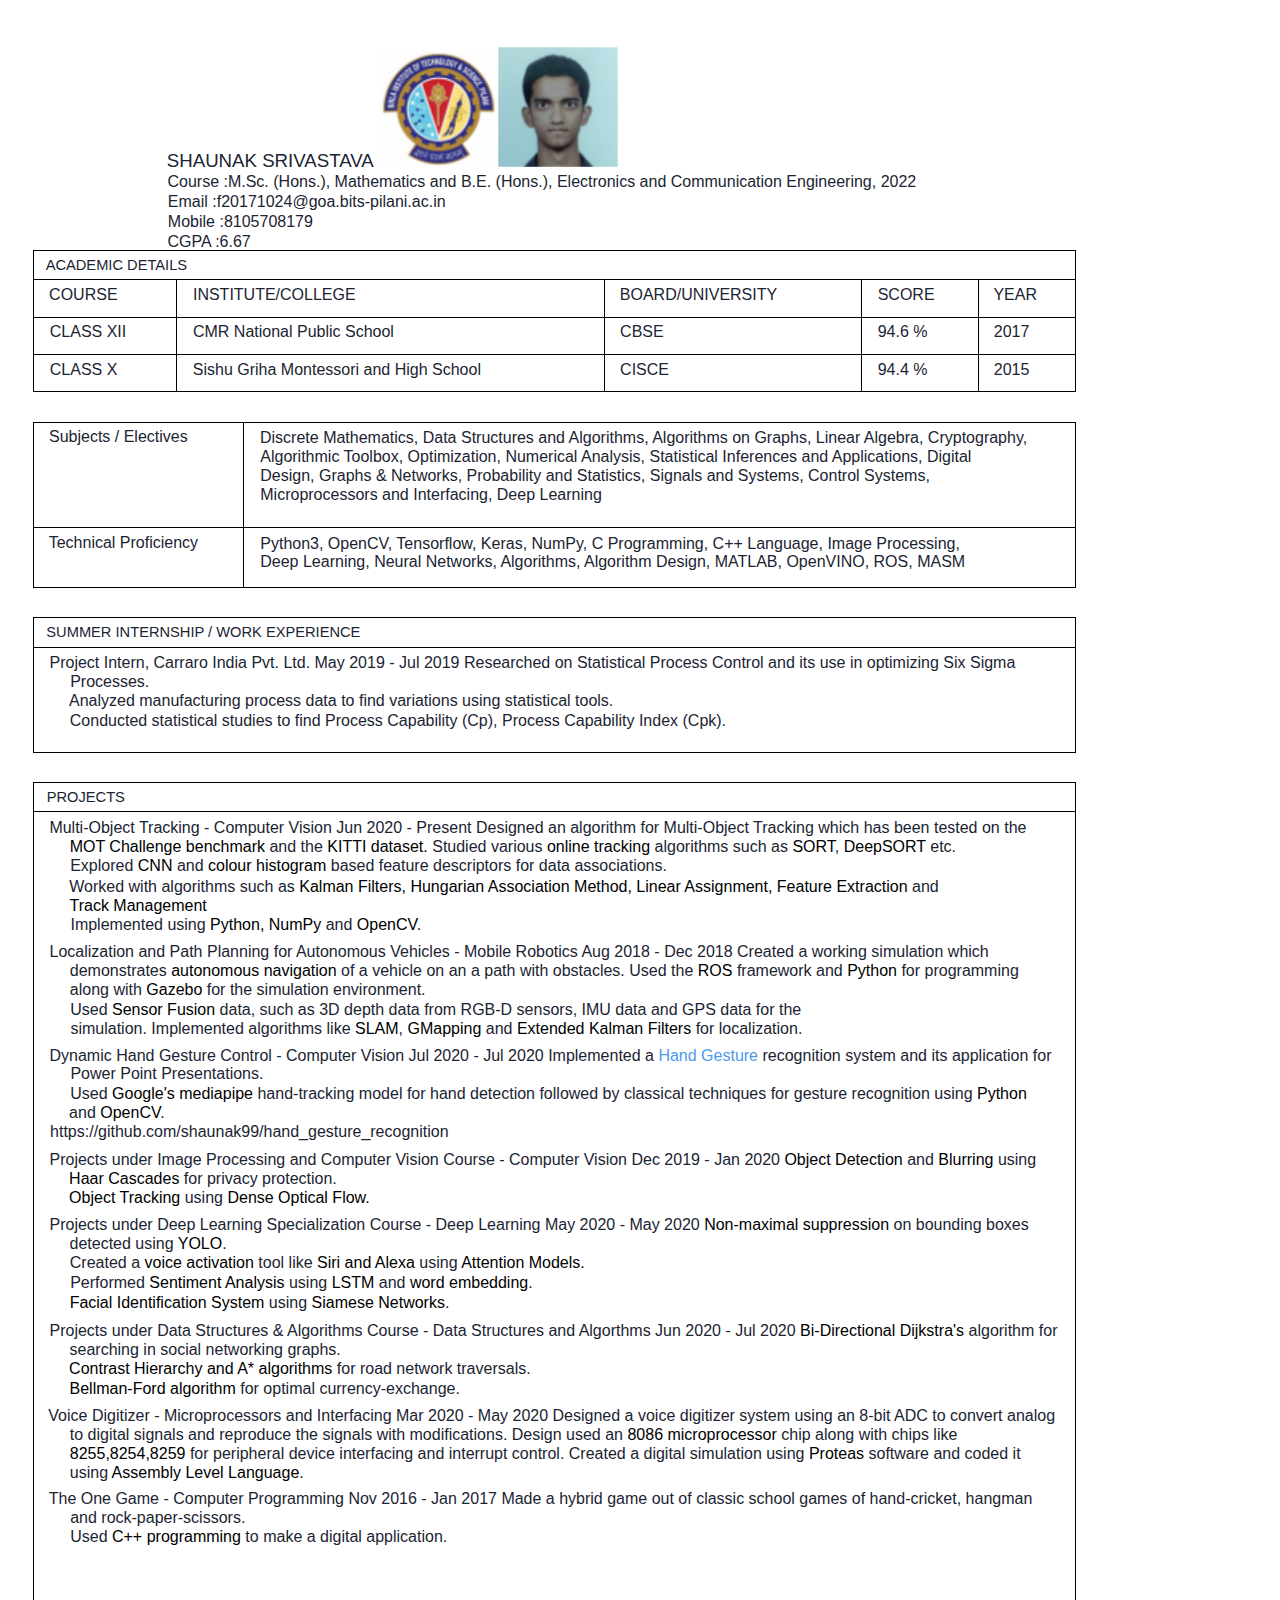
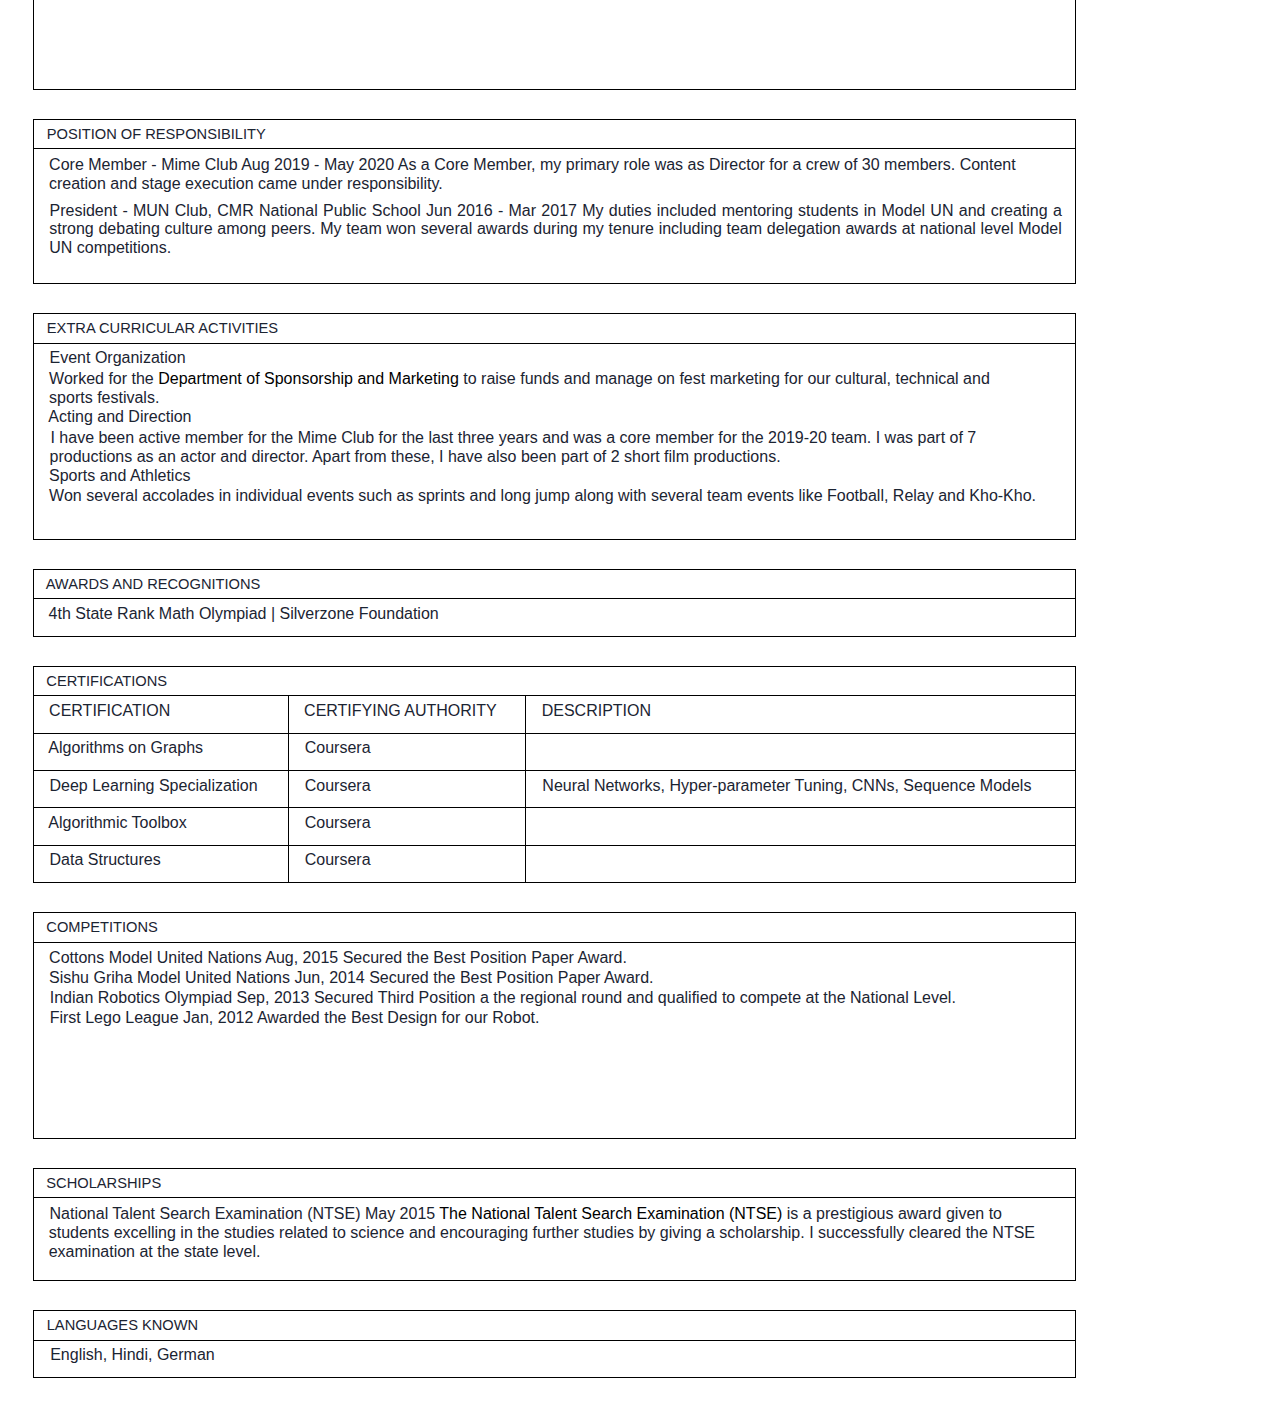
==== index.html @ 7b9ef4e7 "initial commit" ====
<html><head><meta content="text/html; charset=UTF-8" http-equiv="content-type"><style type="text/css">ol{margin:0;padding:0}table td,table th{padding:0}.c16{border-right-style:solid;padding:5pt 5pt 5pt 5pt;border-bottom-color:#000000;border-top-width:1pt;border-right-width:1pt;border-left-color:#000000;vertical-align:top;border-right-color:#000000;border-left-width:1pt;border-top-style:solid;border-left-style:solid;border-bottom-width:1pt;width:339pt;border-top-color:#000000;border-bottom-style:solid}.c30{border-right-style:solid;padding:5pt 5pt 5pt 5pt;border-bottom-color:#000000;border-top-width:1pt;border-right-width:1pt;border-left-color:#000000;vertical-align:top;border-right-color:#000000;border-left-width:1pt;border-top-style:solid;border-left-style:solid;border-bottom-width:1pt;width:631pt;border-top-color:#000000;border-bottom-style:solid}.c22{border-right-style:solid;padding:5pt 5pt 5pt 5pt;border-bottom-color:#000000;border-top-width:1pt;border-right-width:1pt;border-left-color:#000000;vertical-align:top;border-right-color:#000000;border-left-width:1pt;border-top-style:solid;border-left-style:solid;border-bottom-width:1pt;width:781pt;border-top-color:#000000;border-bottom-style:solid}.c27{border-right-style:solid;padding:5pt 5pt 5pt 5pt;border-bottom-color:#000000;border-top-width:1pt;border-right-width:1pt;border-left-color:#000000;vertical-align:top;border-right-color:#000000;border-left-width:1pt;border-top-style:solid;border-left-style:solid;border-bottom-width:1pt;width:422pt;border-top-color:#000000;border-bottom-style:solid}.c53{border-right-style:solid;padding:5pt 5pt 5pt 5pt;border-bottom-color:#000000;border-top-width:1pt;border-right-width:1pt;border-left-color:#000000;vertical-align:top;border-right-color:#000000;border-left-width:1pt;border-top-style:solid;border-left-style:solid;border-bottom-width:1pt;width:150pt;border-top-color:#000000;border-bottom-style:solid}.c55{border-right-style:solid;padding:5pt 5pt 5pt 5pt;border-bottom-color:#000000;border-top-width:1pt;border-right-width:1pt;border-left-color:#000000;vertical-align:top;border-right-color:#000000;border-left-width:1pt;border-top-style:solid;border-left-style:solid;border-bottom-width:1pt;width:66pt;border-top-color:#000000;border-bottom-style:solid}.c15{border-right-style:solid;padding:5pt 5pt 5pt 5pt;border-bottom-color:#000000;border-top-width:1pt;border-right-width:1pt;border-left-color:#000000;vertical-align:top;border-right-color:#000000;border-left-width:1pt;border-top-style:solid;border-left-style:solid;border-bottom-width:1pt;width:81pt;border-top-color:#000000;border-bottom-style:solid}.c46{border-right-style:solid;padding:5pt 5pt 5pt 5pt;border-bottom-color:#000000;border-top-width:1pt;border-right-width:1pt;border-left-color:#000000;vertical-align:top;border-right-color:#000000;border-left-width:1pt;border-top-style:solid;border-left-style:solid;border-bottom-width:1pt;width:173pt;border-top-color:#000000;border-bottom-style:solid}.c37{border-right-style:solid;padding:5pt 5pt 5pt 5pt;border-bottom-color:#000000;border-top-width:1pt;border-right-width:1pt;border-left-color:#000000;vertical-align:top;border-right-color:#000000;border-left-width:1pt;border-top-style:solid;border-left-style:solid;border-bottom-width:1pt;width:186pt;border-top-color:#000000;border-bottom-style:solid}.c23{border-right-style:solid;padding:5pt 5pt 5pt 5pt;border-bottom-color:#000000;border-top-width:1pt;border-right-width:1pt;border-left-color:#000000;vertical-align:top;border-right-color:#000000;border-left-width:1pt;border-top-style:solid;border-left-style:solid;border-bottom-width:1pt;width:103pt;border-top-color:#000000;border-bottom-style:solid}.c20{border-right-style:solid;padding:5pt 5pt 5pt 5pt;border-bottom-color:#000000;border-top-width:1pt;border-right-width:1pt;border-left-color:#000000;vertical-align:top;border-right-color:#000000;border-left-width:1pt;border-top-style:solid;border-left-style:solid;border-bottom-width:1pt;width:192pt;border-top-color:#000000;border-bottom-style:solid}.c68{margin-left:21.9pt;padding-top:0pt;text-indent:-15.5pt;padding-bottom:0pt;line-height:1.1800832748413086;text-align:left;margin-right:4.9pt}.c70{margin-left:6.5pt;padding-top:0pt;text-indent:-0.4pt;padding-bottom:0pt;line-height:1.1800832748413086;text-align:left;margin-right:5.9pt}.c81{margin-left:21.1pt;padding-top:8pt;text-indent:-14.7pt;padding-bottom:0pt;line-height:1.1800832748413086;text-align:left;margin-right:5.2pt}.c67{margin-left:6.2pt;padding-top:5.8pt;text-indent:0.2pt;padding-bottom:0pt;line-height:1.1800832748413086;text-align:justify;margin-right:4.9pt}.c58{margin-left:6.5pt;padding-top:0.8pt;text-indent:0.1pt;padding-bottom:0pt;line-height:1.1800832748413086;text-align:left;margin-right:5.9pt}.c11{margin-left:22.1pt;padding-top:5.8pt;text-indent:-15.7pt;padding-bottom:0pt;line-height:1.1800832748413086;text-align:left;margin-right:5.2pt}.c39{margin-left:22.1pt;padding-top:0.8pt;text-indent:-0.2pt;padding-bottom:0pt;line-height:1.1800832748413086;text-align:left;margin-right:151.5pt}.c1{color:#1b2432;font-weight:400;text-decoration:none;vertical-align:baseline;font-size:12pt;font-family:"Arial";font-style:normal}.c69{margin-left:21.4pt;padding-top:8pt;text-indent:-15pt;padding-bottom:0pt;line-height:1.1800832748413086;text-align:left;margin-right:5.2pt}.c9{margin-left:21.9pt;padding-top:5.8pt;text-indent:-16.1pt;padding-bottom:0pt;line-height:1.1800832748413086;text-align:left;margin-right:5.2pt}.c10{color:#000000;font-weight:400;text-decoration:none;vertical-align:baseline;font-size:11pt;font-family:"Arial";font-style:normal}.c7{margin-left:21.1pt;padding-top:0.8pt;text-indent:0.9pt;padding-bottom:0pt;line-height:1.1800832748413086;text-align:left;margin-right:19.9pt}.c41{margin-left:6.1pt;padding-top:3pt;text-indent:0pt;padding-bottom:0pt;line-height:1.1800832748413086;text-align:left;margin-right:34.2pt}.c77{color:#4f99ed;font-weight:400;text-decoration:none;vertical-align:baseline;font-size:12pt;font-family:"Arial";font-style:normal}.c75{margin-left:6pt;padding-top:0.8pt;text-indent:0.5pt;padding-bottom:0pt;line-height:1.1800832748413086;text-align:left;margin-right:5.9pt}.c6{color:#000000;font-weight:400;text-decoration:none;vertical-align:baseline;font-size:12pt;font-family:"Arial";font-style:normal}.c24{color:#1b2432;font-weight:400;text-decoration:none;vertical-align:baseline;font-size:14pt;font-family:"Arial";font-style:normal}.c5{color:#1b2432;font-weight:400;text-decoration:none;vertical-align:baseline;font-size:11pt;font-family:"Arial";font-style:normal}.c74{margin-left:21.6pt;padding-top:8pt;text-indent:-16.1pt;padding-bottom:0pt;line-height:1.1800832748413086;text-align:left;margin-right:5.6pt}.c50{margin-left:21.4pt;padding-top:3pt;text-indent:-0.2pt;padding-bottom:0pt;line-height:1.1800832748413086;text-align:left;margin-right:74.8pt}.c73{margin-left:21.6pt;padding-top:8pt;text-indent:-15.2pt;padding-bottom:0pt;line-height:1.1800832748413086;text-align:left;margin-right:5.2pt}.c66{margin-left:21.5pt;padding-top:0pt;text-indent:-15.2pt;padding-bottom:0pt;line-height:1.1800832748413086;text-align:left;margin-right:5.2pt}.c78{margin-left:6.9pt;padding-top:0pt;text-indent:0pt;padding-bottom:0pt;line-height:1.1800832748413086;text-align:left;margin-right:60.5pt}.c40{margin-left:6pt;padding-top:0pt;text-indent:0.1pt;padding-bottom:0pt;line-height:1.1800832748413086;text-align:left;margin-right:4.9pt}.c63{margin-left:6.4pt;padding-top:3pt;text-indent:0.7pt;padding-bottom:0pt;line-height:1.1800832748413086;text-align:left;margin-right:16pt}.c54{margin-left:5.8pt;padding-top:0pt;text-indent:0.6pt;padding-bottom:0pt;line-height:1.1800832748413086;text-align:left;margin-right:4.9pt}.c61{margin-left:6.5pt;padding-top:0.8pt;text-indent:-0.5pt;padding-bottom:0pt;line-height:1.1800832748413086;text-align:left;margin-right:5.9pt}.c43{margin-left:6.9pt;padding-top:0pt;text-indent:-0.2pt;padding-bottom:0pt;line-height:1.1800832748413086;text-align:left;margin-right:30pt}.c47{margin-left:21.4pt;padding-top:8pt;text-indent:-15pt;padding-bottom:0pt;line-height:1.1800832748413086;text-align:left;margin-right:5.6pt}.c80{margin-left:5.5pt;padding-top:0.8pt;padding-bottom:0pt;line-height:1.0;text-align:left}.c14{margin-left:21.9pt;padding-top:0.8pt;padding-bottom:0pt;line-height:1.0;text-align:left}.c18{margin-left:3.5pt;padding-top:0pt;padding-bottom:0pt;line-height:1.0;text-align:left}.c64{margin-left:21pt;padding-top:0.8pt;padding-bottom:0pt;line-height:1.0;text-align:left}.c38{margin-left:6.3pt;padding-top:0pt;padding-bottom:0pt;line-height:1.0;text-align:left}.c33{margin-left:21.6pt;padding-top:3pt;padding-bottom:0pt;line-height:1.0;text-align:left}.c26{margin-left:6.9pt;padding-top:0pt;padding-bottom:0pt;line-height:1.0;text-align:left}.c31{margin-left:6.4pt;padding-top:0pt;padding-bottom:0pt;line-height:1.0;text-align:left}.c51{margin-left:6pt;padding-top:0.8pt;padding-bottom:0pt;line-height:1.0;text-align:left}.c12{padding-top:0pt;padding-bottom:0pt;line-height:1.15;text-align:left;height:11pt}.c62{margin-left:100.6pt;padding-top:2.7pt;padding-bottom:0pt;line-height:1.0;text-align:left}.c21{margin-left:4.3pt;padding-top:0pt;padding-bottom:0pt;line-height:1.0;text-align:left}.c79{margin-left:6pt;padding-top:0pt;padding-bottom:0pt;line-height:1.0;text-align:left}.c34{margin-left:21.6pt;padding-top:0.8pt;padding-bottom:0pt;line-height:1.0;text-align:left}.c3{margin-left:5.8pt;padding-top:0pt;padding-bottom:0pt;line-height:1.0;text-align:left}.c13{margin-left:100.9pt;padding-top:3pt;padding-bottom:0pt;line-height:1.0;text-align:left}.c59{margin-left:6.8pt;padding-top:0.8pt;padding-bottom:0pt;line-height:1.0;text-align:left}.c35{margin-left:21.9pt;padding-top:3pt;padding-bottom:0pt;line-height:1.0;text-align:left}.c71{margin-left:21.5pt;padding-top:3pt;padding-bottom:0pt;line-height:1.0;text-align:left}.c72{margin-left:22.1pt;padding-top:0.8pt;padding-bottom:0pt;line-height:1.0;text-align:left}.c17{margin-left:4pt;padding-top:0pt;padding-bottom:0pt;line-height:1.0;text-align:left}.c49{margin-left:100.6pt;padding-top:3pt;padding-bottom:0pt;line-height:1.0;text-align:left}.c65{margin-left:5.5pt;padding-top:0pt;padding-bottom:0pt;line-height:1.0;text-align:left}.c32{margin-left:6.6pt;padding-top:0pt;padding-bottom:0pt;line-height:1.0;text-align:left}.c44{margin-left:6.1pt;padding-top:3pt;padding-bottom:0pt;line-height:1.0;text-align:left}.c25{margin-left:6.1pt;padding-top:0pt;padding-bottom:0pt;line-height:1.0;text-align:left}.c36{margin-left:21.4pt;padding-top:3pt;padding-bottom:0pt;line-height:1.0;text-align:left}.c4{margin-left:6.5pt;padding-top:0pt;padding-bottom:0pt;line-height:1.0;text-align:left}.c60{margin-left:4.4pt;padding-top:0pt;padding-bottom:0pt;line-height:1.0;text-align:left}.c48{margin-left:21.1pt;padding-top:0.8pt;padding-bottom:0pt;line-height:1.0;text-align:left}.c29{margin-left:5.7pt;padding-top:0pt;padding-bottom:0pt;line-height:1.0;text-align:left}.c28{margin-left:100.1pt;padding-top:1pt;padding-bottom:0pt;line-height:1.0;text-align:left}.c2{border-spacing:0;border-collapse:collapse;margin-right:auto}.c45{background-color:#ffffff;max-width:782pt;padding:28pt 19pt 8pt 19pt}.c19{height:22pt}.c42{height:147pt}.c8{height:79pt}.c56{height:658pt}.c52{height:101pt}.c76{height:45pt}.c0{height:28pt}.c57{height:62pt}.title{padding-top:24pt;color:#000000;font-weight:700;font-size:36pt;padding-bottom:6pt;font-family:"Arial";line-height:1.15;page-break-after:avoid;orphans:2;widows:2;text-align:left}.subtitle{padding-top:18pt;color:#666666;font-size:24pt;padding-bottom:4pt;font-family:"Georgia";line-height:1.15;page-break-after:avoid;font-style:italic;orphans:2;widows:2;text-align:left}li{color:#000000;font-size:11pt;font-family:"Arial"}p{margin:0;color:#000000;font-size:11pt;font-family:"Arial"}h1{padding-top:24pt;color:#000000;font-weight:700;font-size:24pt;padding-bottom:6pt;font-family:"Arial";line-height:1.15;page-break-after:avoid;orphans:2;widows:2;text-align:left}h2{padding-top:18pt;color:#000000;font-weight:700;font-size:18pt;padding-bottom:4pt;font-family:"Arial";line-height:1.15;page-break-after:avoid;orphans:2;widows:2;text-align:left}h3{padding-top:14pt;color:#000000;font-weight:700;font-size:14pt;padding-bottom:4pt;font-family:"Arial";line-height:1.15;page-break-after:avoid;orphans:2;widows:2;text-align:left}h4{padding-top:12pt;color:#000000;font-weight:700;font-size:12pt;padding-bottom:2pt;font-family:"Arial";line-height:1.15;page-break-after:avoid;orphans:2;widows:2;text-align:left}h5{padding-top:11pt;color:#000000;font-weight:700;font-size:11pt;padding-bottom:2pt;font-family:"Arial";line-height:1.15;page-break-after:avoid;orphans:2;widows:2;text-align:left}h6{padding-top:10pt;color:#000000;font-weight:700;font-size:10pt;padding-bottom:2pt;font-family:"Arial";line-height:1.15;page-break-after:avoid;orphans:2;widows:2;text-align:left}</style></head><body class="c45"><p class="c28"><span class="c24">SHAUNAK SRIVASTAVA </span><span style="overflow: hidden; display: inline-block; margin: 0.00px 0.00px; border: 0.00px solid #000000; transform: rotate(0.00rad) translateZ(0px); -webkit-transform: rotate(0.00rad) translateZ(0px); width: 120.00px; height: 116.00px;"><img alt="" src="images/image1.png" style="width: 120.00px; height: 116.00px; margin-left: 0.00px; margin-top: 0.00px; transform: rotate(0.00rad) translateZ(0px); -webkit-transform: rotate(0.00rad) translateZ(0px);" title=""></span><span style="overflow: hidden; display: inline-block; margin: 0.00px 0.00px; border: 0.00px solid #000000; transform: rotate(0.00rad) translateZ(0px); -webkit-transform: rotate(0.00rad) translateZ(0px); width: 120.00px; height: 120.00px;"><img alt="" src="images/image2.png" style="width: 120.00px; height: 120.00px; margin-left: 0.00px; margin-top: 0.00px; transform: rotate(0.00rad) translateZ(0px); -webkit-transform: rotate(0.00rad) translateZ(0px);" title=""></span></p><p class="c62"><span class="c1">Course :M.Sc. (Hons.), Mathematics and B.E. (Hons.), Electronics and Communication Engineering, 2022 </span></p><p class="c13"><span class="c1">Email :f20171024@goa.bits-pilani.ac.in </span></p><p class="c13"><span class="c1">Mobile :8105708179 </span></p><p class="c49"><span class="c1">CGPA :6.67</span></p><a id="t.52aa04e487b8451fa869c694d111439035ed850a"></a><a id="t.0"></a><table class="c2"><tbody><tr class="c19"><td class="c22" colspan="5" rowspan="1"><p class="c18"><span class="c5">ACADEMIC DETAILS</span></p></td></tr><tr class="c0"><td class="c23" colspan="1" rowspan="1"><p class="c25"><span class="c1">COURSE </span></p></td><td class="c16" colspan="1" rowspan="1"><p class="c32"><span class="c1">INSTITUTE/COLLEGE </span></p></td><td class="c20" colspan="1" rowspan="1"><p class="c31"><span class="c1">BOARD/UNIVERSITY </span></p></td><td class="c15" colspan="1" rowspan="1"><p class="c4"><span class="c1">SCORE </span></p></td><td class="c55" colspan="1" rowspan="1"><p class="c79"><span class="c1">YEAR</span></p></td></tr><tr class="c0"><td class="c23" colspan="1" rowspan="1"><p class="c32"><span class="c1">CLASS XII </span></p></td><td class="c16" colspan="1" rowspan="1"><p class="c32"><span class="c1">CMR National Public School </span></p></td><td class="c20" colspan="1" rowspan="1"><p class="c32"><span class="c1">CBSE </span></p></td><td class="c15" colspan="1" rowspan="1"><p class="c4"><span class="c1">94.6 % </span></p></td><td class="c55" colspan="1" rowspan="1"><p class="c38"><span class="c1">2017</span></p></td></tr><tr class="c0"><td class="c23" colspan="1" rowspan="1"><p class="c32"><span class="c1">CLASS X </span></p></td><td class="c16" colspan="1" rowspan="1"><p class="c4"><span class="c1">Sishu Griha Montessori and High School </span></p></td><td class="c20" colspan="1" rowspan="1"><p class="c32"><span class="c1">CISCE </span></p></td><td class="c15" colspan="1" rowspan="1"><p class="c4"><span class="c1">94.4 % </span></p></td><td class="c55" colspan="1" rowspan="1"><p class="c38"><span class="c1">2015</span></p></td></tr></tbody></table><p class="c12"><span class="c10"></span></p><p class="c12"><span class="c10"></span></p><a id="t.048644ffbfb705799d814bbe8f02a43118fc603b"></a><a id="t.1"></a><table class="c2"><tbody><tr class="c8"><td class="c53" colspan="1" rowspan="1"><p class="c79"><span class="c1">Subjects / Electives</span></p></td><td class="c30" colspan="1" rowspan="1"><p class="c43"><span class="c1">Discrete Mathematics, Data Structures and Algorithms, Algorithms on Graphs, Linear Algebra, Cryptography, Algorithmic Toolbox, Optimization, Numerical Analysis, Statistical Inferences and Applications, Digital Design, Graphs &amp; Networks, Probability and Statistics, Signals and Systems, Control Systems, Microprocessors and Interfacing, Deep Learning</span></p></td></tr><tr class="c76"><td class="c53" colspan="1" rowspan="1"><p class="c3"><span class="c1">Technical Proficiency</span></p></td><td class="c30" colspan="1" rowspan="1"><p class="c78"><span class="c1">Python3, OpenCV, Tensorflow, Keras, NumPy, C Programming, C++ Language, Image Processing, Deep Learning, Neural Networks, Algorithms, Algorithm Design, MATLAB, OpenVINO, ROS, MASM</span></p></td></tr></tbody></table><p class="c12"><span class="c10"></span></p><p class="c12"><span class="c10"></span></p><a id="t.5d7f0e954aad8e71b6037716169719f6441c51f5"></a><a id="t.2"></a><table class="c2"><tbody><tr class="c19"><td class="c22" colspan="1" rowspan="1"><p class="c17"><span class="c5">SUMMER INTERNSHIP / WORK EXPERIENCE</span></p></td></tr><tr class="c8"><td class="c22" colspan="1" rowspan="1"><p class="c68"><span class="c1">Project Intern, Carraro India Pvt. Ltd. May 2019 - Jul 2019 Researched on Statistical Process Control and its use in optimizing Six Sigma Processes. </span></p><p class="c64"><span class="c1">Analyzed manufacturing process data to find variations using statistical tools. </span></p><p class="c33"><span class="c1">Conducted statistical studies to find Process Capability (Cp), Process Capability Index (Cpk).</span></p></td></tr></tbody></table><p class="c12"><span class="c10"></span></p><p class="c12"><span class="c10"></span></p><a id="t.81348dea07f1ea1f85e0526a308ea9504eb13490"></a><a id="t.3"></a><table class="c2"><tbody><tr class="c19"><td class="c22" colspan="1" rowspan="1"><p class="c21"><span class="c5">PROJECTS</span></p></td></tr><tr class="c56"><td class="c22" colspan="1" rowspan="1"><p class="c66"><span class="c1">Multi-Object Tracking - Computer Vision Jun 2020 - Present Designed an algorithm for Multi-Object Tracking which has been tested on the </span><span class="c6">MOT Challenge benchmark </span><span class="c1">and the </span><span class="c6">KITTI dataset. </span><span class="c1">Studied various </span><span class="c6">online tracking </span><span class="c1">algorithms such as </span><span class="c6">SORT</span><span class="c1">, </span><span class="c6">DeepSORT </span><span class="c1">etc. </span></p><p class="c14"><span class="c1">Explored </span><span class="c6">CNN </span><span class="c1">and </span><span class="c6">colour histogram </span><span class="c1">based feature descriptors for data associations. </span></p><p class="c50"><span class="c1">Worked with algorithms such as </span><span class="c6">Kalman Filters, Hungarian Association Method, Linear Assignment, Feature Extraction </span><span class="c1">and </span><span class="c6">Track Management </span></p><p class="c72"><span class="c1">Implemented using </span><span class="c6">Python, NumPy </span><span class="c1">and </span><span class="c6">OpenCV</span><span class="c1">. </span></p><p class="c73"><span class="c1">Localization and Path Planning for Autonomous Vehicles - Mobile Robotics Aug 2018 - Dec 2018 Created a working simulation which demonstrates </span><span class="c6">autonomous navigation </span><span class="c1">of a vehicle on an a path with obstacles. Used the </span><span class="c6">ROS </span><span class="c1">framework and </span><span class="c6">Python </span><span class="c1">for programming along with </span><span class="c6">Gazebo </span><span class="c1">for the simulation environment. </span></p><p class="c39"><span class="c1">Used </span><span class="c6">Sensor Fusion </span><span class="c1">data, such as 3D depth data from RGB-D sensors, IMU data and GPS data for the simulation. Implemented algorithms like </span><span class="c6">SLAM</span><span class="c1">, </span><span class="c6">GMapping </span><span class="c1">and </span><span class="c6">Extended Kalman Filters </span><span class="c1">for localization. </span></p><p class="c11"><span class="c1">Dynamic Hand Gesture Control - Computer Vision Jul 2020 - Jul 2020 Implemented a </span><span class="c77">Hand Gesture </span><span class="c1">recognition system and its application for Power Point Presentations. </span></p><p class="c7"><span class="c1">Used </span><span class="c6">Google&#39;s mediapipe </span><span class="c1">hand-tracking model for hand detection followed by classical techniques for gesture recognition using </span><span class="c6">Python </span><span class="c1">and </span><span class="c6">OpenCV</span><span class="c1">. </span></p><p class="c59"><span class="c1">https://github.com/shaunak99/hand_gesture_recognition </span></p><p class="c81"><span class="c1">Projects under Image Processing and Computer Vision Course - Computer Vision Dec 2019 - Jan 2020 </span><span class="c6">Object Detection </span><span class="c1">and </span><span class="c6">Blurring </span><span class="c1">using </span><span class="c6">Haar Cascades </span><span class="c1">for privacy protection. </span></p><p class="c48"><span class="c6">Object Tracking </span><span class="c1">using </span><span class="c6">Dense Optical Flow. </span></p><p class="c47"><span class="c1">Projects under Deep Learning Specialization Course - Deep Learning May 2020 - May 2020 </span><span class="c6">Non-maximal suppression </span><span class="c1">on bounding boxes detected using </span><span class="c6">YOLO</span><span class="c1">. </span></p><p class="c34"><span class="c1">Created a </span><span class="c6">voice activation </span><span class="c1">tool like </span><span class="c6">Siri and Alexa </span><span class="c1">using </span><span class="c6">Attention Models. </span></p><p class="c35"><span class="c1">Performed </span><span class="c6">Sentiment Analysis </span><span class="c1">using </span><span class="c6">LSTM </span><span class="c1">and </span><span class="c6">word embedding</span><span class="c1">. </span></p><p class="c71"><span class="c6">Facial Identification System </span><span class="c1">using </span><span class="c6">Siamese Networks</span><span class="c1">. </span></p><p class="c69"><span class="c1">Projects under Data Structures &amp; Algorithms Course - Data Structures and Algorthms Jun 2020 - Jul 2020 </span><span class="c6">Bi-Directional Dijkstra&#39;s </span><span class="c1">algorithm for searching in social networking graphs. </span></p><p class="c48"><span class="c6">Contrast Hierarchy and A* algorithms </span><span class="c1">for road network traversals. </span></p><p class="c36"><span class="c6">Bellman-Ford algorithm </span><span class="c1">for optimal currency-exchange. </span></p><p class="c74"><span class="c1">Voice Digitizer - Microprocessors and Interfacing Mar 2020 - May 2020 Designed a voice digitizer system using an 8-bit ADC to convert analog to digital signals and reproduce the signals with modifications. Design used an </span><span class="c6">8086 microprocessor </span><span class="c1">chip along with chips like </span><span class="c6">8255,8254,8259 </span><span class="c1">for peripheral device interfacing and interrupt control. Created a digital simulation using </span><span class="c6">Proteas </span><span class="c1">software and coded it using </span><span class="c6">Assembly Level Language</span><span class="c1">. </span></p><p class="c9"><span class="c1">The One Game - Computer Programming Nov 2016 - Jan 2017 Made a hybrid game out of classic school games of hand-cricket, hangman and rock-paper-scissors. </span></p><p class="c14"><span class="c1">Used </span><span class="c6">C++ programming </span><span class="c1">to make a digital application.</span></p></td></tr></tbody></table><p class="c12"><span class="c10"></span></p><p class="c12"><span class="c10"></span></p><a id="t.cc2464bc142eb63c02fa41a1e7a6dca4cfb0a842"></a><a id="t.4"></a><table class="c2"><tbody><tr class="c19"><td class="c22" colspan="1" rowspan="1"><p class="c21"><span class="c5">POSITION OF RESPONSIBILITY</span></p></td></tr><tr class="c52"><td class="c22" colspan="1" rowspan="1"><p class="c40"><span class="c1">Core Member - Mime Club Aug 2019 - May 2020 As a Core Member, my primary role was as Director for a crew of 30 members. Content creation and stage execution came under responsibility. </span></p><p class="c67"><span class="c1">President - MUN Club, CMR National Public School Jun 2016 - Mar 2017 My duties included mentoring students in Model UN and creating a strong debating culture among peers. My team won several awards during my tenure including team delegation awards at national level Model UN competitions.</span></p></td></tr></tbody></table><p class="c12"><span class="c10"></span></p><p class="c12"><span class="c10"></span></p><a id="t.d9f77cc5a027d3a044415151febf758804a83d72"></a><a id="t.5"></a><table class="c2"><tbody><tr class="c19"><td class="c22" colspan="1" rowspan="1"><p class="c60"><span class="c5">EXTRA CURRICULAR ACTIVITIES</span></p></td></tr><tr class="c42"><td class="c22" colspan="1" rowspan="1"><p class="c31"><span class="c1">Event Organization </span></p><p class="c41"><span class="c1">Worked for the </span><span class="c6">Department of Sponsorship and Marketing </span><span class="c1">to raise funds and manage on fest marketing for our cultural, technical and sports festivals. </span></p><p class="c80"><span class="c1">Acting and Direction </span></p><p class="c63"><span class="c1">I have been active member for the Mime Club for the last three years and was a core member for the 2019-20 team. I was part of 7 productions as an actor and director. Apart from these, I have also been part of 2 short film productions. </span></p><p class="c51"><span class="c1">Sports and Athletics </span></p><p class="c44"><span class="c1">Won several accolades in individual events such as sprints and long jump along with several team events like Football, Relay and Kho-Kho.</span></p></td></tr></tbody></table><p class="c12"><span class="c10"></span></p><p class="c12"><span class="c10"></span></p><a id="t.32543f8e16cec63590da2b4d7f955b7eebb2edad"></a><a id="t.6"></a><table class="c2"><tbody><tr class="c19"><td class="c22" colspan="1" rowspan="1"><p class="c18"><span class="c5">AWARDS AND RECOGNITIONS</span></p></td></tr><tr class="c0"><td class="c22" colspan="1" rowspan="1"><p class="c29"><span class="c1">4th State Rank Math Olympiad | Silverzone Foundation</span></p></td></tr></tbody></table><p class="c12"><span class="c10"></span></p><p class="c12"><span class="c10"></span></p><a id="t.aeefd2756b53fa0df39201a8658ce20d390caab9"></a><a id="t.7"></a><table class="c2"><tbody><tr class="c19"><td class="c22" colspan="3" rowspan="1"><p class="c17"><span class="c5">CERTIFICATIONS</span></p></td></tr><tr class="c0"><td class="c37" colspan="1" rowspan="1"><p class="c25"><span class="c1">CERTIFICATION </span></p></td><td class="c46" colspan="1" rowspan="1"><p class="c25"><span class="c1">CERTIFYING AUTHORITY </span></p></td><td class="c27" colspan="1" rowspan="1"><p class="c31"><span class="c1">DESCRIPTION</span></p></td></tr><tr class="c0"><td class="c37" colspan="1" rowspan="1"><p class="c65"><span class="c1">Algorithms on Graphs </span></p></td><td class="c46" colspan="1" rowspan="1"><p class="c32"><span class="c1">Coursera</span></p></td><td class="c27" colspan="1" rowspan="1"><p class="c12"><span class="c1"></span></p></td></tr><tr class="c0"><td class="c37" colspan="1" rowspan="1"><p class="c31"><span class="c1">Deep Learning Specialization </span></p></td><td class="c46" colspan="1" rowspan="1"><p class="c32"><span class="c1">Coursera </span></p></td><td class="c27" colspan="1" rowspan="1"><p class="c26"><span class="c1">Neural Networks, Hyper-parameter Tuning, CNNs, Sequence Models</span></p></td></tr><tr class="c0"><td class="c37" colspan="1" rowspan="1"><p class="c65"><span class="c1">Algorithmic Toolbox </span></p></td><td class="c46" colspan="1" rowspan="1"><p class="c32"><span class="c1">Coursera</span></p></td><td class="c27" colspan="1" rowspan="1"><p class="c12"><span class="c1"></span></p></td></tr><tr class="c0"><td class="c37" colspan="1" rowspan="1"><p class="c31"><span class="c1">Data Structures </span></p></td><td class="c46" colspan="1" rowspan="1"><p class="c32"><span class="c1">Coursera</span></p></td><td class="c27" colspan="1" rowspan="1"><p class="c12"><span class="c1"></span></p></td></tr></tbody></table><p class="c12"><span class="c10"></span></p><p class="c12"><span class="c10"></span></p><a id="t.2932b3e33aac5518d7a562e0a82731005a1209df"></a><a id="t.8"></a><table class="c2"><tbody><tr class="c19"><td class="c22" colspan="1" rowspan="1"><p class="c17"><span class="c5">COMPETITIONS</span></p></td></tr><tr class="c42"><td class="c22" colspan="1" rowspan="1"><p class="c70"><span class="c1">Cottons Model United Nations Aug, 2015 Secured the Best Position Paper Award. </span></p><p class="c61"><span class="c1">Sishu Griha Model United Nations Jun, 2014 Secured the Best Position Paper Award. </span></p><p class="c58"><span class="c1">Indian Robotics Olympiad Sep, 2013 Secured Third Position a the regional round and qualified to compete at the National Level. </span></p><p class="c75"><span class="c1">First Lego League Jan, 2012 Awarded the Best Design for our Robot.</span></p></td></tr></tbody></table><p class="c12"><span class="c10"></span></p><p class="c12"><span class="c10"></span></p><a id="t.b6bd91d6550523f7929179967ada343a008474d8"></a><a id="t.9"></a><table class="c2"><tbody><tr class="c19"><td class="c22" colspan="1" rowspan="1"><p class="c17"><span class="c5">SCHOLARSHIPS</span></p></td></tr><tr class="c57"><td class="c22" colspan="1" rowspan="1"><p class="c54"><span class="c1">National Talent Search Examination (NTSE) May 2015 </span><span class="c6">The National Talent Search Examination (NTSE) </span><span class="c1">is a prestigious award given to students excelling in the studies related to science and encouraging further studies by giving a scholarship. I successfully cleared the NTSE examination at the state level.</span></p></td></tr></tbody></table><p class="c12"><span class="c10"></span></p><p class="c12"><span class="c10"></span></p><a id="t.f669d1d32acc9a2cf2ebee4bb3dd5ce4e1400144"></a><a id="t.10"></a><table class="c2"><tbody><tr class="c19"><td class="c22" colspan="1" rowspan="1"><p class="c21"><span class="c5">LANGUAGES KNOWN</span></p></td></tr><tr class="c0"><td class="c22" colspan="1" rowspan="1"><p class="c26"><span class="c1">English, Hindi, German</span></p></td></tr></tbody></table><p class="c12"><span class="c10"></span></p><p class="c12"><span class="c10"></span></p></body></html>
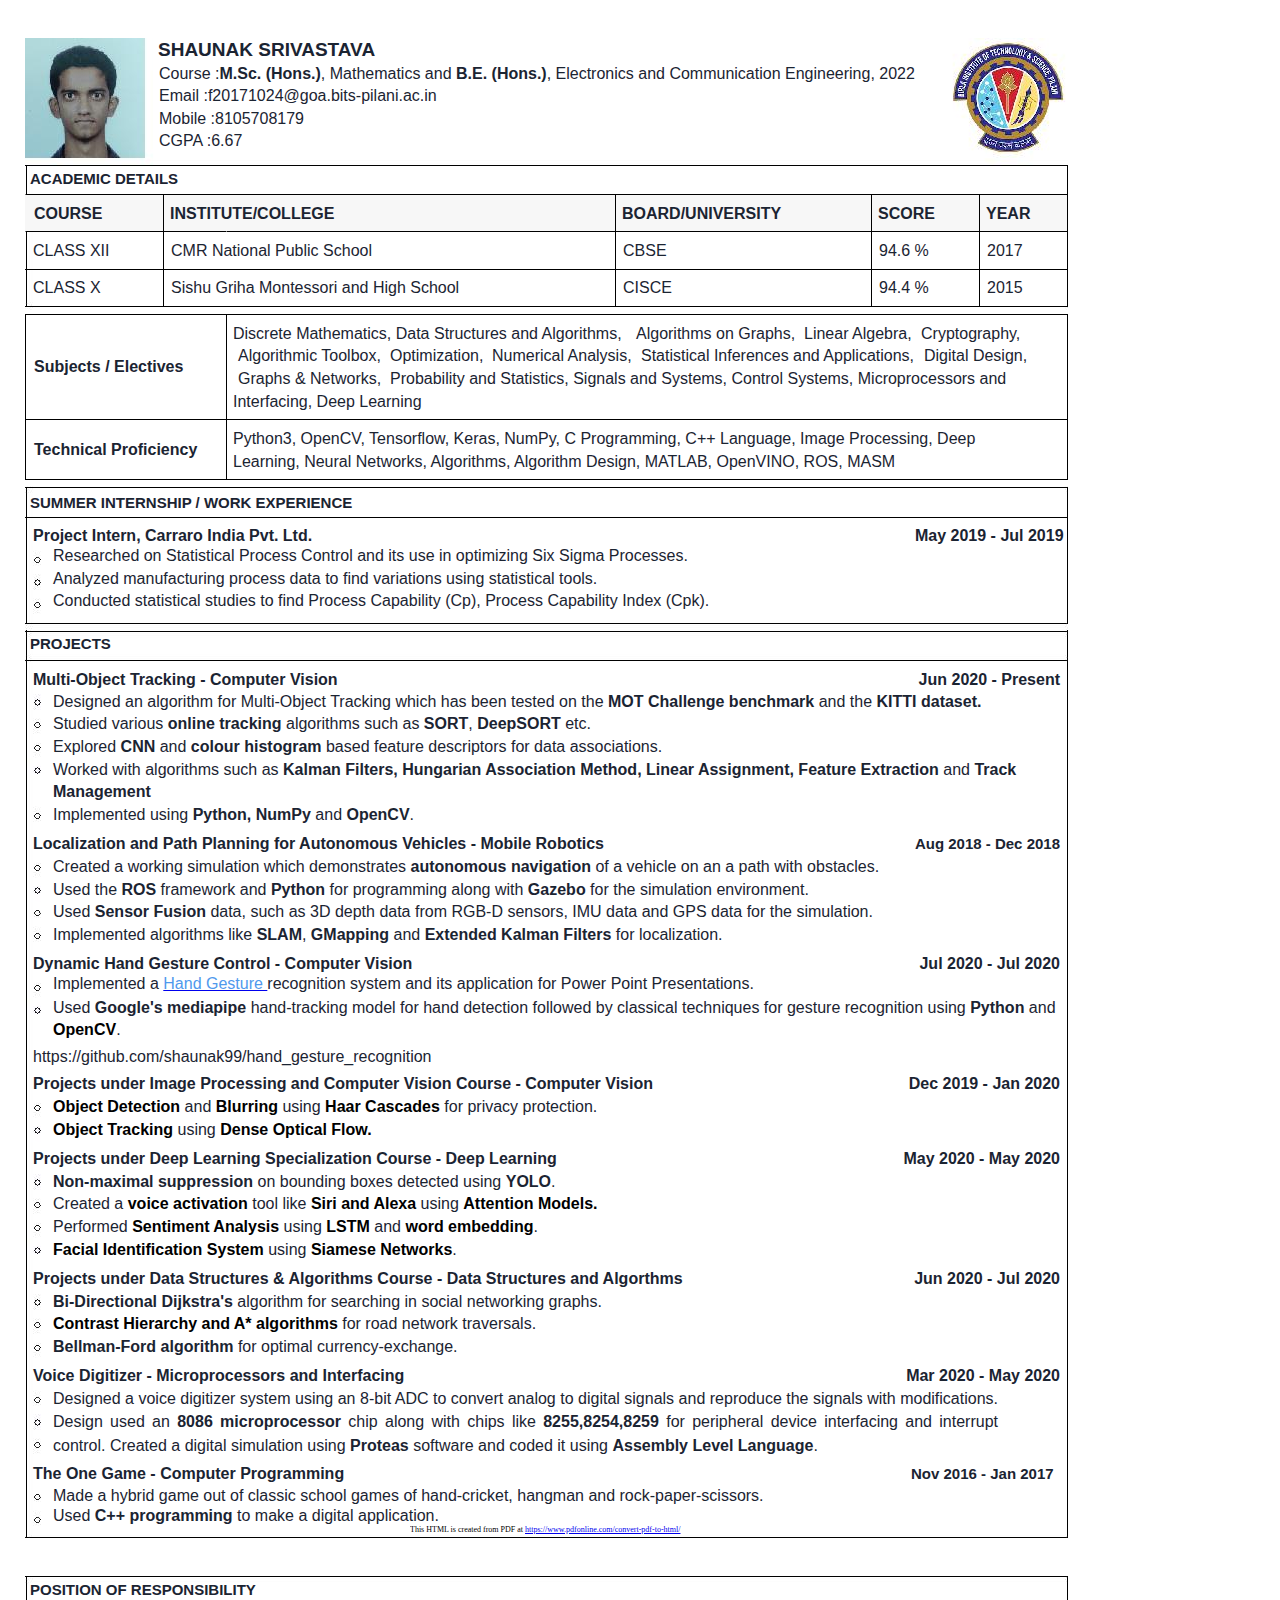
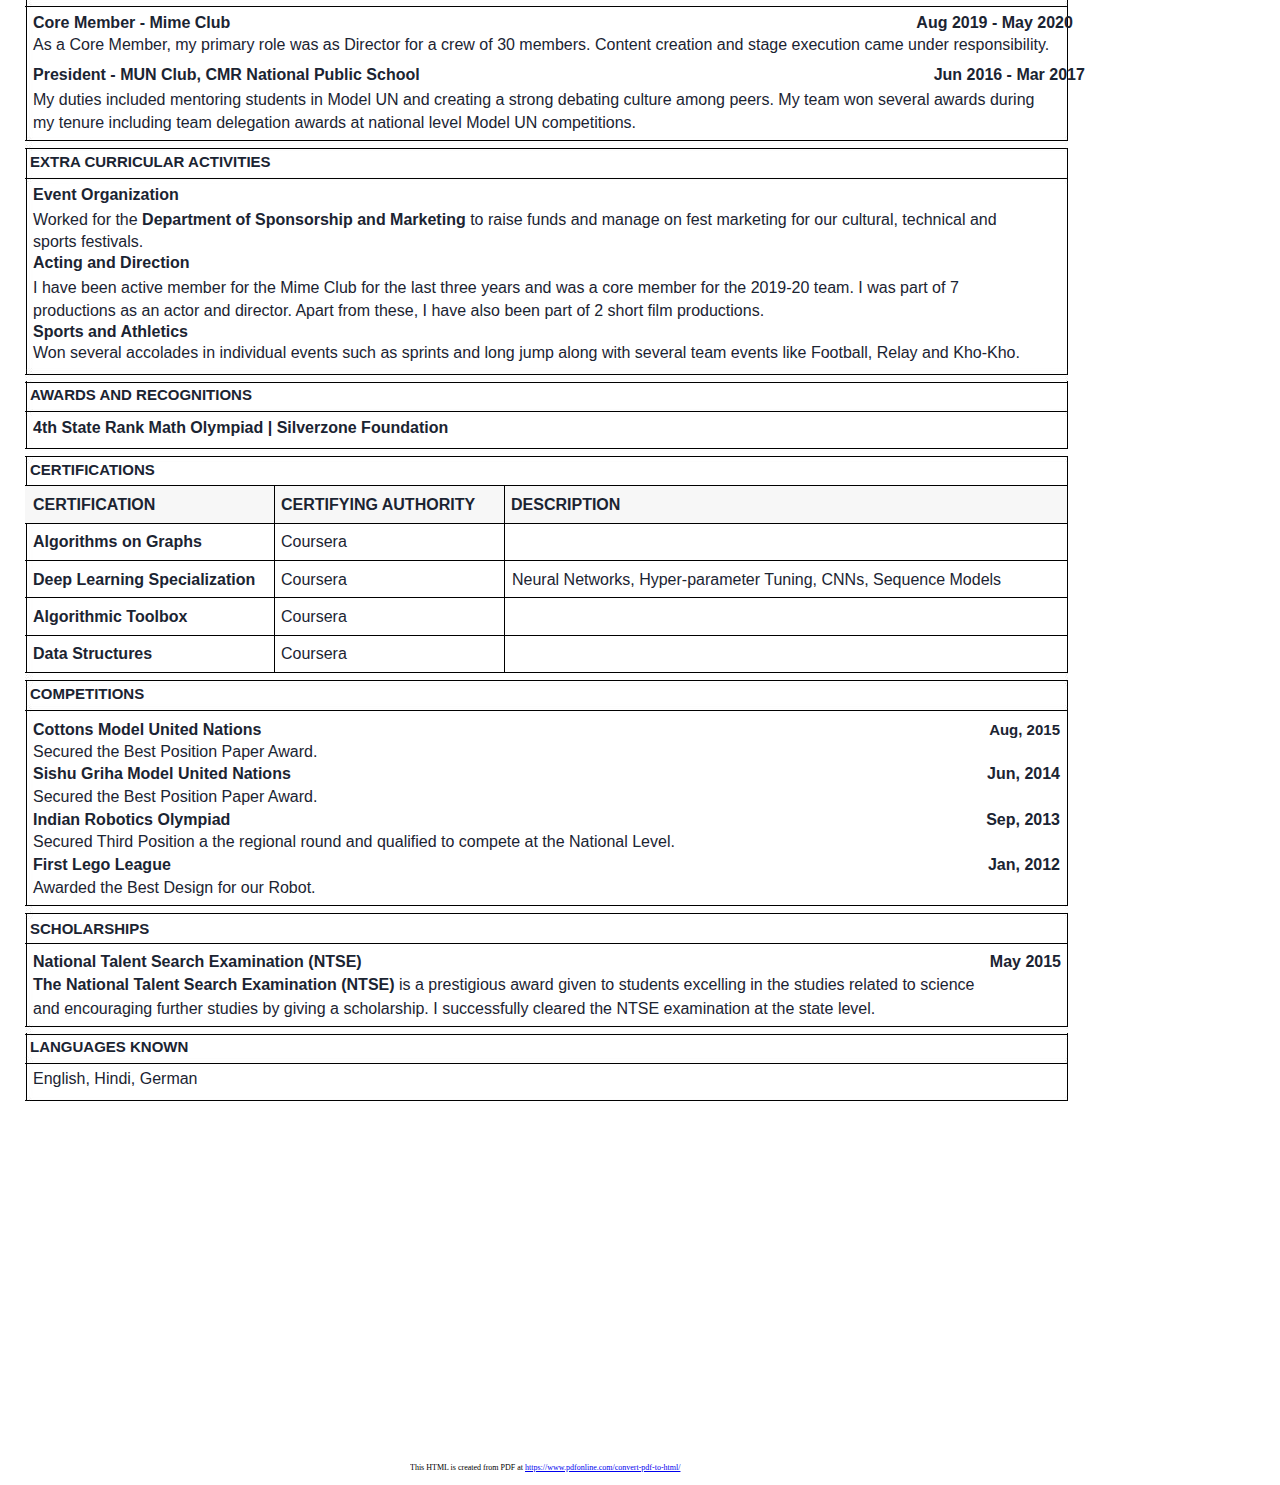
==== commit b8a40427: "initial commit" ====
--- a/index.html
+++ b/index.html
@@ -1 +1,738 @@
-<html><head><meta content="text/html; charset=UTF-8" http-equiv="content-type"><style type="text/css">ol{margin:0;padding:0}table td,table th{padding:0}.c16{border-right-style:solid;padding:5pt 5pt 5pt 5pt;border-bottom-color:#000000;border-top-width:1pt;border-right-width:1pt;border-left-color:#000000;vertical-align:top;border-right-color:#000000;border-left-width:1pt;border-top-style:solid;border-left-style:solid;border-bottom-width:1pt;width:339pt;border-top-color:#000000;border-bottom-style:solid}.c30{border-right-style:solid;padding:5pt 5pt 5pt 5pt;border-bottom-color:#000000;border-top-width:1pt;border-right-width:1pt;border-left-color:#000000;vertical-align:top;border-right-color:#000000;border-left-width:1pt;border-top-style:solid;border-left-style:solid;border-bottom-width:1pt;width:631pt;border-top-color:#000000;border-bottom-style:solid}.c22{border-right-style:solid;padding:5pt 5pt 5pt 5pt;border-bottom-color:#000000;border-top-width:1pt;border-right-width:1pt;border-left-color:#000000;vertical-align:top;border-right-color:#000000;border-left-width:1pt;border-top-style:solid;border-left-style:solid;border-bottom-width:1pt;width:781pt;border-top-color:#000000;border-bottom-style:solid}.c27{border-right-style:solid;padding:5pt 5pt 5pt 5pt;border-bottom-color:#000000;border-top-width:1pt;border-right-width:1pt;border-left-color:#000000;vertical-align:top;border-right-color:#000000;border-left-width:1pt;border-top-style:solid;border-left-style:solid;border-bottom-width:1pt;width:422pt;border-top-color:#000000;border-bottom-style:solid}.c53{border-right-style:solid;padding:5pt 5pt 5pt 5pt;border-bottom-color:#000000;border-top-width:1pt;border-right-width:1pt;border-left-color:#000000;vertical-align:top;border-right-color:#000000;border-left-width:1pt;border-top-style:solid;border-left-style:solid;border-bottom-width:1pt;width:150pt;border-top-color:#000000;border-bottom-style:solid}.c55{border-right-style:solid;padding:5pt 5pt 5pt 5pt;border-bottom-color:#000000;border-top-width:1pt;border-right-width:1pt;border-left-color:#000000;vertical-align:top;border-right-color:#000000;border-left-width:1pt;border-top-style:solid;border-left-style:solid;border-bottom-width:1pt;width:66pt;border-top-color:#000000;border-bottom-style:solid}.c15{border-right-style:solid;padding:5pt 5pt 5pt 5pt;border-bottom-color:#000000;border-top-width:1pt;border-right-width:1pt;border-left-color:#000000;vertical-align:top;border-right-color:#000000;border-left-width:1pt;border-top-style:solid;border-left-style:solid;border-bottom-width:1pt;width:81pt;border-top-color:#000000;border-bottom-style:solid}.c46{border-right-style:solid;padding:5pt 5pt 5pt 5pt;border-bottom-color:#000000;border-top-width:1pt;border-right-width:1pt;border-left-color:#000000;vertical-align:top;border-right-color:#000000;border-left-width:1pt;border-top-style:solid;border-left-style:solid;border-bottom-width:1pt;width:173pt;border-top-color:#000000;border-bottom-style:solid}.c37{border-right-style:solid;padding:5pt 5pt 5pt 5pt;border-bottom-color:#000000;border-top-width:1pt;border-right-width:1pt;border-left-color:#000000;vertical-align:top;border-right-color:#000000;border-left-width:1pt;border-top-style:solid;border-left-style:solid;border-bottom-width:1pt;width:186pt;border-top-color:#000000;border-bottom-style:solid}.c23{border-right-style:solid;padding:5pt 5pt 5pt 5pt;border-bottom-color:#000000;border-top-width:1pt;border-right-width:1pt;border-left-color:#000000;vertical-align:top;border-right-color:#000000;border-left-width:1pt;border-top-style:solid;border-left-style:solid;border-bottom-width:1pt;width:103pt;border-top-color:#000000;border-bottom-style:solid}.c20{border-right-style:solid;padding:5pt 5pt 5pt 5pt;border-bottom-color:#000000;border-top-width:1pt;border-right-width:1pt;border-left-color:#000000;vertical-align:top;border-right-color:#000000;border-left-width:1pt;border-top-style:solid;border-left-style:solid;border-bottom-width:1pt;width:192pt;border-top-color:#000000;border-bottom-style:solid}.c68{margin-left:21.9pt;padding-top:0pt;text-indent:-15.5pt;padding-bottom:0pt;line-height:1.1800832748413086;text-align:left;margin-right:4.9pt}.c70{margin-left:6.5pt;padding-top:0pt;text-indent:-0.4pt;padding-bottom:0pt;line-height:1.1800832748413086;text-align:left;margin-right:5.9pt}.c81{margin-left:21.1pt;padding-top:8pt;text-indent:-14.7pt;padding-bottom:0pt;line-height:1.1800832748413086;text-align:left;margin-right:5.2pt}.c67{margin-left:6.2pt;padding-top:5.8pt;text-indent:0.2pt;padding-bottom:0pt;line-height:1.1800832748413086;text-align:justify;margin-right:4.9pt}.c58{margin-left:6.5pt;padding-top:0.8pt;text-indent:0.1pt;padding-bottom:0pt;line-height:1.1800832748413086;text-align:left;margin-right:5.9pt}.c11{margin-left:22.1pt;padding-top:5.8pt;text-indent:-15.7pt;padding-bottom:0pt;line-height:1.1800832748413086;text-align:left;margin-right:5.2pt}.c39{margin-left:22.1pt;padding-top:0.8pt;text-indent:-0.2pt;padding-bottom:0pt;line-height:1.1800832748413086;text-align:left;margin-right:151.5pt}.c1{color:#1b2432;font-weight:400;text-decoration:none;vertical-align:baseline;font-size:12pt;font-family:"Arial";font-style:normal}.c69{margin-left:21.4pt;padding-top:8pt;text-indent:-15pt;padding-bottom:0pt;line-height:1.1800832748413086;text-align:left;margin-right:5.2pt}.c9{margin-left:21.9pt;padding-top:5.8pt;text-indent:-16.1pt;padding-bottom:0pt;line-height:1.1800832748413086;text-align:left;margin-right:5.2pt}.c10{color:#000000;font-weight:400;text-decoration:none;vertical-align:baseline;font-size:11pt;font-family:"Arial";font-style:normal}.c7{margin-left:21.1pt;padding-top:0.8pt;text-indent:0.9pt;padding-bottom:0pt;line-height:1.1800832748413086;text-align:left;margin-right:19.9pt}.c41{margin-left:6.1pt;padding-top:3pt;text-indent:0pt;padding-bottom:0pt;line-height:1.1800832748413086;text-align:left;margin-right:34.2pt}.c77{color:#4f99ed;font-weight:400;text-decoration:none;vertical-align:baseline;font-size:12pt;font-family:"Arial";font-style:normal}.c75{margin-left:6pt;padding-top:0.8pt;text-indent:0.5pt;padding-bottom:0pt;line-height:1.1800832748413086;text-align:left;margin-right:5.9pt}.c6{color:#000000;font-weight:400;text-decoration:none;vertical-align:baseline;font-size:12pt;font-family:"Arial";font-style:normal}.c24{color:#1b2432;font-weight:400;text-decoration:none;vertical-align:baseline;font-size:14pt;font-family:"Arial";font-style:normal}.c5{color:#1b2432;font-weight:400;text-decoration:none;vertical-align:baseline;font-size:11pt;font-family:"Arial";font-style:normal}.c74{margin-left:21.6pt;padding-top:8pt;text-indent:-16.1pt;padding-bottom:0pt;line-height:1.1800832748413086;text-align:left;margin-right:5.6pt}.c50{margin-left:21.4pt;padding-top:3pt;text-indent:-0.2pt;padding-bottom:0pt;line-height:1.1800832748413086;text-align:left;margin-right:74.8pt}.c73{margin-left:21.6pt;padding-top:8pt;text-indent:-15.2pt;padding-bottom:0pt;line-height:1.1800832748413086;text-align:left;margin-right:5.2pt}.c66{margin-left:21.5pt;padding-top:0pt;text-indent:-15.2pt;padding-bottom:0pt;line-height:1.1800832748413086;text-align:left;margin-right:5.2pt}.c78{margin-left:6.9pt;padding-top:0pt;text-indent:0pt;padding-bottom:0pt;line-height:1.1800832748413086;text-align:left;margin-right:60.5pt}.c40{margin-left:6pt;padding-top:0pt;text-indent:0.1pt;padding-bottom:0pt;line-height:1.1800832748413086;text-align:left;margin-right:4.9pt}.c63{margin-left:6.4pt;padding-top:3pt;text-indent:0.7pt;padding-bottom:0pt;line-height:1.1800832748413086;text-align:left;margin-right:16pt}.c54{margin-left:5.8pt;padding-top:0pt;text-indent:0.6pt;padding-bottom:0pt;line-height:1.1800832748413086;text-align:left;margin-right:4.9pt}.c61{margin-left:6.5pt;padding-top:0.8pt;text-indent:-0.5pt;padding-bottom:0pt;line-height:1.1800832748413086;text-align:left;margin-right:5.9pt}.c43{margin-left:6.9pt;padding-top:0pt;text-indent:-0.2pt;padding-bottom:0pt;line-height:1.1800832748413086;text-align:left;margin-right:30pt}.c47{margin-left:21.4pt;padding-top:8pt;text-indent:-15pt;padding-bottom:0pt;line-height:1.1800832748413086;text-align:left;margin-right:5.6pt}.c80{margin-left:5.5pt;padding-top:0.8pt;padding-bottom:0pt;line-height:1.0;text-align:left}.c14{margin-left:21.9pt;padding-top:0.8pt;padding-bottom:0pt;line-height:1.0;text-align:left}.c18{margin-left:3.5pt;padding-top:0pt;padding-bottom:0pt;line-height:1.0;text-align:left}.c64{margin-left:21pt;padding-top:0.8pt;padding-bottom:0pt;line-height:1.0;text-align:left}.c38{margin-left:6.3pt;padding-top:0pt;padding-bottom:0pt;line-height:1.0;text-align:left}.c33{margin-left:21.6pt;padding-top:3pt;padding-bottom:0pt;line-height:1.0;text-align:left}.c26{margin-left:6.9pt;padding-top:0pt;padding-bottom:0pt;line-height:1.0;text-align:left}.c31{margin-left:6.4pt;padding-top:0pt;padding-bottom:0pt;line-height:1.0;text-align:left}.c51{margin-left:6pt;padding-top:0.8pt;padding-bottom:0pt;line-height:1.0;text-align:left}.c12{padding-top:0pt;padding-bottom:0pt;line-height:1.15;text-align:left;height:11pt}.c62{margin-left:100.6pt;padding-top:2.7pt;padding-bottom:0pt;line-height:1.0;text-align:left}.c21{margin-left:4.3pt;padding-top:0pt;padding-bottom:0pt;line-height:1.0;text-align:left}.c79{margin-left:6pt;padding-top:0pt;padding-bottom:0pt;line-height:1.0;text-align:left}.c34{margin-left:21.6pt;padding-top:0.8pt;padding-bottom:0pt;line-height:1.0;text-align:left}.c3{margin-left:5.8pt;padding-top:0pt;padding-bottom:0pt;line-height:1.0;text-align:left}.c13{margin-left:100.9pt;padding-top:3pt;padding-bottom:0pt;line-height:1.0;text-align:left}.c59{margin-left:6.8pt;padding-top:0.8pt;padding-bottom:0pt;line-height:1.0;text-align:left}.c35{margin-left:21.9pt;padding-top:3pt;padding-bottom:0pt;line-height:1.0;text-align:left}.c71{margin-left:21.5pt;padding-top:3pt;padding-bottom:0pt;line-height:1.0;text-align:left}.c72{margin-left:22.1pt;padding-top:0.8pt;padding-bottom:0pt;line-height:1.0;text-align:left}.c17{margin-left:4pt;padding-top:0pt;padding-bottom:0pt;line-height:1.0;text-align:left}.c49{margin-left:100.6pt;padding-top:3pt;padding-bottom:0pt;line-height:1.0;text-align:left}.c65{margin-left:5.5pt;padding-top:0pt;padding-bottom:0pt;line-height:1.0;text-align:left}.c32{margin-left:6.6pt;padding-top:0pt;padding-bottom:0pt;line-height:1.0;text-align:left}.c44{margin-left:6.1pt;padding-top:3pt;padding-bottom:0pt;line-height:1.0;text-align:left}.c25{margin-left:6.1pt;padding-top:0pt;padding-bottom:0pt;line-height:1.0;text-align:left}.c36{margin-left:21.4pt;padding-top:3pt;padding-bottom:0pt;line-height:1.0;text-align:left}.c4{margin-left:6.5pt;padding-top:0pt;padding-bottom:0pt;line-height:1.0;text-align:left}.c60{margin-left:4.4pt;padding-top:0pt;padding-bottom:0pt;line-height:1.0;text-align:left}.c48{margin-left:21.1pt;padding-top:0.8pt;padding-bottom:0pt;line-height:1.0;text-align:left}.c29{margin-left:5.7pt;padding-top:0pt;padding-bottom:0pt;line-height:1.0;text-align:left}.c28{margin-left:100.1pt;padding-top:1pt;padding-bottom:0pt;line-height:1.0;text-align:left}.c2{border-spacing:0;border-collapse:collapse;margin-right:auto}.c45{background-color:#ffffff;max-width:782pt;padding:28pt 19pt 8pt 19pt}.c19{height:22pt}.c42{height:147pt}.c8{height:79pt}.c56{height:658pt}.c52{height:101pt}.c76{height:45pt}.c0{height:28pt}.c57{height:62pt}.title{padding-top:24pt;color:#000000;font-weight:700;font-size:36pt;padding-bottom:6pt;font-family:"Arial";line-height:1.15;page-break-after:avoid;orphans:2;widows:2;text-align:left}.subtitle{padding-top:18pt;color:#666666;font-size:24pt;padding-bottom:4pt;font-family:"Georgia";line-height:1.15;page-break-after:avoid;font-style:italic;orphans:2;widows:2;text-align:left}li{color:#000000;font-size:11pt;font-family:"Arial"}p{margin:0;color:#000000;font-size:11pt;font-family:"Arial"}h1{padding-top:24pt;color:#000000;font-weight:700;font-size:24pt;padding-bottom:6pt;font-family:"Arial";line-height:1.15;page-break-after:avoid;orphans:2;widows:2;text-align:left}h2{padding-top:18pt;color:#000000;font-weight:700;font-size:18pt;padding-bottom:4pt;font-family:"Arial";line-height:1.15;page-break-after:avoid;orphans:2;widows:2;text-align:left}h3{padding-top:14pt;color:#000000;font-weight:700;font-size:14pt;padding-bottom:4pt;font-family:"Arial";line-height:1.15;page-break-after:avoid;orphans:2;widows:2;text-align:left}h4{padding-top:12pt;color:#000000;font-weight:700;font-size:12pt;padding-bottom:2pt;font-family:"Arial";line-height:1.15;page-break-after:avoid;orphans:2;widows:2;text-align:left}h5{padding-top:11pt;color:#000000;font-weight:700;font-size:11pt;padding-bottom:2pt;font-family:"Arial";line-height:1.15;page-break-after:avoid;orphans:2;widows:2;text-align:left}h6{padding-top:10pt;color:#000000;font-weight:700;font-size:10pt;padding-bottom:2pt;font-family:"Arial";line-height:1.15;page-break-after:avoid;orphans:2;widows:2;text-align:left}</style></head><body class="c45"><p class="c28"><span class="c24">SHAUNAK SRIVASTAVA </span><span style="overflow: hidden; display: inline-block; margin: 0.00px 0.00px; border: 0.00px solid #000000; transform: rotate(0.00rad) translateZ(0px); -webkit-transform: rotate(0.00rad) translateZ(0px); width: 120.00px; height: 116.00px;"><img alt="" src="images/image1.png" style="width: 120.00px; height: 116.00px; margin-left: 0.00px; margin-top: 0.00px; transform: rotate(0.00rad) translateZ(0px); -webkit-transform: rotate(0.00rad) translateZ(0px);" title=""></span><span style="overflow: hidden; display: inline-block; margin: 0.00px 0.00px; border: 0.00px solid #000000; transform: rotate(0.00rad) translateZ(0px); -webkit-transform: rotate(0.00rad) translateZ(0px); width: 120.00px; height: 120.00px;"><img alt="" src="images/image2.png" style="width: 120.00px; height: 120.00px; margin-left: 0.00px; margin-top: 0.00px; transform: rotate(0.00rad) translateZ(0px); -webkit-transform: rotate(0.00rad) translateZ(0px);" title=""></span></p><p class="c62"><span class="c1">Course :M.Sc. (Hons.), Mathematics and B.E. (Hons.), Electronics and Communication Engineering, 2022 </span></p><p class="c13"><span class="c1">Email :f20171024@goa.bits-pilani.ac.in </span></p><p class="c13"><span class="c1">Mobile :8105708179 </span></p><p class="c49"><span class="c1">CGPA :6.67</span></p><a id="t.52aa04e487b8451fa869c694d111439035ed850a"></a><a id="t.0"></a><table class="c2"><tbody><tr class="c19"><td class="c22" colspan="5" rowspan="1"><p class="c18"><span class="c5">ACADEMIC DETAILS</span></p></td></tr><tr class="c0"><td class="c23" colspan="1" rowspan="1"><p class="c25"><span class="c1">COURSE </span></p></td><td class="c16" colspan="1" rowspan="1"><p class="c32"><span class="c1">INSTITUTE/COLLEGE </span></p></td><td class="c20" colspan="1" rowspan="1"><p class="c31"><span class="c1">BOARD/UNIVERSITY </span></p></td><td class="c15" colspan="1" rowspan="1"><p class="c4"><span class="c1">SCORE </span></p></td><td class="c55" colspan="1" rowspan="1"><p class="c79"><span class="c1">YEAR</span></p></td></tr><tr class="c0"><td class="c23" colspan="1" rowspan="1"><p class="c32"><span class="c1">CLASS XII </span></p></td><td class="c16" colspan="1" rowspan="1"><p class="c32"><span class="c1">CMR National Public School </span></p></td><td class="c20" colspan="1" rowspan="1"><p class="c32"><span class="c1">CBSE </span></p></td><td class="c15" colspan="1" rowspan="1"><p class="c4"><span class="c1">94.6 % </span></p></td><td class="c55" colspan="1" rowspan="1"><p class="c38"><span class="c1">2017</span></p></td></tr><tr class="c0"><td class="c23" colspan="1" rowspan="1"><p class="c32"><span class="c1">CLASS X </span></p></td><td class="c16" colspan="1" rowspan="1"><p class="c4"><span class="c1">Sishu Griha Montessori and High School </span></p></td><td class="c20" colspan="1" rowspan="1"><p class="c32"><span class="c1">CISCE </span></p></td><td class="c15" colspan="1" rowspan="1"><p class="c4"><span class="c1">94.4 % </span></p></td><td class="c55" colspan="1" rowspan="1"><p class="c38"><span class="c1">2015</span></p></td></tr></tbody></table><p class="c12"><span class="c10"></span></p><p class="c12"><span class="c10"></span></p><a id="t.048644ffbfb705799d814bbe8f02a43118fc603b"></a><a id="t.1"></a><table class="c2"><tbody><tr class="c8"><td class="c53" colspan="1" rowspan="1"><p class="c79"><span class="c1">Subjects / Electives</span></p></td><td class="c30" colspan="1" rowspan="1"><p class="c43"><span class="c1">Discrete Mathematics, Data Structures and Algorithms, Algorithms on Graphs, Linear Algebra, Cryptography, Algorithmic Toolbox, Optimization, Numerical Analysis, Statistical Inferences and Applications, Digital Design, Graphs &amp; Networks, Probability and Statistics, Signals and Systems, Control Systems, Microprocessors and Interfacing, Deep Learning</span></p></td></tr><tr class="c76"><td class="c53" colspan="1" rowspan="1"><p class="c3"><span class="c1">Technical Proficiency</span></p></td><td class="c30" colspan="1" rowspan="1"><p class="c78"><span class="c1">Python3, OpenCV, Tensorflow, Keras, NumPy, C Programming, C++ Language, Image Processing, Deep Learning, Neural Networks, Algorithms, Algorithm Design, MATLAB, OpenVINO, ROS, MASM</span></p></td></tr></tbody></table><p class="c12"><span class="c10"></span></p><p class="c12"><span class="c10"></span></p><a id="t.5d7f0e954aad8e71b6037716169719f6441c51f5"></a><a id="t.2"></a><table class="c2"><tbody><tr class="c19"><td class="c22" colspan="1" rowspan="1"><p class="c17"><span class="c5">SUMMER INTERNSHIP / WORK EXPERIENCE</span></p></td></tr><tr class="c8"><td class="c22" colspan="1" rowspan="1"><p class="c68"><span class="c1">Project Intern, Carraro India Pvt. Ltd. May 2019 - Jul 2019 Researched on Statistical Process Control and its use in optimizing Six Sigma Processes. </span></p><p class="c64"><span class="c1">Analyzed manufacturing process data to find variations using statistical tools. </span></p><p class="c33"><span class="c1">Conducted statistical studies to find Process Capability (Cp), Process Capability Index (Cpk).</span></p></td></tr></tbody></table><p class="c12"><span class="c10"></span></p><p class="c12"><span class="c10"></span></p><a id="t.81348dea07f1ea1f85e0526a308ea9504eb13490"></a><a id="t.3"></a><table class="c2"><tbody><tr class="c19"><td class="c22" colspan="1" rowspan="1"><p class="c21"><span class="c5">PROJECTS</span></p></td></tr><tr class="c56"><td class="c22" colspan="1" rowspan="1"><p class="c66"><span class="c1">Multi-Object Tracking - Computer Vision Jun 2020 - Present Designed an algorithm for Multi-Object Tracking which has been tested on the </span><span class="c6">MOT Challenge benchmark </span><span class="c1">and the </span><span class="c6">KITTI dataset. </span><span class="c1">Studied various </span><span class="c6">online tracking </span><span class="c1">algorithms such as </span><span class="c6">SORT</span><span class="c1">, </span><span class="c6">DeepSORT </span><span class="c1">etc. </span></p><p class="c14"><span class="c1">Explored </span><span class="c6">CNN </span><span class="c1">and </span><span class="c6">colour histogram </span><span class="c1">based feature descriptors for data associations. </span></p><p class="c50"><span class="c1">Worked with algorithms such as </span><span class="c6">Kalman Filters, Hungarian Association Method, Linear Assignment, Feature Extraction </span><span class="c1">and </span><span class="c6">Track Management </span></p><p class="c72"><span class="c1">Implemented using </span><span class="c6">Python, NumPy </span><span class="c1">and </span><span class="c6">OpenCV</span><span class="c1">. </span></p><p class="c73"><span class="c1">Localization and Path Planning for Autonomous Vehicles - Mobile Robotics Aug 2018 - Dec 2018 Created a working simulation which demonstrates </span><span class="c6">autonomous navigation </span><span class="c1">of a vehicle on an a path with obstacles. Used the </span><span class="c6">ROS </span><span class="c1">framework and </span><span class="c6">Python </span><span class="c1">for programming along with </span><span class="c6">Gazebo </span><span class="c1">for the simulation environment. </span></p><p class="c39"><span class="c1">Used </span><span class="c6">Sensor Fusion </span><span class="c1">data, such as 3D depth data from RGB-D sensors, IMU data and GPS data for the simulation. Implemented algorithms like </span><span class="c6">SLAM</span><span class="c1">, </span><span class="c6">GMapping </span><span class="c1">and </span><span class="c6">Extended Kalman Filters </span><span class="c1">for localization. </span></p><p class="c11"><span class="c1">Dynamic Hand Gesture Control - Computer Vision Jul 2020 - Jul 2020 Implemented a </span><span class="c77">Hand Gesture </span><span class="c1">recognition system and its application for Power Point Presentations. </span></p><p class="c7"><span class="c1">Used </span><span class="c6">Google&#39;s mediapipe </span><span class="c1">hand-tracking model for hand detection followed by classical techniques for gesture recognition using </span><span class="c6">Python </span><span class="c1">and </span><span class="c6">OpenCV</span><span class="c1">. </span></p><p class="c59"><span class="c1">https://github.com/shaunak99/hand_gesture_recognition </span></p><p class="c81"><span class="c1">Projects under Image Processing and Computer Vision Course - Computer Vision Dec 2019 - Jan 2020 </span><span class="c6">Object Detection </span><span class="c1">and </span><span class="c6">Blurring </span><span class="c1">using </span><span class="c6">Haar Cascades </span><span class="c1">for privacy protection. </span></p><p class="c48"><span class="c6">Object Tracking </span><span class="c1">using </span><span class="c6">Dense Optical Flow. </span></p><p class="c47"><span class="c1">Projects under Deep Learning Specialization Course - Deep Learning May 2020 - May 2020 </span><span class="c6">Non-maximal suppression </span><span class="c1">on bounding boxes detected using </span><span class="c6">YOLO</span><span class="c1">. </span></p><p class="c34"><span class="c1">Created a </span><span class="c6">voice activation </span><span class="c1">tool like </span><span class="c6">Siri and Alexa </span><span class="c1">using </span><span class="c6">Attention Models. </span></p><p class="c35"><span class="c1">Performed </span><span class="c6">Sentiment Analysis </span><span class="c1">using </span><span class="c6">LSTM </span><span class="c1">and </span><span class="c6">word embedding</span><span class="c1">. </span></p><p class="c71"><span class="c6">Facial Identification System </span><span class="c1">using </span><span class="c6">Siamese Networks</span><span class="c1">. </span></p><p class="c69"><span class="c1">Projects under Data Structures &amp; Algorithms Course - Data Structures and Algorthms Jun 2020 - Jul 2020 </span><span class="c6">Bi-Directional Dijkstra&#39;s </span><span class="c1">algorithm for searching in social networking graphs. </span></p><p class="c48"><span class="c6">Contrast Hierarchy and A* algorithms </span><span class="c1">for road network traversals. </span></p><p class="c36"><span class="c6">Bellman-Ford algorithm </span><span class="c1">for optimal currency-exchange. </span></p><p class="c74"><span class="c1">Voice Digitizer - Microprocessors and Interfacing Mar 2020 - May 2020 Designed a voice digitizer system using an 8-bit ADC to convert analog to digital signals and reproduce the signals with modifications. Design used an </span><span class="c6">8086 microprocessor </span><span class="c1">chip along with chips like </span><span class="c6">8255,8254,8259 </span><span class="c1">for peripheral device interfacing and interrupt control. Created a digital simulation using </span><span class="c6">Proteas </span><span class="c1">software and coded it using </span><span class="c6">Assembly Level Language</span><span class="c1">. </span></p><p class="c9"><span class="c1">The One Game - Computer Programming Nov 2016 - Jan 2017 Made a hybrid game out of classic school games of hand-cricket, hangman and rock-paper-scissors. </span></p><p class="c14"><span class="c1">Used </span><span class="c6">C++ programming </span><span class="c1">to make a digital application.</span></p></td></tr></tbody></table><p class="c12"><span class="c10"></span></p><p class="c12"><span class="c10"></span></p><a id="t.cc2464bc142eb63c02fa41a1e7a6dca4cfb0a842"></a><a id="t.4"></a><table class="c2"><tbody><tr class="c19"><td class="c22" colspan="1" rowspan="1"><p class="c21"><span class="c5">POSITION OF RESPONSIBILITY</span></p></td></tr><tr class="c52"><td class="c22" colspan="1" rowspan="1"><p class="c40"><span class="c1">Core Member - Mime Club Aug 2019 - May 2020 As a Core Member, my primary role was as Director for a crew of 30 members. Content creation and stage execution came under responsibility. </span></p><p class="c67"><span class="c1">President - MUN Club, CMR National Public School Jun 2016 - Mar 2017 My duties included mentoring students in Model UN and creating a strong debating culture among peers. My team won several awards during my tenure including team delegation awards at national level Model UN competitions.</span></p></td></tr></tbody></table><p class="c12"><span class="c10"></span></p><p class="c12"><span class="c10"></span></p><a id="t.d9f77cc5a027d3a044415151febf758804a83d72"></a><a id="t.5"></a><table class="c2"><tbody><tr class="c19"><td class="c22" colspan="1" rowspan="1"><p class="c60"><span class="c5">EXTRA CURRICULAR ACTIVITIES</span></p></td></tr><tr class="c42"><td class="c22" colspan="1" rowspan="1"><p class="c31"><span class="c1">Event Organization </span></p><p class="c41"><span class="c1">Worked for the </span><span class="c6">Department of Sponsorship and Marketing </span><span class="c1">to raise funds and manage on fest marketing for our cultural, technical and sports festivals. </span></p><p class="c80"><span class="c1">Acting and Direction </span></p><p class="c63"><span class="c1">I have been active member for the Mime Club for the last three years and was a core member for the 2019-20 team. I was part of 7 productions as an actor and director. Apart from these, I have also been part of 2 short film productions. </span></p><p class="c51"><span class="c1">Sports and Athletics </span></p><p class="c44"><span class="c1">Won several accolades in individual events such as sprints and long jump along with several team events like Football, Relay and Kho-Kho.</span></p></td></tr></tbody></table><p class="c12"><span class="c10"></span></p><p class="c12"><span class="c10"></span></p><a id="t.32543f8e16cec63590da2b4d7f955b7eebb2edad"></a><a id="t.6"></a><table class="c2"><tbody><tr class="c19"><td class="c22" colspan="1" rowspan="1"><p class="c18"><span class="c5">AWARDS AND RECOGNITIONS</span></p></td></tr><tr class="c0"><td class="c22" colspan="1" rowspan="1"><p class="c29"><span class="c1">4th State Rank Math Olympiad | Silverzone Foundation</span></p></td></tr></tbody></table><p class="c12"><span class="c10"></span></p><p class="c12"><span class="c10"></span></p><a id="t.aeefd2756b53fa0df39201a8658ce20d390caab9"></a><a id="t.7"></a><table class="c2"><tbody><tr class="c19"><td class="c22" colspan="3" rowspan="1"><p class="c17"><span class="c5">CERTIFICATIONS</span></p></td></tr><tr class="c0"><td class="c37" colspan="1" rowspan="1"><p class="c25"><span class="c1">CERTIFICATION </span></p></td><td class="c46" colspan="1" rowspan="1"><p class="c25"><span class="c1">CERTIFYING AUTHORITY </span></p></td><td class="c27" colspan="1" rowspan="1"><p class="c31"><span class="c1">DESCRIPTION</span></p></td></tr><tr class="c0"><td class="c37" colspan="1" rowspan="1"><p class="c65"><span class="c1">Algorithms on Graphs </span></p></td><td class="c46" colspan="1" rowspan="1"><p class="c32"><span class="c1">Coursera</span></p></td><td class="c27" colspan="1" rowspan="1"><p class="c12"><span class="c1"></span></p></td></tr><tr class="c0"><td class="c37" colspan="1" rowspan="1"><p class="c31"><span class="c1">Deep Learning Specialization </span></p></td><td class="c46" colspan="1" rowspan="1"><p class="c32"><span class="c1">Coursera </span></p></td><td class="c27" colspan="1" rowspan="1"><p class="c26"><span class="c1">Neural Networks, Hyper-parameter Tuning, CNNs, Sequence Models</span></p></td></tr><tr class="c0"><td class="c37" colspan="1" rowspan="1"><p class="c65"><span class="c1">Algorithmic Toolbox </span></p></td><td class="c46" colspan="1" rowspan="1"><p class="c32"><span class="c1">Coursera</span></p></td><td class="c27" colspan="1" rowspan="1"><p class="c12"><span class="c1"></span></p></td></tr><tr class="c0"><td class="c37" colspan="1" rowspan="1"><p class="c31"><span class="c1">Data Structures </span></p></td><td class="c46" colspan="1" rowspan="1"><p class="c32"><span class="c1">Coursera</span></p></td><td class="c27" colspan="1" rowspan="1"><p class="c12"><span class="c1"></span></p></td></tr></tbody></table><p class="c12"><span class="c10"></span></p><p class="c12"><span class="c10"></span></p><a id="t.2932b3e33aac5518d7a562e0a82731005a1209df"></a><a id="t.8"></a><table class="c2"><tbody><tr class="c19"><td class="c22" colspan="1" rowspan="1"><p class="c17"><span class="c5">COMPETITIONS</span></p></td></tr><tr class="c42"><td class="c22" colspan="1" rowspan="1"><p class="c70"><span class="c1">Cottons Model United Nations Aug, 2015 Secured the Best Position Paper Award. </span></p><p class="c61"><span class="c1">Sishu Griha Model United Nations Jun, 2014 Secured the Best Position Paper Award. </span></p><p class="c58"><span class="c1">Indian Robotics Olympiad Sep, 2013 Secured Third Position a the regional round and qualified to compete at the National Level. </span></p><p class="c75"><span class="c1">First Lego League Jan, 2012 Awarded the Best Design for our Robot.</span></p></td></tr></tbody></table><p class="c12"><span class="c10"></span></p><p class="c12"><span class="c10"></span></p><a id="t.b6bd91d6550523f7929179967ada343a008474d8"></a><a id="t.9"></a><table class="c2"><tbody><tr class="c19"><td class="c22" colspan="1" rowspan="1"><p class="c17"><span class="c5">SCHOLARSHIPS</span></p></td></tr><tr class="c57"><td class="c22" colspan="1" rowspan="1"><p class="c54"><span class="c1">National Talent Search Examination (NTSE) May 2015 </span><span class="c6">The National Talent Search Examination (NTSE) </span><span class="c1">is a prestigious award given to students excelling in the studies related to science and encouraging further studies by giving a scholarship. I successfully cleared the NTSE examination at the state level.</span></p></td></tr></tbody></table><p class="c12"><span class="c10"></span></p><p class="c12"><span class="c10"></span></p><a id="t.f669d1d32acc9a2cf2ebee4bb3dd5ce4e1400144"></a><a id="t.10"></a><table class="c2"><tbody><tr class="c19"><td class="c22" colspan="1" rowspan="1"><p class="c21"><span class="c5">LANGUAGES KNOWN</span></p></td></tr><tr class="c0"><td class="c22" colspan="1" rowspan="1"><p class="c26"><span class="c1">English, Hindi, German</span></p></td></tr></tbody></table><p class="c12"><span class="c10"></span></p><p class="c12"><span class="c10"></span></p></body></html>+<!DOCTYPE HTML PUBLIC "-//W3C//DTD HTML 4.01//EN" "http://www.w3.org/TR/html4/strict.dtd">
+<HTML>
+<HEAD>
+<META http-equiv="Content-Type" content="text/html; charset=UTF-8">
+<TITLE>Resume_Shaunak_Resume_for_SHAUNAK_SRIVASTAVA</TITLE>
+<META name="generator" content="BCL easyConverter SDK 5.0.241">
+<STYLE type="text/css">
+
+body {margin-top: 0px;margin-left: 0px;}
+
+#page_1 {position:relative; overflow: hidden;margin: 38px 0px 9px 25px;padding: 0px;border: none;width: 1068px;height: 1500px;}
+#page_1 #id1_1 {border:none;margin: 0px 0px 0px 0px;padding: 0px;border:none;width: 1068px;overflow: hidden;}
+#page_1 #id1_2 {border:none;margin: 0px 0px 0px 385px;padding: 0px;border:none;width: 683px;overflow: hidden;}
+
+#page_1 #p1dimg1 {position:absolute;top:0px;left:0px;z-index:-1;width:1043px;height:1500px;}
+#page_1 #p1dimg1 #p1img1 {width:1043px;height:1500px;}
+
+
+
+
+#page_2 {position:relative; overflow: hidden;margin: 38px 0px 12px 25px;padding: 0px;border: none;width: 1068px;}
+#page_2 #id2_1 {border:none;margin: 4px 0px 0px 0px;padding: 0px;border:none;width: 1068px;overflow: hidden;}
+#page_2 #id2_2 {border:none;margin: 375px 0px 0px 385px;padding: 0px;border:none;width: 683px;overflow: hidden;}
+
+#page_2 #p2dimg1 {position:absolute;top:0px;left:0px;z-index:-1;width:1043px;height:1125px;}
+#page_2 #p2dimg1 #p2img1 {width:1043px;height:1125px;}
+
+
+
+
+.dclr {clear:both;float:none;height:1px;margin:0px;padding:0px;overflow:hidden;}
+
+.ft0{font: bold 19px 'Arial';color: #1b2432;line-height: 22px;}
+.ft1{font: bold 16px 'Arial';color: #1b2432;line-height: 19px;}
+.ft2{font: 16px 'Arial';color: #1b2432;line-height: 18px;}
+.ft3{font: bold 15px 'Arial';color: #1b2432;line-height: 18px;}
+.ft4{font: 1px 'Arial';line-height: 1px;}
+.ft5{font: 1px 'Arial';line-height: 8px;}
+.ft6{font: 1px 'Arial';line-height: 9px;}
+.ft7{font: 1px 'Arial';line-height: 7px;}
+.ft8{font: 1px 'Arial';line-height: 11px;}
+.ft9{font: 1px 'Arial';line-height: 12px;}
+.ft10{font: 1px 'Arial';line-height: 5px;}
+.ft11{font: bold 16px 'Arial';line-height: 19px;}
+.ft12{font: 16px 'Arial';color: #4f99ed;line-height: 18px;}
+.ft13{font: bold 16px 'Arial';line-height: 24px;}
+.ft14{font: 16px 'Arial';color: #1b2432;line-height: 23px;}
+.ft15{font: 8px 'Calibri';line-height: 10px;}
+.ft16{font: bold 16px 'Arial';line-height: 23px;}
+.ft17{font: 16px 'Arial';color: #1b2432;line-height: 22px;}
+
+.p0{text-align: left;padding-left: 133px;margin-top: 0px;margin-bottom: 0px;}
+.p1{text-align: left;padding-left: 134px;margin-top: 3px;margin-bottom: 0px;}
+.p2{text-align: left;padding-left: 134px;margin-top: 4px;margin-bottom: 0px;}
+.p3{text-align: left;padding-left: 134px;margin-top: 5px;margin-bottom: 0px;}
+.p4{text-align: left;padding-left: 5px;margin-top: 20px;margin-bottom: 0px;}
+.p5{text-align: left;padding-left: 8px;margin-top: 0px;margin-bottom: 0px;white-space: nowrap;}
+.p6{text-align: left;padding-left: 6px;margin-top: 0px;margin-bottom: 0px;white-space: nowrap;}
+.p7{text-align: left;margin-top: 0px;margin-bottom: 0px;white-space: nowrap;}
+.p8{text-align: left;padding-left: 7px;margin-top: 0px;margin-bottom: 0px;white-space: nowrap;}
+.p9{text-align: left;padding-left: 1px;margin-top: 0px;margin-bottom: 0px;white-space: nowrap;}
+.p10{text-align: left;padding-left: 11px;margin-top: 0px;margin-bottom: 0px;white-space: nowrap;}
+.p11{text-align: left;padding-left: 5px;margin-top: 0px;margin-bottom: 0px;white-space: nowrap;}
+.p12{text-align: left;padding-left: 9px;margin-top: 0px;margin-bottom: 0px;white-space: nowrap;}
+.p13{text-align: left;padding-left: 28px;margin-top: 2px;margin-bottom: 0px;}
+.p14{text-align: left;padding-left: 28px;margin-top: 5px;margin-bottom: 0px;}
+.p15{text-align: left;padding-left: 28px;margin-top: 4px;margin-bottom: 0px;}
+.p16{text-align: left;padding-left: 5px;margin-top: 25px;margin-bottom: 0px;}
+.p17{text-align: right;margin-top: 0px;margin-bottom: 0px;white-space: nowrap;}
+.p18{text-align: left;padding-left: 20px;margin-top: 0px;margin-bottom: 0px;white-space: nowrap;}
+.p19{text-align: left;padding-left: 28px;margin-top: 3px;margin-bottom: 0px;}
+.p20{text-align: justify;padding-left: 28px;padding-right: 95px;margin-top: 2px;margin-bottom: 0px;}
+.p21{text-align: left;margin-top: 0px;margin-bottom: 0px;}
+.p22{text-align: left;padding-left: 5px;margin-top: 0px;margin-bottom: 0px;}
+.p23{text-align: left;padding-left: 8px;margin-top: 14px;margin-bottom: 0px;}
+.p24{text-align: left;padding-left: 8px;margin-top: 4px;margin-bottom: 0px;}
+.p25{text-align: left;padding-left: 8px;margin-top: 11px;margin-bottom: 0px;}
+.p26{text-align: left;padding-left: 8px;padding-right: 33px;margin-top: 4px;margin-bottom: 0px;}
+.p27{text-align: left;padding-left: 5px;margin-top: 19px;margin-bottom: 0px;}
+.p28{text-align: left;padding-left: 8px;padding-right: 72px;margin-top: 4px;margin-bottom: 0px;}
+.p29{text-align: left;padding-left: 8px;margin-top: 0px;margin-bottom: 0px;}
+.p30{text-align: left;padding-left: 8px;padding-right: 48px;margin-top: 4px;margin-bottom: 0px;}
+.p31{text-align: left;padding-left: 8px;margin-top: 3px;margin-bottom: 0px;}
+.p32{text-align: left;padding-left: 5px;margin-top: 24px;margin-bottom: 0px;}
+.p33{text-align: left;padding-left: 5px;margin-top: 12px;margin-bottom: 0px;}
+.p34{text-align: right;padding-right: 8px;margin-top: 0px;margin-bottom: 0px;white-space: nowrap;}
+.p35{text-align: right;padding-right: 7px;margin-top: 0px;margin-bottom: 0px;white-space: nowrap;}
+.p36{text-align: left;padding-left: 8px;padding-right: 106px;margin-top: 2px;margin-bottom: 0px;}
+.p37{text-align: left;padding-left: 5px;margin-top: 18px;margin-bottom: 0px;}
+
+.td0{border-left: #f7f7f7 1px solid;border-right: #000000 1px solid;border-top: #000000 1px solid;padding: 0px;margin: 0px;width: 137px;vertical-align: bottom;background: #f7f7f7;}
+.td1{border-top: #000000 1px solid;padding: 0px;margin: 0px;width: 226px;vertical-align: bottom;background: #f7f7f7;}
+.td2{border-top: #000000 1px solid;padding: 0px;margin: 0px;width: 102px;vertical-align: bottom;background: #f7f7f7;}
+.td3{border-right: #000000 1px solid;border-top: #000000 1px solid;padding: 0px;margin: 0px;width: 123px;vertical-align: bottom;background: #f7f7f7;}
+.td4{border-top: #000000 1px solid;padding: 0px;margin: 0px;width: 188px;vertical-align: bottom;background: #f7f7f7;}
+.td5{border-right: #000000 1px solid;border-top: #000000 1px solid;padding: 0px;margin: 0px;width: 67px;vertical-align: bottom;background: #f7f7f7;}
+.td6{border-right: #000000 1px solid;border-top: #000000 1px solid;padding: 0px;margin: 0px;width: 107px;vertical-align: bottom;background: #f7f7f7;}
+.td7{border-top: #000000 1px solid;padding: 0px;margin: 0px;width: 6px;vertical-align: bottom;background: #f7f7f7;}
+.td8{border-top: #000000 1px solid;padding: 0px;margin: 0px;width: 81px;vertical-align: bottom;background: #f7f7f7;}
+.td9{border-top: #000000 1px solid;padding: 0px;margin: 0px;width: 1px;vertical-align: bottom;}
+.td10{border-left: #f7f7f7 1px solid;border-right: #000000 1px solid;border-bottom: #000000 1px solid;padding: 0px;margin: 0px;width: 137px;vertical-align: bottom;background: #f7f7f7;}
+.td11{border-right: #f7f7f7 1px solid;border-bottom: #000000 1px solid;padding: 0px;margin: 0px;width: 62px;vertical-align: bottom;background: #f7f7f7;}
+.td12{border-bottom: #000000 1px solid;padding: 0px;margin: 0px;width: 163px;vertical-align: bottom;background: #f7f7f7;}
+.td13{border-bottom: #000000 1px solid;padding: 0px;margin: 0px;width: 102px;vertical-align: bottom;background: #f7f7f7;}
+.td14{border-right: #000000 1px solid;border-bottom: #000000 1px solid;padding: 0px;margin: 0px;width: 123px;vertical-align: bottom;background: #f7f7f7;}
+.td15{border-bottom: #000000 1px solid;padding: 0px;margin: 0px;width: 188px;vertical-align: bottom;background: #f7f7f7;}
+.td16{border-right: #000000 1px solid;border-bottom: #000000 1px solid;padding: 0px;margin: 0px;width: 67px;vertical-align: bottom;background: #f7f7f7;}
+.td17{border-right: #000000 1px solid;border-bottom: #000000 1px solid;padding: 0px;margin: 0px;width: 107px;vertical-align: bottom;background: #f7f7f7;}
+.td18{border-bottom: #000000 1px solid;padding: 0px;margin: 0px;width: 6px;vertical-align: bottom;background: #f7f7f7;}
+.td19{border-bottom: #000000 1px solid;padding: 0px;margin: 0px;width: 81px;vertical-align: bottom;background: #f7f7f7;}
+.td20{border-bottom: #000000 1px solid;padding: 0px;margin: 0px;width: 1px;vertical-align: bottom;}
+.td21{border-right: #000000 1px solid;padding: 0px;margin: 0px;width: 138px;vertical-align: bottom;}
+.td22{padding: 0px;margin: 0px;width: 226px;vertical-align: bottom;}
+.td23{padding: 0px;margin: 0px;width: 102px;vertical-align: bottom;}
+.td24{border-right: #000000 1px solid;padding: 0px;margin: 0px;width: 123px;vertical-align: bottom;}
+.td25{padding: 0px;margin: 0px;width: 188px;vertical-align: bottom;}
+.td26{border-right: #000000 1px solid;padding: 0px;margin: 0px;width: 67px;vertical-align: bottom;}
+.td27{border-right: #000000 1px solid;padding: 0px;margin: 0px;width: 107px;vertical-align: bottom;}
+.td28{padding: 0px;margin: 0px;width: 6px;vertical-align: bottom;}
+.td29{padding: 0px;margin: 0px;width: 81px;vertical-align: bottom;}
+.td30{padding: 0px;margin: 0px;width: 1px;vertical-align: bottom;}
+.td31{border-right: #000000 1px solid;border-bottom: #000000 1px solid;padding: 0px;margin: 0px;width: 138px;vertical-align: bottom;}
+.td32{border-bottom: #000000 1px solid;padding: 0px;margin: 0px;width: 63px;vertical-align: bottom;}
+.td33{border-bottom: #000000 1px solid;padding: 0px;margin: 0px;width: 265px;vertical-align: bottom;}
+.td34{border-right: #000000 1px solid;border-bottom: #000000 1px solid;padding: 0px;margin: 0px;width: 123px;vertical-align: bottom;}
+.td35{border-bottom: #000000 1px solid;padding: 0px;margin: 0px;width: 188px;vertical-align: bottom;}
+.td36{border-right: #000000 1px solid;border-bottom: #000000 1px solid;padding: 0px;margin: 0px;width: 67px;vertical-align: bottom;}
+.td37{border-right: #000000 1px solid;border-bottom: #000000 1px solid;padding: 0px;margin: 0px;width: 107px;vertical-align: bottom;}
+.td38{border-bottom: #000000 1px solid;padding: 0px;margin: 0px;width: 6px;vertical-align: bottom;}
+.td39{border-bottom: #000000 1px solid;padding: 0px;margin: 0px;width: 81px;vertical-align: bottom;}
+.td40{padding: 0px;margin: 0px;width: 328px;vertical-align: bottom;}
+.td41{border-right: #000000 1px solid;border-bottom: #000000 1px solid;padding: 0px;margin: 0px;width: 388px;vertical-align: bottom;}
+.td42{border-bottom: #000000 1px solid;padding: 0px;margin: 0px;width: 20px;vertical-align: bottom;}
+.td43{border-bottom: #000000 1px solid;padding: 0px;margin: 0px;width: 168px;vertical-align: bottom;}
+.td44{border-bottom: #000000 1px solid;padding: 0px;margin: 0px;width: 43px;vertical-align: bottom;}
+.td45{border-right: #000000 1px solid;border-bottom: #000000 1px solid;padding: 0px;margin: 0px;width: 64px;vertical-align: bottom;}
+.td46{border-bottom: #000000 1px solid;padding: 0px;margin: 0px;width: 87px;vertical-align: bottom;}
+.td47{border-bottom: #000000 1px solid;padding: 0px;margin: 0px;width: 139px;vertical-align: bottom;}
+.td48{border-bottom: #000000 1px solid;padding: 0px;margin: 0px;width: 409px;vertical-align: bottom;}
+.td49{border-bottom: #000000 1px solid;padding: 0px;margin: 0px;width: 111px;vertical-align: bottom;}
+.td50{border-bottom: #000000 1px solid;padding: 0px;margin: 0px;width: 152px;vertical-align: bottom;}
+.td51{border-left: #000000 1px solid;padding: 0px;margin: 0px;width: 138px;vertical-align: bottom;}
+.td52{border-right: #000000 1px solid;padding: 0px;margin: 0px;width: 62px;vertical-align: bottom;}
+.td53{padding: 0px;margin: 0px;width: 409px;vertical-align: bottom;}
+.td54{padding: 0px;margin: 0px;width: 168px;vertical-align: bottom;}
+.td55{padding: 0px;margin: 0px;width: 111px;vertical-align: bottom;}
+.td56{padding: 0px;margin: 0px;width: 152px;vertical-align: bottom;}
+.td57{padding: 0px;margin: 0px;width: 1px;vertical-align: bottom;background: #000000;}
+.td58{border-left: #000000 1px solid;border-right: #000000 1px solid;padding: 0px;margin: 0px;width: 200px;vertical-align: bottom;}
+.td59{padding: 0px;margin: 0px;width: 163px;vertical-align: bottom;}
+.td60{padding: 0px;margin: 0px;width: 144px;vertical-align: bottom;}
+.td61{padding: 0px;margin: 0px;width: 279px;vertical-align: bottom;}
+.td62{padding: 0px;margin: 0px;width: 677px;vertical-align: bottom;}
+.td63{padding: 0px;margin: 0px;width: 265px;vertical-align: bottom;}
+.td64{padding: 0px;margin: 0px;width: 124px;vertical-align: bottom;}
+.td65{padding: 0px;margin: 0px;width: 20px;vertical-align: bottom;}
+.td66{padding: 0px;margin: 0px;width: 68px;vertical-align: bottom;}
+.td67{padding: 0px;margin: 0px;width: 43px;vertical-align: bottom;}
+.td68{padding: 0px;margin: 0px;width: 65px;vertical-align: bottom;}
+.td69{border-left: #000000 1px solid;border-bottom: #000000 1px solid;padding: 0px;margin: 0px;width: 138px;vertical-align: bottom;}
+.td70{border-right: #000000 1px solid;border-bottom: #000000 1px solid;padding: 0px;margin: 0px;width: 62px;vertical-align: bottom;}
+.td71{border-bottom: #000000 1px solid;padding: 0px;margin: 0px;width: 759px;vertical-align: bottom;}
+.td72{border-bottom: #000000 1px solid;padding: 0px;margin: 0px;width: 1px;vertical-align: bottom;background: #000000;}
+.td73{padding: 0px;margin: 0px;width: 759px;vertical-align: bottom;}
+.td74{padding: 0px;margin: 0px;width: 688px;vertical-align: bottom;}
+.td75{border-left: #000000 1px solid;border-right: #000000 1px solid;border-bottom: #000000 1px solid;padding: 0px;margin: 0px;width: 200px;vertical-align: bottom;}
+.td76{border-bottom: #000000 1px solid;padding: 0px;margin: 0px;width: 163px;vertical-align: bottom;}
+.td77{border-bottom: #000000 1px solid;padding: 0px;margin: 0px;width: 102px;vertical-align: bottom;}
+.td78{border-bottom: #000000 1px solid;padding: 0px;margin: 0px;width: 124px;vertical-align: bottom;}
+.td79{border-bottom: #000000 1px solid;padding: 0px;margin: 0px;width: 68px;vertical-align: bottom;}
+.td80{border-bottom: #000000 1px solid;padding: 0px;margin: 0px;width: 65px;vertical-align: bottom;}
+.td81{border-bottom: #000000 1px solid;padding: 0px;margin: 0px;width: 365px;vertical-align: bottom;}
+.td82{padding: 0px;margin: 0px;width: 365px;vertical-align: bottom;}
+.td83{padding: 0px;margin: 0px;width: 876px;vertical-align: bottom;}
+.td84{padding: 0px;margin: 0px;width: 151px;vertical-align: bottom;}
+.td85{padding: 0px;margin: 0px;width: 1027px;vertical-align: bottom;}
+.td86{padding: 0px;margin: 0px;width: 872px;vertical-align: bottom;}
+.td87{padding: 0px;margin: 0px;width: 155px;vertical-align: bottom;}
+.td88{padding: 0px;margin: 0px;width: 878px;vertical-align: bottom;}
+.td89{padding: 0px;margin: 0px;width: 149px;vertical-align: bottom;}
+.td90{border-right: #000000 1px solid;border-top: #000000 1px solid;padding: 0px;margin: 0px;width: 249px;vertical-align: bottom;background: #f7f7f7;}
+.td91{border-right: #000000 1px solid;border-top: #000000 1px solid;padding: 0px;margin: 0px;width: 229px;vertical-align: bottom;background: #f7f7f7;}
+.td92{border-top: #000000 1px solid;padding: 0px;margin: 0px;width: 562px;vertical-align: bottom;background: #f7f7f7;}
+.td93{border-right: #000000 1px solid;border-bottom: #000000 1px solid;padding: 0px;margin: 0px;width: 249px;vertical-align: bottom;background: #f7f7f7;}
+.td94{border-right: #000000 1px solid;border-bottom: #000000 1px solid;padding: 0px;margin: 0px;width: 229px;vertical-align: bottom;background: #f7f7f7;}
+.td95{border-bottom: #000000 1px solid;padding: 0px;margin: 0px;width: 562px;vertical-align: bottom;background: #f7f7f7;}
+.td96{border-right: #000000 1px solid;padding: 0px;margin: 0px;width: 249px;vertical-align: bottom;}
+.td97{border-right: #000000 1px solid;padding: 0px;margin: 0px;width: 229px;vertical-align: bottom;}
+.td98{padding: 0px;margin: 0px;width: 562px;vertical-align: bottom;}
+.td99{border-right: #000000 1px solid;border-bottom: #000000 1px solid;padding: 0px;margin: 0px;width: 249px;vertical-align: bottom;}
+.td100{border-right: #000000 1px solid;border-bottom: #000000 1px solid;padding: 0px;margin: 0px;width: 229px;vertical-align: bottom;}
+.td101{border-bottom: #000000 1px solid;padding: 0px;margin: 0px;width: 562px;vertical-align: bottom;}
+.td102{padding: 0px;margin: 0px;width: 961px;vertical-align: bottom;}
+.td103{padding: 0px;margin: 0px;width: 82px;vertical-align: bottom;}
+.td104{border-bottom: #000000 1px solid;padding: 0px;margin: 0px;width: 961px;vertical-align: bottom;}
+.td105{border-bottom: #000000 1px solid;padding: 0px;margin: 0px;width: 82px;vertical-align: bottom;}
+
+.tr0{height: 28px;}
+.tr1{height: 8px;}
+.tr2{height: 9px;}
+.tr3{height: 27px;}
+.tr4{height: 7px;}
+.tr5{height: 33px;}
+.tr6{height: 22px;}
+.tr7{height: 23px;}
+.tr8{height: 11px;}
+.tr9{height: 12px;}
+.tr10{height: 39px;}
+.tr11{height: 24px;}
+.tr12{height: 5px;}
+.tr13{height: 29px;}
+.tr14{height: 25px;}
+.tr15{height: 20px;}
+
+.t0{width: 1043px;margin-top: 6px;font: 16px 'Arial';color: #1b2432;}
+.t1{width: 1027px;margin-left: 8px;margin-top: 9px;font: 16px 'Arial';color: #1b2432;}
+.t2{width: 1027px;margin-left: 8px;font: bold 16px 'Arial';}
+.t3{width: 1027px;margin-left: 8px;font: 16px 'Arial';color: #1b2432;}
+.t4{width: 1043px;margin-top: 9px;font: bold 16px 'Arial';color: #1b2432;}
+
+</STYLE>
+</HEAD>
+
+<BODY>
+<DIV id="page_1">
+<DIV id="p1dimg1">
+<IMG src="[data-uri]" id="p1img1"></DIV>
+
+
+<DIV class="dclr"></DIV>
+<DIV id="id1_1">
+<P class="p0 ft0">SHAUNAK SRIVASTAVA</P>
+<P class="p1 ft2">Course :<SPAN class="ft1">M.Sc. (Hons.)</SPAN>, Mathematics and <SPAN class="ft1">B.E. (Hons.)</SPAN>, Electronics and Communication Engineering, 2022</P>
+<P class="p2 ft2"><NOBR>Email :f20171024@goa.bits-pilani.ac.in</NOBR></P>
+<P class="p3 ft2">Mobile :8105708179</P>
+<P class="p2 ft2">CGPA :6.67</P>
+<P class="p4 ft3">ACADEMIC DETAILS</P>
+<TABLE cellpadding=0 cellspacing=0 class="t0">
+<TR>
+	<TD class="tr0 td0"><P class="p5 ft1">COURSE</P></TD>
+	<TD colspan=2 class="tr0 td1"><P class="p6 ft1">INSTITUTE/COLLEGE</P></TD>
+	<TD class="tr0 td2"><P class="p7 ft4">&nbsp;</P></TD>
+	<TD class="tr0 td3"><P class="p7 ft4">&nbsp;</P></TD>
+	<TD colspan=2 class="tr0 td4"><P class="p6 ft1">BOARD/UNIVERSITY</P></TD>
+	<TD class="tr0 td5"><P class="p7 ft4">&nbsp;</P></TD>
+	<TD colspan=2 class="tr0 td6"><P class="p6 ft1">SCORE</P></TD>
+	<TD class="tr0 td7"><P class="p7 ft4">&nbsp;</P></TD>
+	<TD class="tr0 td8"><P class="p7 ft1">YEAR</P></TD>
+	<TD class="tr0 td9"><P class="p7 ft4">&nbsp;</P></TD>
+</TR>
+<TR>
+	<TD class="tr1 td10"><P class="p7 ft5">&nbsp;</P></TD>
+	<TD class="tr1 td11"><P class="p7 ft5">&nbsp;</P></TD>
+	<TD class="tr1 td12"><P class="p7 ft5">&nbsp;</P></TD>
+	<TD class="tr1 td13"><P class="p7 ft5">&nbsp;</P></TD>
+	<TD class="tr1 td14"><P class="p7 ft5">&nbsp;</P></TD>
+	<TD colspan=2 class="tr1 td15"><P class="p7 ft5">&nbsp;</P></TD>
+	<TD class="tr1 td16"><P class="p7 ft5">&nbsp;</P></TD>
+	<TD colspan=2 class="tr1 td17"><P class="p7 ft5">&nbsp;</P></TD>
+	<TD class="tr1 td18"><P class="p7 ft5">&nbsp;</P></TD>
+	<TD class="tr1 td19"><P class="p7 ft5">&nbsp;</P></TD>
+	<TD class="tr1 td20"><P class="p7 ft5">&nbsp;</P></TD>
+</TR>
+<TR>
+	<TD class="tr0 td21"><P class="p5 ft2">CLASS XII</P></TD>
+	<TD colspan=2 class="tr0 td22"><P class="p8 ft2">CMR National Public School</P></TD>
+	<TD class="tr0 td23"><P class="p7 ft4">&nbsp;</P></TD>
+	<TD class="tr0 td24"><P class="p7 ft4">&nbsp;</P></TD>
+	<TD colspan=2 class="tr0 td25"><P class="p8 ft2">CBSE</P></TD>
+	<TD class="tr0 td26"><P class="p7 ft4">&nbsp;</P></TD>
+	<TD colspan=2 class="tr0 td27"><P class="p8 ft2">94.6 %</P></TD>
+	<TD class="tr0 td28"><P class="p7 ft4">&nbsp;</P></TD>
+	<TD class="tr0 td29"><P class="p9 ft2">2017</P></TD>
+	<TD class="tr0 td30"><P class="p7 ft4">&nbsp;</P></TD>
+</TR>
+<TR>
+	<TD class="tr2 td31"><P class="p7 ft6">&nbsp;</P></TD>
+	<TD class="tr2 td32"><P class="p7 ft6">&nbsp;</P></TD>
+	<TD colspan=2 class="tr2 td33"><P class="p7 ft6">&nbsp;</P></TD>
+	<TD class="tr2 td34"><P class="p7 ft6">&nbsp;</P></TD>
+	<TD colspan=2 class="tr2 td35"><P class="p7 ft6">&nbsp;</P></TD>
+	<TD class="tr2 td36"><P class="p7 ft6">&nbsp;</P></TD>
+	<TD colspan=2 class="tr2 td37"><P class="p7 ft6">&nbsp;</P></TD>
+	<TD class="tr2 td38"><P class="p7 ft6">&nbsp;</P></TD>
+	<TD class="tr2 td39"><P class="p7 ft6">&nbsp;</P></TD>
+	<TD class="tr2 td20"><P class="p7 ft6">&nbsp;</P></TD>
+</TR>
+<TR>
+	<TD class="tr3 td21"><P class="p5 ft2">CLASS X</P></TD>
+	<TD colspan=3 class="tr3 td40"><P class="p8 ft2">Sishu Griha Montessori and High School</P></TD>
+	<TD class="tr3 td24"><P class="p7 ft4">&nbsp;</P></TD>
+	<TD colspan=2 class="tr3 td25"><P class="p8 ft2">CISCE</P></TD>
+	<TD class="tr3 td26"><P class="p7 ft4">&nbsp;</P></TD>
+	<TD colspan=2 class="tr3 td27"><P class="p8 ft2">94.4 %</P></TD>
+	<TD class="tr3 td28"><P class="p7 ft4">&nbsp;</P></TD>
+	<TD class="tr3 td29"><P class="p9 ft2">2015</P></TD>
+	<TD class="tr3 td30"><P class="p7 ft4">&nbsp;</P></TD>
+</TR>
+<TR>
+	<TD class="tr2 td31"><P class="p7 ft6">&nbsp;</P></TD>
+	<TD class="tr2 td32"><P class="p7 ft6">&nbsp;</P></TD>
+	<TD colspan=3 class="tr2 td41"><P class="p7 ft6">&nbsp;</P></TD>
+	<TD class="tr2 td42"><P class="p7 ft6">&nbsp;</P></TD>
+	<TD class="tr2 td43"><P class="p7 ft6">&nbsp;</P></TD>
+	<TD class="tr2 td36"><P class="p7 ft6">&nbsp;</P></TD>
+	<TD class="tr2 td44"><P class="p7 ft6">&nbsp;</P></TD>
+	<TD class="tr2 td45"><P class="p7 ft6">&nbsp;</P></TD>
+	<TD colspan=2 class="tr2 td46"><P class="p7 ft6">&nbsp;</P></TD>
+	<TD class="tr2 td20"><P class="p7 ft6">&nbsp;</P></TD>
+</TR>
+<TR>
+	<TD class="tr4 td47"><P class="p7 ft7">&nbsp;</P></TD>
+	<TD class="tr4 td32"><P class="p7 ft7">&nbsp;</P></TD>
+	<TD colspan=4 class="tr4 td48"><P class="p7 ft7">&nbsp;</P></TD>
+	<TD class="tr4 td43"><P class="p7 ft7">&nbsp;</P></TD>
+	<TD colspan=2 class="tr4 td49"><P class="p7 ft7">&nbsp;</P></TD>
+	<TD colspan=3 class="tr4 td50"><P class="p7 ft7">&nbsp;</P></TD>
+	<TD class="tr4 td20"><P class="p7 ft7">&nbsp;</P></TD>
+</TR>
+<TR>
+	<TD class="tr0 td51"><P class="p7 ft4">&nbsp;</P></TD>
+	<TD class="tr0 td52"><P class="p7 ft4">&nbsp;</P></TD>
+	<TD colspan=4 class="tr0 td53"><P class="p6 ft2">Discrete Mathematics, Data Structures and Algorithms,</P></TD>
+	<TD class="tr0 td54"><P class="p7 ft2">Algorithms on Graphs,</P></TD>
+	<TD colspan=2 class="tr0 td55"><P class="p7 ft2">Linear Algebra,</P></TD>
+	<TD colspan=3 class="tr0 td56"><P class="p6 ft2">Cryptography,</P></TD>
+	<TD class="tr0 td57"><P class="p7 ft4">&nbsp;</P></TD>
+</TR>
+<TR>
+	<TD colspan=2 rowspan=2 class="tr5 td58"><P class="p5 ft1">Subjects / Electives</P></TD>
+	<TD class="tr6 td59"><P class="p10 ft2">Algorithmic Toolbox,</P></TD>
+	<TD class="tr6 td23"><P class="p7 ft2">Optimization,</P></TD>
+	<TD colspan=2 class="tr6 td60"><P class="p7 ft2">Numerical Analysis,</P></TD>
+	<TD colspan=3 class="tr6 td61"><P class="p11 ft2">Statistical Inferences and Applications,</P></TD>
+	<TD colspan=3 class="tr6 td56"><P class="p12 ft2">Digital Design,</P></TD>
+	<TD class="tr6 td57"><P class="p7 ft4">&nbsp;</P></TD>
+</TR>
+<TR>
+	<TD rowspan=2 class="tr7 td59"><P class="p10 ft2">Graphs & Networks,</P></TD>
+	<TD colspan=9 rowspan=2 class="tr7 td62"><P class="p7 ft2">Probability and Statistics, Signals and Systems, Control Systems, Microprocessors and</P></TD>
+	<TD class="tr8 td57"><P class="p7 ft8">&nbsp;</P></TD>
+</TR>
+<TR>
+	<TD class="tr9 td51"><P class="p7 ft9">&nbsp;</P></TD>
+	<TD class="tr9 td52"><P class="p7 ft9">&nbsp;</P></TD>
+	<TD class="tr9 td57"><P class="p7 ft9">&nbsp;</P></TD>
+</TR>
+<TR>
+	<TD class="tr7 td51"><P class="p7 ft4">&nbsp;</P></TD>
+	<TD class="tr7 td52"><P class="p7 ft4">&nbsp;</P></TD>
+	<TD colspan=2 class="tr7 td63"><P class="p6 ft2">Interfacing, Deep Learning</P></TD>
+	<TD class="tr7 td64"><P class="p7 ft4">&nbsp;</P></TD>
+	<TD class="tr7 td65"><P class="p7 ft4">&nbsp;</P></TD>
+	<TD class="tr7 td54"><P class="p7 ft4">&nbsp;</P></TD>
+	<TD class="tr7 td66"><P class="p7 ft4">&nbsp;</P></TD>
+	<TD class="tr7 td67"><P class="p7 ft4">&nbsp;</P></TD>
+	<TD class="tr7 td68"><P class="p7 ft4">&nbsp;</P></TD>
+	<TD class="tr7 td28"><P class="p7 ft4">&nbsp;</P></TD>
+	<TD class="tr7 td29"><P class="p7 ft4">&nbsp;</P></TD>
+	<TD class="tr7 td57"><P class="p7 ft4">&nbsp;</P></TD>
+</TR>
+<TR>
+	<TD class="tr1 td69"><P class="p7 ft5">&nbsp;</P></TD>
+	<TD class="tr1 td70"><P class="p7 ft5">&nbsp;</P></TD>
+	<TD colspan=9 class="tr1 td71"><P class="p7 ft5">&nbsp;</P></TD>
+	<TD class="tr1 td39"><P class="p7 ft5">&nbsp;</P></TD>
+	<TD class="tr1 td72"><P class="p7 ft5">&nbsp;</P></TD>
+</TR>
+<TR>
+	<TD colspan=2 rowspan=2 class="tr10 td58"><P class="p5 ft1">Technical Proficiency</P></TD>
+	<TD colspan=9 class="tr0 td73"><P class="p6 ft2">Python3, OpenCV, Tensorflow, Keras, NumPy, C Programming, C++ Language, Image Processing, Deep</P></TD>
+	<TD class="tr0 td29"><P class="p7 ft4">&nbsp;</P></TD>
+	<TD class="tr0 td57"><P class="p7 ft4">&nbsp;</P></TD>
+</TR>
+<TR>
+	<TD colspan=7 rowspan=2 class="tr7 td74"><P class="p6 ft2">Learning, Neural Networks, Algorithms, Algorithm Design, MATLAB, OpenVINO, ROS, MASM</P></TD>
+	<TD class="tr8 td68"><P class="p7 ft8">&nbsp;</P></TD>
+	<TD class="tr8 td28"><P class="p7 ft8">&nbsp;</P></TD>
+	<TD class="tr8 td29"><P class="p7 ft8">&nbsp;</P></TD>
+	<TD class="tr8 td57"><P class="p7 ft8">&nbsp;</P></TD>
+</TR>
+<TR>
+	<TD class="tr9 td51"><P class="p7 ft9">&nbsp;</P></TD>
+	<TD class="tr9 td52"><P class="p7 ft9">&nbsp;</P></TD>
+	<TD class="tr9 td68"><P class="p7 ft9">&nbsp;</P></TD>
+	<TD class="tr9 td28"><P class="p7 ft9">&nbsp;</P></TD>
+	<TD class="tr9 td29"><P class="p7 ft9">&nbsp;</P></TD>
+	<TD class="tr9 td57"><P class="p7 ft9">&nbsp;</P></TD>
+</TR>
+<TR>
+	<TD colspan=2 class="tr1 td75"><P class="p7 ft5">&nbsp;</P></TD>
+	<TD class="tr1 td76"><P class="p7 ft5">&nbsp;</P></TD>
+	<TD class="tr1 td77"><P class="p7 ft5">&nbsp;</P></TD>
+	<TD class="tr1 td78"><P class="p7 ft5">&nbsp;</P></TD>
+	<TD class="tr1 td42"><P class="p7 ft5">&nbsp;</P></TD>
+	<TD class="tr1 td43"><P class="p7 ft5">&nbsp;</P></TD>
+	<TD class="tr1 td79"><P class="p7 ft5">&nbsp;</P></TD>
+	<TD class="tr1 td44"><P class="p7 ft5">&nbsp;</P></TD>
+	<TD class="tr1 td80"><P class="p7 ft5">&nbsp;</P></TD>
+	<TD class="tr1 td38"><P class="p7 ft5">&nbsp;</P></TD>
+	<TD class="tr1 td39"><P class="p7 ft5">&nbsp;</P></TD>
+	<TD class="tr1 td72"><P class="p7 ft5">&nbsp;</P></TD>
+</TR>
+<TR>
+	<TD colspan=3 class="tr4 td81"><P class="p7 ft7">&nbsp;</P></TD>
+	<TD class="tr4 td77"><P class="p7 ft7">&nbsp;</P></TD>
+	<TD class="tr4 td78"><P class="p7 ft7">&nbsp;</P></TD>
+	<TD class="tr4 td42"><P class="p7 ft7">&nbsp;</P></TD>
+	<TD class="tr4 td43"><P class="p7 ft7">&nbsp;</P></TD>
+	<TD class="tr4 td79"><P class="p7 ft7">&nbsp;</P></TD>
+	<TD class="tr4 td44"><P class="p7 ft7">&nbsp;</P></TD>
+	<TD class="tr4 td80"><P class="p7 ft7">&nbsp;</P></TD>
+	<TD class="tr4 td38"><P class="p7 ft7">&nbsp;</P></TD>
+	<TD class="tr4 td39"><P class="p7 ft7">&nbsp;</P></TD>
+	<TD class="tr4 td20"><P class="p7 ft7">&nbsp;</P></TD>
+</TR>
+<TR>
+	<TD colspan=3 class="tr11 td82"><P class="p11 ft3">SUMMER INTERNSHIP / WORK EXPERIENCE</P></TD>
+	<TD class="tr11 td23"><P class="p7 ft4">&nbsp;</P></TD>
+	<TD class="tr11 td64"><P class="p7 ft4">&nbsp;</P></TD>
+	<TD class="tr11 td65"><P class="p7 ft4">&nbsp;</P></TD>
+	<TD class="tr11 td54"><P class="p7 ft4">&nbsp;</P></TD>
+	<TD class="tr11 td66"><P class="p7 ft4">&nbsp;</P></TD>
+	<TD class="tr11 td67"><P class="p7 ft4">&nbsp;</P></TD>
+	<TD class="tr11 td68"><P class="p7 ft4">&nbsp;</P></TD>
+	<TD class="tr11 td28"><P class="p7 ft4">&nbsp;</P></TD>
+	<TD class="tr11 td29"><P class="p7 ft4">&nbsp;</P></TD>
+	<TD class="tr11 td30"><P class="p7 ft4">&nbsp;</P></TD>
+</TR>
+<TR>
+	<TD colspan=3 class="tr12 td81"><P class="p7 ft10">&nbsp;</P></TD>
+	<TD class="tr12 td77"><P class="p7 ft10">&nbsp;</P></TD>
+	<TD class="tr12 td78"><P class="p7 ft10">&nbsp;</P></TD>
+	<TD class="tr12 td42"><P class="p7 ft10">&nbsp;</P></TD>
+	<TD class="tr12 td43"><P class="p7 ft10">&nbsp;</P></TD>
+	<TD class="tr12 td79"><P class="p7 ft10">&nbsp;</P></TD>
+	<TD class="tr12 td44"><P class="p7 ft10">&nbsp;</P></TD>
+	<TD colspan=3 class="tr12 td50"><P class="p7 ft10">&nbsp;</P></TD>
+	<TD class="tr12 td20"><P class="p7 ft10">&nbsp;</P></TD>
+</TR>
+<TR>
+	<TD colspan=3 class="tr3 td82"><P class="p5 ft1">Project Intern, Carraro India Pvt. Ltd.</P></TD>
+	<TD class="tr3 td23"><P class="p7 ft4">&nbsp;</P></TD>
+	<TD class="tr3 td64"><P class="p7 ft4">&nbsp;</P></TD>
+	<TD class="tr3 td65"><P class="p7 ft4">&nbsp;</P></TD>
+	<TD class="tr3 td54"><P class="p7 ft4">&nbsp;</P></TD>
+	<TD class="tr3 td66"><P class="p7 ft4">&nbsp;</P></TD>
+	<TD class="tr3 td67"><P class="p7 ft4">&nbsp;</P></TD>
+	<TD colspan=3 class="tr3 td56"><P class="p7 ft1">May 2019 - Jul 2019</P></TD>
+	<TD class="tr3 td30"><P class="p7 ft4">&nbsp;</P></TD>
+</TR>
+</TABLE>
+<P class="p13 ft2">Researched on Statistical Process Control and its use in optimizing Six Sigma Processes.</P>
+<P class="p14 ft2">Analyzed manufacturing process data to find variations using statistical tools.</P>
+<P class="p15 ft2">Conducted statistical studies to find Process Capability (Cp), Process Capability Index (Cpk).</P>
+<P class="p16 ft3">PROJECTS</P>
+<TABLE cellpadding=0 cellspacing=0 class="t1">
+<TR>
+	<TD class="tr3 td83"><P class="p7 ft1"><NOBR>Multi-Object</NOBR> Tracking - Computer Vision</P></TD>
+	<TD class="tr3 td84"><P class="p17 ft1">Jun 2020 - Present</P></TD>
+</TR>
+<TR>
+	<TD colspan=2 class="tr6 td85"><P class="p18 ft2">Designed an algorithm for <NOBR>Multi-Object</NOBR> Tracking which has been tested on the <SPAN class="ft11">MOT Challenge benchmark </SPAN>and the <SPAN class="ft11">KITTI dataset.</SPAN></P></TD>
+</TR>
+<TR>
+	<TD class="tr6 td83"><P class="p18 ft2">Studied various <SPAN class="ft11">online tracking </SPAN>algorithms such as <SPAN class="ft11">SORT</SPAN>, <SPAN class="ft11">DeepSORT </SPAN>etc.</P></TD>
+	<TD class="tr6 td84"><P class="p7 ft4">&nbsp;</P></TD>
+</TR>
+<TR>
+	<TD class="tr7 td83"><P class="p18 ft2">Explored <SPAN class="ft11">CNN </SPAN>and <SPAN class="ft11">colour histogram </SPAN>based feature descriptors for data associations.</P></TD>
+	<TD class="tr7 td84"><P class="p7 ft4">&nbsp;</P></TD>
+</TR>
+<TR>
+	<TD colspan=2 class="tr7 td85"><P class="p18 ft11"><SPAN class="ft2">Worked with algorithms such as </SPAN>Kalman Filters, Hungarian Association Method, Linear Assignment, Feature Extraction <SPAN class="ft2">and </SPAN>Track</P></TD>
+</TR>
+<TR>
+	<TD class="tr6 td83"><P class="p18 ft11">Management</P></TD>
+	<TD class="tr6 td84"><P class="p7 ft4">&nbsp;</P></TD>
+</TR>
+<TR>
+	<TD class="tr7 td83"><P class="p18 ft2">Implemented using <SPAN class="ft11">Python, NumPy </SPAN>and <SPAN class="ft11">OpenCV</SPAN>.</P></TD>
+	<TD class="tr7 td84"><P class="p7 ft4">&nbsp;</P></TD>
+</TR>
+<TR>
+	<TD class="tr13 td83"><P class="p7 ft1">Localization and Path Planning for Autonomous Vehicles - Mobile Robotics</P></TD>
+	<TD class="tr13 td84"><P class="p17 ft3">Aug 2018 - Dec 2018</P></TD>
+</TR>
+<TR>
+	<TD class="tr7 td83"><P class="p18 ft2">Created a working simulation which demonstrates <SPAN class="ft11">autonomous navigation </SPAN>of a vehicle on an a path with obstacles.</P></TD>
+	<TD class="tr7 td84"><P class="p7 ft4">&nbsp;</P></TD>
+</TR>
+<TR>
+	<TD class="tr7 td83"><P class="p18 ft2">Used the <SPAN class="ft11">ROS </SPAN>framework and <SPAN class="ft11">Python </SPAN>for programming along with <SPAN class="ft11">Gazebo </SPAN>for the simulation environment.</P></TD>
+	<TD class="tr7 td84"><P class="p7 ft4">&nbsp;</P></TD>
+</TR>
+<TR>
+	<TD class="tr6 td83"><P class="p18 ft2">Used <SPAN class="ft11">Sensor Fusion </SPAN>data, such as 3D depth data from <NOBR>RGB-D</NOBR> sensors, IMU data and GPS data for the simulation.</P></TD>
+	<TD class="tr6 td84"><P class="p7 ft4">&nbsp;</P></TD>
+</TR>
+<TR>
+	<TD class="tr7 td83"><P class="p18 ft2">Implemented algorithms like <SPAN class="ft11">SLAM</SPAN>, <SPAN class="ft11">GMapping </SPAN>and <SPAN class="ft11">Extended Kalman Filters </SPAN>for localization.</P></TD>
+	<TD class="tr7 td84"><P class="p7 ft4">&nbsp;</P></TD>
+</TR>
+<TR>
+	<TD class="tr13 td83"><P class="p7 ft1">Dynamic Hand Gesture Control - Computer Vision</P></TD>
+	<TD class="tr13 td84"><P class="p17 ft1">Jul 2020 - Jul 2020</P></TD>
+</TR>
+</TABLE>
+<P class="p13 ft2">Implemented a <A href="https://github.com/shaunak99/hand_gesture_recognition"><SPAN class="ft12">Hand Gesture </SPAN></A>recognition system and its application for Power Point Presentations.</P>
+<P class="p14 ft2">Used <SPAN class="ft11">Google's mediapipe </SPAN><NOBR>hand-tracking</NOBR> model for hand detection followed by classical techniques for gesture recognition using <SPAN class="ft11">Python </SPAN>and</P>
+<P class="p19 ft11">OpenCV<SPAN class="ft2">.</SPAN></P>
+<TABLE cellpadding=0 cellspacing=0 class="t2">
+<TR>
+	<TD class="tr3 td86"><P class="p7 ft2">https://github.com/shaunak99/hand_gesture_recognition</P></TD>
+	<TD class="tr3 td87"><P class="p7 ft4">&nbsp;</P></TD>
+</TR>
+<TR>
+	<TD class="tr3 td86"><P class="p7 ft1">Projects under Image Processing and Computer Vision Course - Computer Vision</P></TD>
+	<TD class="tr3 td87"><P class="p17 ft1">Dec 2019 - Jan 2020</P></TD>
+</TR>
+<TR>
+	<TD class="tr7 td86"><P class="p18 ft11">Object Detection <SPAN class="ft2">and </SPAN>Blurring <SPAN class="ft2">using </SPAN>Haar Cascades <SPAN class="ft2">for privacy protection.</SPAN></P></TD>
+	<TD class="tr7 td87"><P class="p7 ft4">&nbsp;</P></TD>
+</TR>
+<TR>
+	<TD class="tr7 td86"><P class="p18 ft11">Object Tracking <SPAN class="ft2">using </SPAN>Dense Optical Flow.</P></TD>
+	<TD class="tr7 td87"><P class="p7 ft4">&nbsp;</P></TD>
+</TR>
+<TR>
+	<TD class="tr13 td86"><P class="p7 ft1">Projects under Deep Learning Specialization Course - Deep Learning</P></TD>
+	<TD class="tr13 td87"><P class="p17 ft1">May 2020 - May 2020</P></TD>
+</TR>
+<TR>
+	<TD class="tr7 td86"><P class="p18 ft2"><NOBR><SPAN class="ft11">Non-maximal</SPAN></NOBR><SPAN class="ft11"> suppression </SPAN>on bounding boxes detected using <SPAN class="ft11">YOLO</SPAN>.</P></TD>
+	<TD class="tr7 td87"><P class="p7 ft4">&nbsp;</P></TD>
+</TR>
+<TR>
+	<TD class="tr6 td86"><P class="p18 ft11"><SPAN class="ft2">Created a </SPAN>voice activation <SPAN class="ft2">tool like </SPAN>Siri and Alexa <SPAN class="ft2">using </SPAN>Attention Models.</P></TD>
+	<TD class="tr6 td87"><P class="p7 ft4">&nbsp;</P></TD>
+</TR>
+<TR>
+	<TD class="tr7 td86"><P class="p18 ft11"><SPAN class="ft2">Performed </SPAN>Sentiment Analysis <SPAN class="ft2">using </SPAN>LSTM <SPAN class="ft2">and </SPAN>word embedding<SPAN class="ft2">.</SPAN></P></TD>
+	<TD class="tr7 td87"><P class="p7 ft4">&nbsp;</P></TD>
+</TR>
+<TR>
+	<TD class="tr7 td86"><P class="p18 ft11">Facial Identification System <SPAN class="ft2">using </SPAN>Siamese Networks<SPAN class="ft2">.</SPAN></P></TD>
+	<TD class="tr7 td87"><P class="p7 ft4">&nbsp;</P></TD>
+</TR>
+<TR>
+	<TD class="tr13 td86"><P class="p7 ft1">Projects under Data Structures & Algorithms Course - Data Structures and Algorthms</P></TD>
+	<TD class="tr13 td87"><P class="p17 ft1">Jun 2020 - Jul 2020</P></TD>
+</TR>
+<TR>
+	<TD class="tr7 td86"><P class="p18 ft2"><NOBR><SPAN class="ft11">Bi-Directional</SPAN></NOBR><SPAN class="ft11"> Dijkstra's </SPAN>algorithm for searching in social networking graphs.</P></TD>
+	<TD class="tr7 td87"><P class="p7 ft4">&nbsp;</P></TD>
+</TR>
+<TR>
+	<TD class="tr6 td86"><P class="p18 ft11">Contrast Hierarchy and A* algorithms <SPAN class="ft2">for road network traversals.</SPAN></P></TD>
+	<TD class="tr6 td87"><P class="p7 ft4">&nbsp;</P></TD>
+</TR>
+<TR>
+	<TD class="tr7 td86"><P class="p18 ft2"><NOBR><SPAN class="ft11">Bellman-Ford</SPAN></NOBR><SPAN class="ft11"> algorithm </SPAN>for optimal <NOBR>currency-exchange.</NOBR></P></TD>
+	<TD class="tr7 td87"><P class="p7 ft4">&nbsp;</P></TD>
+</TR>
+<TR>
+	<TD class="tr13 td86"><P class="p7 ft1">Voice Digitizer - Microprocessors and Interfacing</P></TD>
+	<TD class="tr13 td87"><P class="p17 ft1">Mar 2020 - May 2020</P></TD>
+</TR>
+</TABLE>
+<P class="p20 ft14">Designed a voice digitizer system using an <NOBR>8-bit</NOBR> ADC to convert analog to digital signals and reproduce the signals with modifications. Design used an <SPAN class="ft13">8086 microprocessor </SPAN>chip along with chips like <SPAN class="ft13">8255,8254,8259 </SPAN>for peripheral device interfacing and interrupt control. Created a digital simulation using <SPAN class="ft13">Proteas </SPAN>software and coded it using <SPAN class="ft13">Assembly Level Language</SPAN>.</P>
+<TABLE cellpadding=0 cellspacing=0 class="t3">
+<TR>
+	<TD class="tr14 td88"><P class="p7 ft1">The One Game - Computer Programming</P></TD>
+	<TD class="tr14 td89"><P class="p7 ft3">Nov 2016 - Jan 2017</P></TD>
+</TR>
+<TR>
+	<TD class="tr6 td88"><P class="p18 ft2">Made a hybrid game out of classic school games of <NOBR>hand-cricket,</NOBR> hangman and <NOBR>rock-paper-scissors.</NOBR></P></TD>
+	<TD class="tr6 td89"><P class="p7 ft4">&nbsp;</P></TD>
+</TR>
+<TR>
+	<TD class="tr15 td88"><P class="p18 ft2">Used <SPAN class="ft11">C++ programming </SPAN>to make a digital application.</P></TD>
+	<TD class="tr15 td89"><P class="p7 ft4">&nbsp;</P></TD>
+</TR>
+</TABLE>
+</DIV>
+<DIV id="id1_2">
+<P class="p21 ft15">This HTML is created from PDF at <NOBR><A href="https://www.pdfonline.com/convert-pdf-to-html/">https://www.pdfonline.com/convert-pdf-to-html/</A></NOBR></P>
+</DIV>
+</DIV>
+<DIV id="page_2">
+<DIV id="p2dimg1">
+<IMG src="[data-uri]" id="p2img1"></DIV>
+
+
+<DIV class="dclr"></DIV>
+<DIV id="id2_1">
+<P class="p22 ft3">POSITION OF RESPONSIBILITY</P>
+<P class="p23 ft1">Core Member - Mime Club<SPAN style="padding-left:686px;">Aug 2019 - May 2020</SPAN></P>
+<P class="p24 ft2">As a Core Member, my primary role was as Director for a crew of 30 members. Content creation and stage execution came under responsibility.</P>
+<P class="p25 ft1">President - MUN Club, CMR National Public School<SPAN style="padding-left:514px;">Jun 2016 - Mar 2017</SPAN></P>
+<P class="p26 ft14">My duties included mentoring students in Model UN and creating a strong debating culture among peers. My team won several awards during my tenure including team delegation awards at national level Model UN competitions.</P>
+<P class="p27 ft3">EXTRA CURRICULAR ACTIVITIES</P>
+<P class="p23 ft1">Event Organization</P>
+<P class="p28 ft17">Worked for the <SPAN class="ft16">Department of Sponsorship and Marketing </SPAN>to raise funds and manage on fest marketing for our cultural, technical and sports festivals.</P>
+<P class="p29 ft1">Acting and Direction</P>
+<P class="p30 ft14">I have been active member for the Mime Club for the last three years and was a core member for the <NOBR>2019-20</NOBR> team. I was part of 7 productions as an actor and director. Apart from these, I have also been part of 2 short film productions.</P>
+<P class="p29 ft1">Sports and Athletics</P>
+<P class="p31 ft2">Won several accolades in individual events such as sprints and long jump along with several team events like Football, Relay and <NOBR>Kho-Kho.</NOBR></P>
+<P class="p32 ft3">AWARDS AND RECOGNITIONS</P>
+<P class="p23 ft1">4th State Rank Math Olympiad | Silverzone Foundation</P>
+<P class="p32 ft3">CERTIFICATIONS</P>
+<TABLE cellpadding=0 cellspacing=0 class="t0">
+<TR>
+	<TD class="tr0 td90"><P class="p5 ft1">CERTIFICATION</P></TD>
+	<TD class="tr0 td91"><P class="p6 ft1">CERTIFYING AUTHORITY</P></TD>
+	<TD class="tr0 td92"><P class="p6 ft1">DESCRIPTION</P></TD>
+	<TD class="tr0 td9"><P class="p7 ft4">&nbsp;</P></TD>
+</TR>
+<TR>
+	<TD class="tr2 td93"><P class="p7 ft6">&nbsp;</P></TD>
+	<TD class="tr2 td94"><P class="p7 ft6">&nbsp;</P></TD>
+	<TD class="tr2 td95"><P class="p7 ft6">&nbsp;</P></TD>
+	<TD class="tr2 td20"><P class="p7 ft6">&nbsp;</P></TD>
+</TR>
+<TR>
+	<TD class="tr3 td96"><P class="p5 ft1">Algorithms on Graphs</P></TD>
+	<TD class="tr3 td97"><P class="p6 ft2">Coursera</P></TD>
+	<TD class="tr3 td98"><P class="p7 ft4">&nbsp;</P></TD>
+	<TD class="tr3 td30"><P class="p7 ft4">&nbsp;</P></TD>
+</TR>
+<TR>
+	<TD class="tr2 td99"><P class="p7 ft6">&nbsp;</P></TD>
+	<TD class="tr2 td100"><P class="p7 ft6">&nbsp;</P></TD>
+	<TD class="tr2 td101"><P class="p7 ft6">&nbsp;</P></TD>
+	<TD class="tr2 td20"><P class="p7 ft6">&nbsp;</P></TD>
+</TR>
+<TR>
+	<TD class="tr0 td96"><P class="p5 ft1">Deep Learning Specialization</P></TD>
+	<TD class="tr0 td97"><P class="p6 ft2">Coursera</P></TD>
+	<TD class="tr0 td98"><P class="p8 ft2">Neural Networks, <NOBR>Hyper-parameter</NOBR> Tuning, CNNs, Sequence Models</P></TD>
+	<TD class="tr0 td30"><P class="p7 ft4">&nbsp;</P></TD>
+</TR>
+<TR>
+	<TD class="tr1 td99"><P class="p7 ft5">&nbsp;</P></TD>
+	<TD class="tr1 td100"><P class="p7 ft5">&nbsp;</P></TD>
+	<TD class="tr1 td101"><P class="p7 ft5">&nbsp;</P></TD>
+	<TD class="tr1 td20"><P class="p7 ft5">&nbsp;</P></TD>
+</TR>
+<TR>
+	<TD class="tr0 td96"><P class="p5 ft1">Algorithmic Toolbox</P></TD>
+	<TD class="tr0 td97"><P class="p6 ft2">Coursera</P></TD>
+	<TD class="tr0 td98"><P class="p7 ft4">&nbsp;</P></TD>
+	<TD class="tr0 td30"><P class="p7 ft4">&nbsp;</P></TD>
+</TR>
+<TR>
+	<TD class="tr2 td99"><P class="p7 ft6">&nbsp;</P></TD>
+	<TD class="tr2 td100"><P class="p7 ft6">&nbsp;</P></TD>
+	<TD class="tr2 td101"><P class="p7 ft6">&nbsp;</P></TD>
+	<TD class="tr2 td20"><P class="p7 ft6">&nbsp;</P></TD>
+</TR>
+<TR>
+	<TD class="tr3 td96"><P class="p5 ft1">Data Structures</P></TD>
+	<TD class="tr3 td97"><P class="p6 ft2">Coursera</P></TD>
+	<TD class="tr3 td98"><P class="p7 ft4">&nbsp;</P></TD>
+	<TD class="tr3 td30"><P class="p7 ft4">&nbsp;</P></TD>
+</TR>
+<TR>
+	<TD class="tr2 td99"><P class="p7 ft6">&nbsp;</P></TD>
+	<TD class="tr2 td100"><P class="p7 ft6">&nbsp;</P></TD>
+	<TD class="tr2 td101"><P class="p7 ft6">&nbsp;</P></TD>
+	<TD class="tr2 td20"><P class="p7 ft6">&nbsp;</P></TD>
+</TR>
+</TABLE>
+<P class="p33 ft3">COMPETITIONS</P>
+<TABLE cellpadding=0 cellspacing=0 class="t4">
+<TR>
+	<TD class="tr3 td102"><P class="p5 ft1">Cottons Model United Nations</P></TD>
+	<TD class="tr3 td103"><P class="p34 ft3">Aug, 2015</P></TD>
+</TR>
+<TR>
+	<TD class="tr6 td102"><P class="p5 ft2">Secured the Best Position Paper Award.</P></TD>
+	<TD class="tr6 td103"><P class="p7 ft4">&nbsp;</P></TD>
+</TR>
+<TR>
+	<TD class="tr6 td102"><P class="p5 ft1">Sishu Griha Model United Nations</P></TD>
+	<TD class="tr6 td103"><P class="p34 ft1">Jun, 2014</P></TD>
+</TR>
+<TR>
+	<TD class="tr7 td102"><P class="p5 ft2">Secured the Best Position Paper Award.</P></TD>
+	<TD class="tr7 td103"><P class="p7 ft4">&nbsp;</P></TD>
+</TR>
+<TR>
+	<TD class="tr7 td102"><P class="p5 ft1">Indian Robotics Olympiad</P></TD>
+	<TD class="tr7 td103"><P class="p34 ft1">Sep, 2013</P></TD>
+</TR>
+<TR>
+	<TD class="tr6 td102"><P class="p5 ft2">Secured Third Position a the regional round and qualified to compete at the National Level.</P></TD>
+	<TD class="tr6 td103"><P class="p7 ft4">&nbsp;</P></TD>
+</TR>
+<TR>
+	<TD class="tr7 td102"><P class="p5 ft1">First Lego League</P></TD>
+	<TD class="tr7 td103"><P class="p34 ft1">Jan, 2012</P></TD>
+</TR>
+<TR>
+	<TD class="tr7 td102"><P class="p5 ft2">Awarded the Best Design for our Robot.</P></TD>
+	<TD class="tr7 td103"><P class="p7 ft4">&nbsp;</P></TD>
+</TR>
+<TR>
+	<TD class="tr1 td104"><P class="p7 ft5">&nbsp;</P></TD>
+	<TD class="tr1 td105"><P class="p7 ft5">&nbsp;</P></TD>
+</TR>
+<TR>
+	<TD class="tr4 td104"><P class="p7 ft7">&nbsp;</P></TD>
+	<TD class="tr4 td105"><P class="p7 ft7">&nbsp;</P></TD>
+</TR>
+<TR>
+	<TD class="tr11 td102"><P class="p11 ft3">SCHOLARSHIPS</P></TD>
+	<TD class="tr11 td103"><P class="p7 ft4">&nbsp;</P></TD>
+</TR>
+<TR>
+	<TD class="tr12 td104"><P class="p7 ft10">&nbsp;</P></TD>
+	<TD class="tr12 td105"><P class="p7 ft10">&nbsp;</P></TD>
+</TR>
+<TR>
+	<TD class="tr3 td102"><P class="p5 ft1">National Talent Search Examination (NTSE)</P></TD>
+	<TD class="tr3 td103"><P class="p35 ft1">May 2015</P></TD>
+</TR>
+</TABLE>
+<P class="p36 ft14"><SPAN class="ft13">The National Talent Search Examination (NTSE) </SPAN>is a prestigious award given to students excelling in the studies related to science and encouraging further studies by giving a scholarship. I successfully cleared the NTSE examination at the state level.</P>
+<P class="p37 ft3">LANGUAGES KNOWN</P>
+<P class="p23 ft2">English, Hindi, German</P>
+</DIV>
+<DIV id="id2_2">
+<P class="p21 ft15">This HTML is created from PDF at <NOBR><A href="https://www.pdfonline.com/convert-pdf-to-html/">https://www.pdfonline.com/convert-pdf-to-html/</A></NOBR></P>
+</DIV>
+</DIV>
+</BODY>
+</HTML>
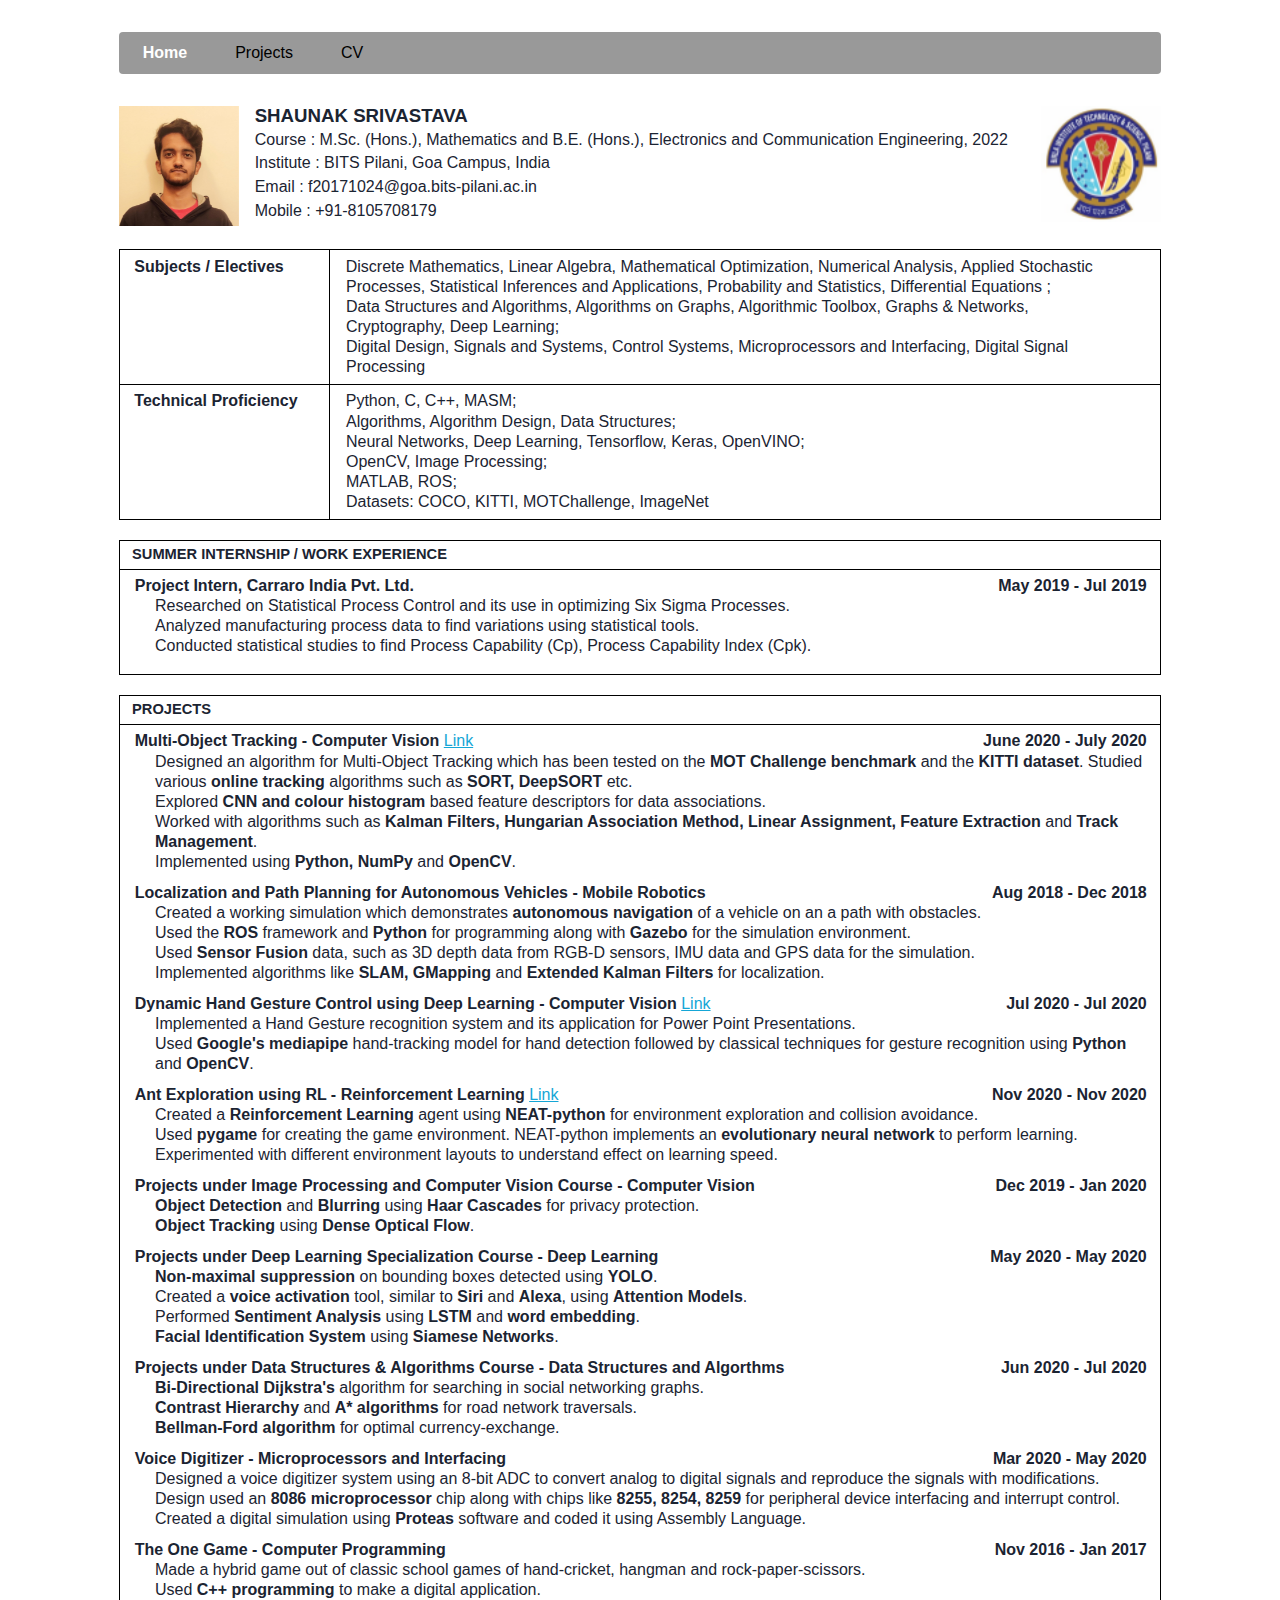
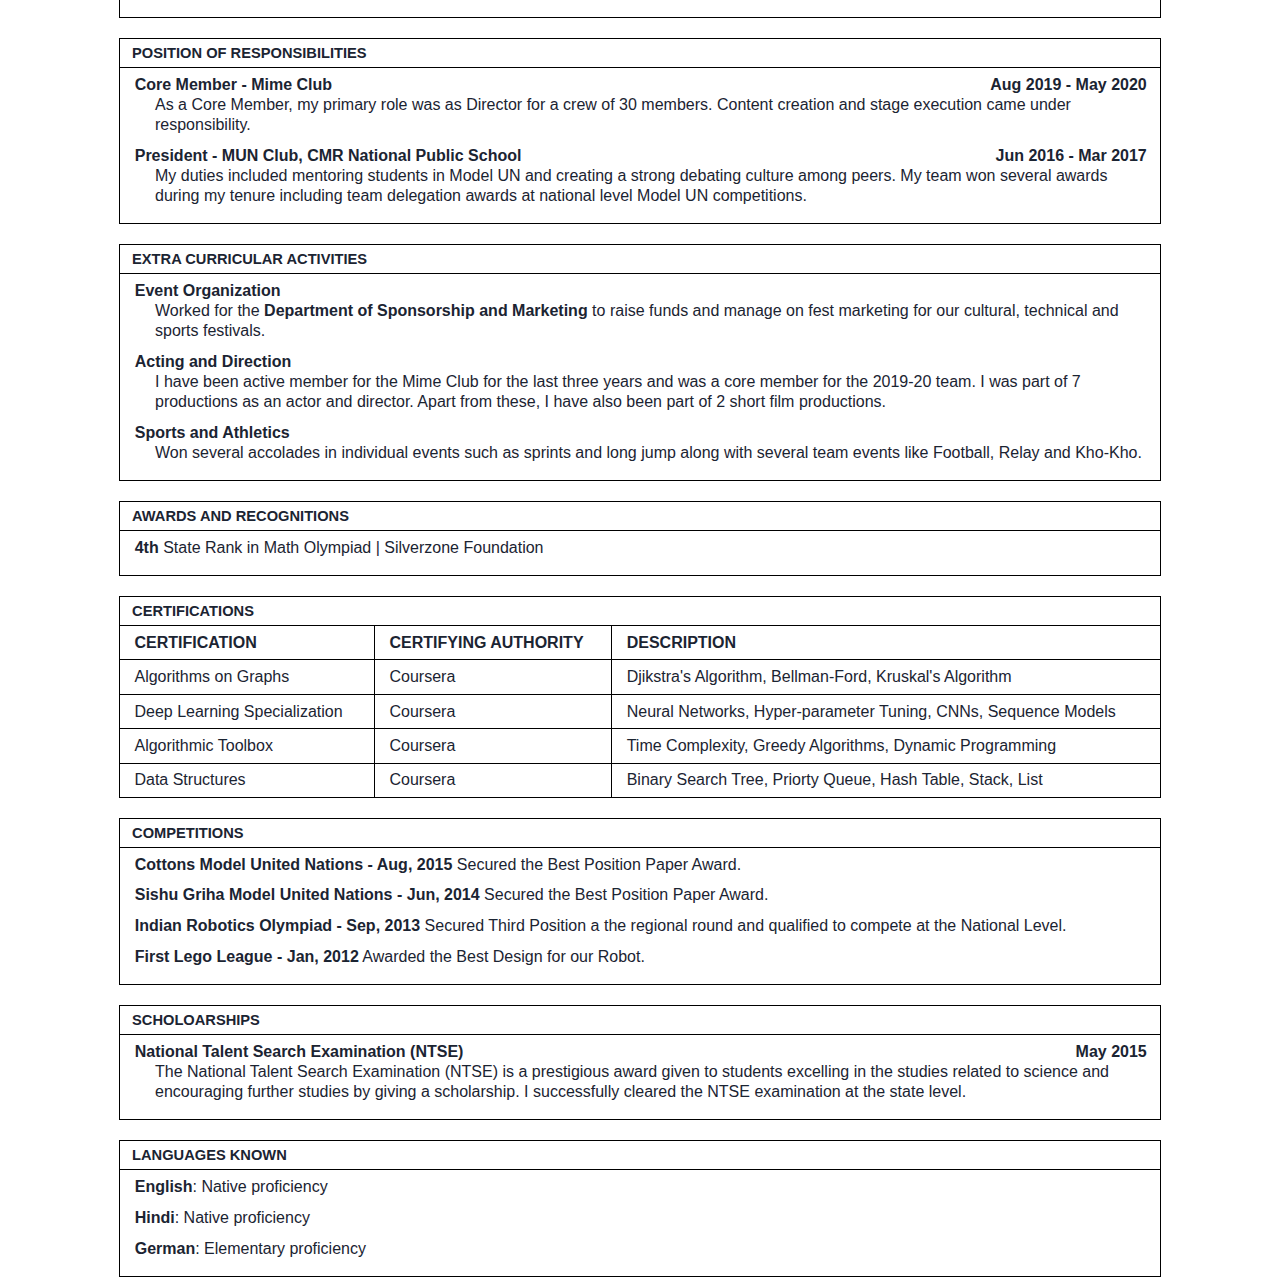
==== commit 8ae18471: "updated" ====
--- a/index.html
+++ b/index.html
@@ -1,738 +1 @@
-<!DOCTYPE HTML PUBLIC "-//W3C//DTD HTML 4.01//EN" "http://www.w3.org/TR/html4/strict.dtd">
-<HTML>
-<HEAD>
-<META http-equiv="Content-Type" content="text/html; charset=UTF-8">
-<TITLE>Resume_Shaunak_Resume_for_SHAUNAK_SRIVASTAVA</TITLE>
-<META name="generator" content="BCL easyConverter SDK 5.0.241">
-<STYLE type="text/css">
-
-body {margin-top: 0px;margin-left: 0px;}
-
-#page_1 {position:relative; overflow: hidden;margin: 38px 0px 9px 25px;padding: 0px;border: none;width: 1068px;height: 1500px;}
-#page_1 #id1_1 {border:none;margin: 0px 0px 0px 0px;padding: 0px;border:none;width: 1068px;overflow: hidden;}
-#page_1 #id1_2 {border:none;margin: 0px 0px 0px 385px;padding: 0px;border:none;width: 683px;overflow: hidden;}
-
-#page_1 #p1dimg1 {position:absolute;top:0px;left:0px;z-index:-1;width:1043px;height:1500px;}
-#page_1 #p1dimg1 #p1img1 {width:1043px;height:1500px;}
-
-
-
-
-#page_2 {position:relative; overflow: hidden;margin: 38px 0px 12px 25px;padding: 0px;border: none;width: 1068px;}
-#page_2 #id2_1 {border:none;margin: 4px 0px 0px 0px;padding: 0px;border:none;width: 1068px;overflow: hidden;}
-#page_2 #id2_2 {border:none;margin: 375px 0px 0px 385px;padding: 0px;border:none;width: 683px;overflow: hidden;}
-
-#page_2 #p2dimg1 {position:absolute;top:0px;left:0px;z-index:-1;width:1043px;height:1125px;}
-#page_2 #p2dimg1 #p2img1 {width:1043px;height:1125px;}
-
-
-
-
-.dclr {clear:both;float:none;height:1px;margin:0px;padding:0px;overflow:hidden;}
-
-.ft0{font: bold 19px 'Arial';color: #1b2432;line-height: 22px;}
-.ft1{font: bold 16px 'Arial';color: #1b2432;line-height: 19px;}
-.ft2{font: 16px 'Arial';color: #1b2432;line-height: 18px;}
-.ft3{font: bold 15px 'Arial';color: #1b2432;line-height: 18px;}
-.ft4{font: 1px 'Arial';line-height: 1px;}
-.ft5{font: 1px 'Arial';line-height: 8px;}
-.ft6{font: 1px 'Arial';line-height: 9px;}
-.ft7{font: 1px 'Arial';line-height: 7px;}
-.ft8{font: 1px 'Arial';line-height: 11px;}
-.ft9{font: 1px 'Arial';line-height: 12px;}
-.ft10{font: 1px 'Arial';line-height: 5px;}
-.ft11{font: bold 16px 'Arial';line-height: 19px;}
-.ft12{font: 16px 'Arial';color: #4f99ed;line-height: 18px;}
-.ft13{font: bold 16px 'Arial';line-height: 24px;}
-.ft14{font: 16px 'Arial';color: #1b2432;line-height: 23px;}
-.ft15{font: 8px 'Calibri';line-height: 10px;}
-.ft16{font: bold 16px 'Arial';line-height: 23px;}
-.ft17{font: 16px 'Arial';color: #1b2432;line-height: 22px;}
-
-.p0{text-align: left;padding-left: 133px;margin-top: 0px;margin-bottom: 0px;}
-.p1{text-align: left;padding-left: 134px;margin-top: 3px;margin-bottom: 0px;}
-.p2{text-align: left;padding-left: 134px;margin-top: 4px;margin-bottom: 0px;}
-.p3{text-align: left;padding-left: 134px;margin-top: 5px;margin-bottom: 0px;}
-.p4{text-align: left;padding-left: 5px;margin-top: 20px;margin-bottom: 0px;}
-.p5{text-align: left;padding-left: 8px;margin-top: 0px;margin-bottom: 0px;white-space: nowrap;}
-.p6{text-align: left;padding-left: 6px;margin-top: 0px;margin-bottom: 0px;white-space: nowrap;}
-.p7{text-align: left;margin-top: 0px;margin-bottom: 0px;white-space: nowrap;}
-.p8{text-align: left;padding-left: 7px;margin-top: 0px;margin-bottom: 0px;white-space: nowrap;}
-.p9{text-align: left;padding-left: 1px;margin-top: 0px;margin-bottom: 0px;white-space: nowrap;}
-.p10{text-align: left;padding-left: 11px;margin-top: 0px;margin-bottom: 0px;white-space: nowrap;}
-.p11{text-align: left;padding-left: 5px;margin-top: 0px;margin-bottom: 0px;white-space: nowrap;}
-.p12{text-align: left;padding-left: 9px;margin-top: 0px;margin-bottom: 0px;white-space: nowrap;}
-.p13{text-align: left;padding-left: 28px;margin-top: 2px;margin-bottom: 0px;}
-.p14{text-align: left;padding-left: 28px;margin-top: 5px;margin-bottom: 0px;}
-.p15{text-align: left;padding-left: 28px;margin-top: 4px;margin-bottom: 0px;}
-.p16{text-align: left;padding-left: 5px;margin-top: 25px;margin-bottom: 0px;}
-.p17{text-align: right;margin-top: 0px;margin-bottom: 0px;white-space: nowrap;}
-.p18{text-align: left;padding-left: 20px;margin-top: 0px;margin-bottom: 0px;white-space: nowrap;}
-.p19{text-align: left;padding-left: 28px;margin-top: 3px;margin-bottom: 0px;}
-.p20{text-align: justify;padding-left: 28px;padding-right: 95px;margin-top: 2px;margin-bottom: 0px;}
-.p21{text-align: left;margin-top: 0px;margin-bottom: 0px;}
-.p22{text-align: left;padding-left: 5px;margin-top: 0px;margin-bottom: 0px;}
-.p23{text-align: left;padding-left: 8px;margin-top: 14px;margin-bottom: 0px;}
-.p24{text-align: left;padding-left: 8px;margin-top: 4px;margin-bottom: 0px;}
-.p25{text-align: left;padding-left: 8px;margin-top: 11px;margin-bottom: 0px;}
-.p26{text-align: left;padding-left: 8px;padding-right: 33px;margin-top: 4px;margin-bottom: 0px;}
-.p27{text-align: left;padding-left: 5px;margin-top: 19px;margin-bottom: 0px;}
-.p28{text-align: left;padding-left: 8px;padding-right: 72px;margin-top: 4px;margin-bottom: 0px;}
-.p29{text-align: left;padding-left: 8px;margin-top: 0px;margin-bottom: 0px;}
-.p30{text-align: left;padding-left: 8px;padding-right: 48px;margin-top: 4px;margin-bottom: 0px;}
-.p31{text-align: left;padding-left: 8px;margin-top: 3px;margin-bottom: 0px;}
-.p32{text-align: left;padding-left: 5px;margin-top: 24px;margin-bottom: 0px;}
-.p33{text-align: left;padding-left: 5px;margin-top: 12px;margin-bottom: 0px;}
-.p34{text-align: right;padding-right: 8px;margin-top: 0px;margin-bottom: 0px;white-space: nowrap;}
-.p35{text-align: right;padding-right: 7px;margin-top: 0px;margin-bottom: 0px;white-space: nowrap;}
-.p36{text-align: left;padding-left: 8px;padding-right: 106px;margin-top: 2px;margin-bottom: 0px;}
-.p37{text-align: left;padding-left: 5px;margin-top: 18px;margin-bottom: 0px;}
-
-.td0{border-left: #f7f7f7 1px solid;border-right: #000000 1px solid;border-top: #000000 1px solid;padding: 0px;margin: 0px;width: 137px;vertical-align: bottom;background: #f7f7f7;}
-.td1{border-top: #000000 1px solid;padding: 0px;margin: 0px;width: 226px;vertical-align: bottom;background: #f7f7f7;}
-.td2{border-top: #000000 1px solid;padding: 0px;margin: 0px;width: 102px;vertical-align: bottom;background: #f7f7f7;}
-.td3{border-right: #000000 1px solid;border-top: #000000 1px solid;padding: 0px;margin: 0px;width: 123px;vertical-align: bottom;background: #f7f7f7;}
-.td4{border-top: #000000 1px solid;padding: 0px;margin: 0px;width: 188px;vertical-align: bottom;background: #f7f7f7;}
-.td5{border-right: #000000 1px solid;border-top: #000000 1px solid;padding: 0px;margin: 0px;width: 67px;vertical-align: bottom;background: #f7f7f7;}
-.td6{border-right: #000000 1px solid;border-top: #000000 1px solid;padding: 0px;margin: 0px;width: 107px;vertical-align: bottom;background: #f7f7f7;}
-.td7{border-top: #000000 1px solid;padding: 0px;margin: 0px;width: 6px;vertical-align: bottom;background: #f7f7f7;}
-.td8{border-top: #000000 1px solid;padding: 0px;margin: 0px;width: 81px;vertical-align: bottom;background: #f7f7f7;}
-.td9{border-top: #000000 1px solid;padding: 0px;margin: 0px;width: 1px;vertical-align: bottom;}
-.td10{border-left: #f7f7f7 1px solid;border-right: #000000 1px solid;border-bottom: #000000 1px solid;padding: 0px;margin: 0px;width: 137px;vertical-align: bottom;background: #f7f7f7;}
-.td11{border-right: #f7f7f7 1px solid;border-bottom: #000000 1px solid;padding: 0px;margin: 0px;width: 62px;vertical-align: bottom;background: #f7f7f7;}
-.td12{border-bottom: #000000 1px solid;padding: 0px;margin: 0px;width: 163px;vertical-align: bottom;background: #f7f7f7;}
-.td13{border-bottom: #000000 1px solid;padding: 0px;margin: 0px;width: 102px;vertical-align: bottom;background: #f7f7f7;}
-.td14{border-right: #000000 1px solid;border-bottom: #000000 1px solid;padding: 0px;margin: 0px;width: 123px;vertical-align: bottom;background: #f7f7f7;}
-.td15{border-bottom: #000000 1px solid;padding: 0px;margin: 0px;width: 188px;vertical-align: bottom;background: #f7f7f7;}
-.td16{border-right: #000000 1px solid;border-bottom: #000000 1px solid;padding: 0px;margin: 0px;width: 67px;vertical-align: bottom;background: #f7f7f7;}
-.td17{border-right: #000000 1px solid;border-bottom: #000000 1px solid;padding: 0px;margin: 0px;width: 107px;vertical-align: bottom;background: #f7f7f7;}
-.td18{border-bottom: #000000 1px solid;padding: 0px;margin: 0px;width: 6px;vertical-align: bottom;background: #f7f7f7;}
-.td19{border-bottom: #000000 1px solid;padding: 0px;margin: 0px;width: 81px;vertical-align: bottom;background: #f7f7f7;}
-.td20{border-bottom: #000000 1px solid;padding: 0px;margin: 0px;width: 1px;vertical-align: bottom;}
-.td21{border-right: #000000 1px solid;padding: 0px;margin: 0px;width: 138px;vertical-align: bottom;}
-.td22{padding: 0px;margin: 0px;width: 226px;vertical-align: bottom;}
-.td23{padding: 0px;margin: 0px;width: 102px;vertical-align: bottom;}
-.td24{border-right: #000000 1px solid;padding: 0px;margin: 0px;width: 123px;vertical-align: bottom;}
-.td25{padding: 0px;margin: 0px;width: 188px;vertical-align: bottom;}
-.td26{border-right: #000000 1px solid;padding: 0px;margin: 0px;width: 67px;vertical-align: bottom;}
-.td27{border-right: #000000 1px solid;padding: 0px;margin: 0px;width: 107px;vertical-align: bottom;}
-.td28{padding: 0px;margin: 0px;width: 6px;vertical-align: bottom;}
-.td29{padding: 0px;margin: 0px;width: 81px;vertical-align: bottom;}
-.td30{padding: 0px;margin: 0px;width: 1px;vertical-align: bottom;}
-.td31{border-right: #000000 1px solid;border-bottom: #000000 1px solid;padding: 0px;margin: 0px;width: 138px;vertical-align: bottom;}
-.td32{border-bottom: #000000 1px solid;padding: 0px;margin: 0px;width: 63px;vertical-align: bottom;}
-.td33{border-bottom: #000000 1px solid;padding: 0px;margin: 0px;width: 265px;vertical-align: bottom;}
-.td34{border-right: #000000 1px solid;border-bottom: #000000 1px solid;padding: 0px;margin: 0px;width: 123px;vertical-align: bottom;}
-.td35{border-bottom: #000000 1px solid;padding: 0px;margin: 0px;width: 188px;vertical-align: bottom;}
-.td36{border-right: #000000 1px solid;border-bottom: #000000 1px solid;padding: 0px;margin: 0px;width: 67px;vertical-align: bottom;}
-.td37{border-right: #000000 1px solid;border-bottom: #000000 1px solid;padding: 0px;margin: 0px;width: 107px;vertical-align: bottom;}
-.td38{border-bottom: #000000 1px solid;padding: 0px;margin: 0px;width: 6px;vertical-align: bottom;}
-.td39{border-bottom: #000000 1px solid;padding: 0px;margin: 0px;width: 81px;vertical-align: bottom;}
-.td40{padding: 0px;margin: 0px;width: 328px;vertical-align: bottom;}
-.td41{border-right: #000000 1px solid;border-bottom: #000000 1px solid;padding: 0px;margin: 0px;width: 388px;vertical-align: bottom;}
-.td42{border-bottom: #000000 1px solid;padding: 0px;margin: 0px;width: 20px;vertical-align: bottom;}
-.td43{border-bottom: #000000 1px solid;padding: 0px;margin: 0px;width: 168px;vertical-align: bottom;}
-.td44{border-bottom: #000000 1px solid;padding: 0px;margin: 0px;width: 43px;vertical-align: bottom;}
-.td45{border-right: #000000 1px solid;border-bottom: #000000 1px solid;padding: 0px;margin: 0px;width: 64px;vertical-align: bottom;}
-.td46{border-bottom: #000000 1px solid;padding: 0px;margin: 0px;width: 87px;vertical-align: bottom;}
-.td47{border-bottom: #000000 1px solid;padding: 0px;margin: 0px;width: 139px;vertical-align: bottom;}
-.td48{border-bottom: #000000 1px solid;padding: 0px;margin: 0px;width: 409px;vertical-align: bottom;}
-.td49{border-bottom: #000000 1px solid;padding: 0px;margin: 0px;width: 111px;vertical-align: bottom;}
-.td50{border-bottom: #000000 1px solid;padding: 0px;margin: 0px;width: 152px;vertical-align: bottom;}
-.td51{border-left: #000000 1px solid;padding: 0px;margin: 0px;width: 138px;vertical-align: bottom;}
-.td52{border-right: #000000 1px solid;padding: 0px;margin: 0px;width: 62px;vertical-align: bottom;}
-.td53{padding: 0px;margin: 0px;width: 409px;vertical-align: bottom;}
-.td54{padding: 0px;margin: 0px;width: 168px;vertical-align: bottom;}
-.td55{padding: 0px;margin: 0px;width: 111px;vertical-align: bottom;}
-.td56{padding: 0px;margin: 0px;width: 152px;vertical-align: bottom;}
-.td57{padding: 0px;margin: 0px;width: 1px;vertical-align: bottom;background: #000000;}
-.td58{border-left: #000000 1px solid;border-right: #000000 1px solid;padding: 0px;margin: 0px;width: 200px;vertical-align: bottom;}
-.td59{padding: 0px;margin: 0px;width: 163px;vertical-align: bottom;}
-.td60{padding: 0px;margin: 0px;width: 144px;vertical-align: bottom;}
-.td61{padding: 0px;margin: 0px;width: 279px;vertical-align: bottom;}
-.td62{padding: 0px;margin: 0px;width: 677px;vertical-align: bottom;}
-.td63{padding: 0px;margin: 0px;width: 265px;vertical-align: bottom;}
-.td64{padding: 0px;margin: 0px;width: 124px;vertical-align: bottom;}
-.td65{padding: 0px;margin: 0px;width: 20px;vertical-align: bottom;}
-.td66{padding: 0px;margin: 0px;width: 68px;vertical-align: bottom;}
-.td67{padding: 0px;margin: 0px;width: 43px;vertical-align: bottom;}
-.td68{padding: 0px;margin: 0px;width: 65px;vertical-align: bottom;}
-.td69{border-left: #000000 1px solid;border-bottom: #000000 1px solid;padding: 0px;margin: 0px;width: 138px;vertical-align: bottom;}
-.td70{border-right: #000000 1px solid;border-bottom: #000000 1px solid;padding: 0px;margin: 0px;width: 62px;vertical-align: bottom;}
-.td71{border-bottom: #000000 1px solid;padding: 0px;margin: 0px;width: 759px;vertical-align: bottom;}
-.td72{border-bottom: #000000 1px solid;padding: 0px;margin: 0px;width: 1px;vertical-align: bottom;background: #000000;}
-.td73{padding: 0px;margin: 0px;width: 759px;vertical-align: bottom;}
-.td74{padding: 0px;margin: 0px;width: 688px;vertical-align: bottom;}
-.td75{border-left: #000000 1px solid;border-right: #000000 1px solid;border-bottom: #000000 1px solid;padding: 0px;margin: 0px;width: 200px;vertical-align: bottom;}
-.td76{border-bottom: #000000 1px solid;padding: 0px;margin: 0px;width: 163px;vertical-align: bottom;}
-.td77{border-bottom: #000000 1px solid;padding: 0px;margin: 0px;width: 102px;vertical-align: bottom;}
-.td78{border-bottom: #000000 1px solid;padding: 0px;margin: 0px;width: 124px;vertical-align: bottom;}
-.td79{border-bottom: #000000 1px solid;padding: 0px;margin: 0px;width: 68px;vertical-align: bottom;}
-.td80{border-bottom: #000000 1px solid;padding: 0px;margin: 0px;width: 65px;vertical-align: bottom;}
-.td81{border-bottom: #000000 1px solid;padding: 0px;margin: 0px;width: 365px;vertical-align: bottom;}
-.td82{padding: 0px;margin: 0px;width: 365px;vertical-align: bottom;}
-.td83{padding: 0px;margin: 0px;width: 876px;vertical-align: bottom;}
-.td84{padding: 0px;margin: 0px;width: 151px;vertical-align: bottom;}
-.td85{padding: 0px;margin: 0px;width: 1027px;vertical-align: bottom;}
-.td86{padding: 0px;margin: 0px;width: 872px;vertical-align: bottom;}
-.td87{padding: 0px;margin: 0px;width: 155px;vertical-align: bottom;}
-.td88{padding: 0px;margin: 0px;width: 878px;vertical-align: bottom;}
-.td89{padding: 0px;margin: 0px;width: 149px;vertical-align: bottom;}
-.td90{border-right: #000000 1px solid;border-top: #000000 1px solid;padding: 0px;margin: 0px;width: 249px;vertical-align: bottom;background: #f7f7f7;}
-.td91{border-right: #000000 1px solid;border-top: #000000 1px solid;padding: 0px;margin: 0px;width: 229px;vertical-align: bottom;background: #f7f7f7;}
-.td92{border-top: #000000 1px solid;padding: 0px;margin: 0px;width: 562px;vertical-align: bottom;background: #f7f7f7;}
-.td93{border-right: #000000 1px solid;border-bottom: #000000 1px solid;padding: 0px;margin: 0px;width: 249px;vertical-align: bottom;background: #f7f7f7;}
-.td94{border-right: #000000 1px solid;border-bottom: #000000 1px solid;padding: 0px;margin: 0px;width: 229px;vertical-align: bottom;background: #f7f7f7;}
-.td95{border-bottom: #000000 1px solid;padding: 0px;margin: 0px;width: 562px;vertical-align: bottom;background: #f7f7f7;}
-.td96{border-right: #000000 1px solid;padding: 0px;margin: 0px;width: 249px;vertical-align: bottom;}
-.td97{border-right: #000000 1px solid;padding: 0px;margin: 0px;width: 229px;vertical-align: bottom;}
-.td98{padding: 0px;margin: 0px;width: 562px;vertical-align: bottom;}
-.td99{border-right: #000000 1px solid;border-bottom: #000000 1px solid;padding: 0px;margin: 0px;width: 249px;vertical-align: bottom;}
-.td100{border-right: #000000 1px solid;border-bottom: #000000 1px solid;padding: 0px;margin: 0px;width: 229px;vertical-align: bottom;}
-.td101{border-bottom: #000000 1px solid;padding: 0px;margin: 0px;width: 562px;vertical-align: bottom;}
-.td102{padding: 0px;margin: 0px;width: 961px;vertical-align: bottom;}
-.td103{padding: 0px;margin: 0px;width: 82px;vertical-align: bottom;}
-.td104{border-bottom: #000000 1px solid;padding: 0px;margin: 0px;width: 961px;vertical-align: bottom;}
-.td105{border-bottom: #000000 1px solid;padding: 0px;margin: 0px;width: 82px;vertical-align: bottom;}
-
-.tr0{height: 28px;}
-.tr1{height: 8px;}
-.tr2{height: 9px;}
-.tr3{height: 27px;}
-.tr4{height: 7px;}
-.tr5{height: 33px;}
-.tr6{height: 22px;}
-.tr7{height: 23px;}
-.tr8{height: 11px;}
-.tr9{height: 12px;}
-.tr10{height: 39px;}
-.tr11{height: 24px;}
-.tr12{height: 5px;}
-.tr13{height: 29px;}
-.tr14{height: 25px;}
-.tr15{height: 20px;}
-
-.t0{width: 1043px;margin-top: 6px;font: 16px 'Arial';color: #1b2432;}
-.t1{width: 1027px;margin-left: 8px;margin-top: 9px;font: 16px 'Arial';color: #1b2432;}
-.t2{width: 1027px;margin-left: 8px;font: bold 16px 'Arial';}
-.t3{width: 1027px;margin-left: 8px;font: 16px 'Arial';color: #1b2432;}
-.t4{width: 1043px;margin-top: 9px;font: bold 16px 'Arial';color: #1b2432;}
-
-</STYLE>
-</HEAD>
-
-<BODY>
-<DIV id="page_1">
-<DIV id="p1dimg1">
-<IMG src="[data-uri]" id="p1img1"></DIV>
-
-
-<DIV class="dclr"></DIV>
-<DIV id="id1_1">
-<P class="p0 ft0">SHAUNAK SRIVASTAVA</P>
-<P class="p1 ft2">Course :<SPAN class="ft1">M.Sc. (Hons.)</SPAN>, Mathematics and <SPAN class="ft1">B.E. (Hons.)</SPAN>, Electronics and Communication Engineering, 2022</P>
-<P class="p2 ft2"><NOBR>Email :f20171024@goa.bits-pilani.ac.in</NOBR></P>
-<P class="p3 ft2">Mobile :8105708179</P>
-<P class="p2 ft2">CGPA :6.67</P>
-<P class="p4 ft3">ACADEMIC DETAILS</P>
-<TABLE cellpadding=0 cellspacing=0 class="t0">
-<TR>
-	<TD class="tr0 td0"><P class="p5 ft1">COURSE</P></TD>
-	<TD colspan=2 class="tr0 td1"><P class="p6 ft1">INSTITUTE/COLLEGE</P></TD>
-	<TD class="tr0 td2"><P class="p7 ft4">&nbsp;</P></TD>
-	<TD class="tr0 td3"><P class="p7 ft4">&nbsp;</P></TD>
-	<TD colspan=2 class="tr0 td4"><P class="p6 ft1">BOARD/UNIVERSITY</P></TD>
-	<TD class="tr0 td5"><P class="p7 ft4">&nbsp;</P></TD>
-	<TD colspan=2 class="tr0 td6"><P class="p6 ft1">SCORE</P></TD>
-	<TD class="tr0 td7"><P class="p7 ft4">&nbsp;</P></TD>
-	<TD class="tr0 td8"><P class="p7 ft1">YEAR</P></TD>
-	<TD class="tr0 td9"><P class="p7 ft4">&nbsp;</P></TD>
-</TR>
-<TR>
-	<TD class="tr1 td10"><P class="p7 ft5">&nbsp;</P></TD>
-	<TD class="tr1 td11"><P class="p7 ft5">&nbsp;</P></TD>
-	<TD class="tr1 td12"><P class="p7 ft5">&nbsp;</P></TD>
-	<TD class="tr1 td13"><P class="p7 ft5">&nbsp;</P></TD>
-	<TD class="tr1 td14"><P class="p7 ft5">&nbsp;</P></TD>
-	<TD colspan=2 class="tr1 td15"><P class="p7 ft5">&nbsp;</P></TD>
-	<TD class="tr1 td16"><P class="p7 ft5">&nbsp;</P></TD>
-	<TD colspan=2 class="tr1 td17"><P class="p7 ft5">&nbsp;</P></TD>
-	<TD class="tr1 td18"><P class="p7 ft5">&nbsp;</P></TD>
-	<TD class="tr1 td19"><P class="p7 ft5">&nbsp;</P></TD>
-	<TD class="tr1 td20"><P class="p7 ft5">&nbsp;</P></TD>
-</TR>
-<TR>
-	<TD class="tr0 td21"><P class="p5 ft2">CLASS XII</P></TD>
-	<TD colspan=2 class="tr0 td22"><P class="p8 ft2">CMR National Public School</P></TD>
-	<TD class="tr0 td23"><P class="p7 ft4">&nbsp;</P></TD>
-	<TD class="tr0 td24"><P class="p7 ft4">&nbsp;</P></TD>
-	<TD colspan=2 class="tr0 td25"><P class="p8 ft2">CBSE</P></TD>
-	<TD class="tr0 td26"><P class="p7 ft4">&nbsp;</P></TD>
-	<TD colspan=2 class="tr0 td27"><P class="p8 ft2">94.6 %</P></TD>
-	<TD class="tr0 td28"><P class="p7 ft4">&nbsp;</P></TD>
-	<TD class="tr0 td29"><P class="p9 ft2">2017</P></TD>
-	<TD class="tr0 td30"><P class="p7 ft4">&nbsp;</P></TD>
-</TR>
-<TR>
-	<TD class="tr2 td31"><P class="p7 ft6">&nbsp;</P></TD>
-	<TD class="tr2 td32"><P class="p7 ft6">&nbsp;</P></TD>
-	<TD colspan=2 class="tr2 td33"><P class="p7 ft6">&nbsp;</P></TD>
-	<TD class="tr2 td34"><P class="p7 ft6">&nbsp;</P></TD>
-	<TD colspan=2 class="tr2 td35"><P class="p7 ft6">&nbsp;</P></TD>
-	<TD class="tr2 td36"><P class="p7 ft6">&nbsp;</P></TD>
-	<TD colspan=2 class="tr2 td37"><P class="p7 ft6">&nbsp;</P></TD>
-	<TD class="tr2 td38"><P class="p7 ft6">&nbsp;</P></TD>
-	<TD class="tr2 td39"><P class="p7 ft6">&nbsp;</P></TD>
-	<TD class="tr2 td20"><P class="p7 ft6">&nbsp;</P></TD>
-</TR>
-<TR>
-	<TD class="tr3 td21"><P class="p5 ft2">CLASS X</P></TD>
-	<TD colspan=3 class="tr3 td40"><P class="p8 ft2">Sishu Griha Montessori and High School</P></TD>
-	<TD class="tr3 td24"><P class="p7 ft4">&nbsp;</P></TD>
-	<TD colspan=2 class="tr3 td25"><P class="p8 ft2">CISCE</P></TD>
-	<TD class="tr3 td26"><P class="p7 ft4">&nbsp;</P></TD>
-	<TD colspan=2 class="tr3 td27"><P class="p8 ft2">94.4 %</P></TD>
-	<TD class="tr3 td28"><P class="p7 ft4">&nbsp;</P></TD>
-	<TD class="tr3 td29"><P class="p9 ft2">2015</P></TD>
-	<TD class="tr3 td30"><P class="p7 ft4">&nbsp;</P></TD>
-</TR>
-<TR>
-	<TD class="tr2 td31"><P class="p7 ft6">&nbsp;</P></TD>
-	<TD class="tr2 td32"><P class="p7 ft6">&nbsp;</P></TD>
-	<TD colspan=3 class="tr2 td41"><P class="p7 ft6">&nbsp;</P></TD>
-	<TD class="tr2 td42"><P class="p7 ft6">&nbsp;</P></TD>
-	<TD class="tr2 td43"><P class="p7 ft6">&nbsp;</P></TD>
-	<TD class="tr2 td36"><P class="p7 ft6">&nbsp;</P></TD>
-	<TD class="tr2 td44"><P class="p7 ft6">&nbsp;</P></TD>
-	<TD class="tr2 td45"><P class="p7 ft6">&nbsp;</P></TD>
-	<TD colspan=2 class="tr2 td46"><P class="p7 ft6">&nbsp;</P></TD>
-	<TD class="tr2 td20"><P class="p7 ft6">&nbsp;</P></TD>
-</TR>
-<TR>
-	<TD class="tr4 td47"><P class="p7 ft7">&nbsp;</P></TD>
-	<TD class="tr4 td32"><P class="p7 ft7">&nbsp;</P></TD>
-	<TD colspan=4 class="tr4 td48"><P class="p7 ft7">&nbsp;</P></TD>
-	<TD class="tr4 td43"><P class="p7 ft7">&nbsp;</P></TD>
-	<TD colspan=2 class="tr4 td49"><P class="p7 ft7">&nbsp;</P></TD>
-	<TD colspan=3 class="tr4 td50"><P class="p7 ft7">&nbsp;</P></TD>
-	<TD class="tr4 td20"><P class="p7 ft7">&nbsp;</P></TD>
-</TR>
-<TR>
-	<TD class="tr0 td51"><P class="p7 ft4">&nbsp;</P></TD>
-	<TD class="tr0 td52"><P class="p7 ft4">&nbsp;</P></TD>
-	<TD colspan=4 class="tr0 td53"><P class="p6 ft2">Discrete Mathematics, Data Structures and Algorithms,</P></TD>
-	<TD class="tr0 td54"><P class="p7 ft2">Algorithms on Graphs,</P></TD>
-	<TD colspan=2 class="tr0 td55"><P class="p7 ft2">Linear Algebra,</P></TD>
-	<TD colspan=3 class="tr0 td56"><P class="p6 ft2">Cryptography,</P></TD>
-	<TD class="tr0 td57"><P class="p7 ft4">&nbsp;</P></TD>
-</TR>
-<TR>
-	<TD colspan=2 rowspan=2 class="tr5 td58"><P class="p5 ft1">Subjects / Electives</P></TD>
-	<TD class="tr6 td59"><P class="p10 ft2">Algorithmic Toolbox,</P></TD>
-	<TD class="tr6 td23"><P class="p7 ft2">Optimization,</P></TD>
-	<TD colspan=2 class="tr6 td60"><P class="p7 ft2">Numerical Analysis,</P></TD>
-	<TD colspan=3 class="tr6 td61"><P class="p11 ft2">Statistical Inferences and Applications,</P></TD>
-	<TD colspan=3 class="tr6 td56"><P class="p12 ft2">Digital Design,</P></TD>
-	<TD class="tr6 td57"><P class="p7 ft4">&nbsp;</P></TD>
-</TR>
-<TR>
-	<TD rowspan=2 class="tr7 td59"><P class="p10 ft2">Graphs & Networks,</P></TD>
-	<TD colspan=9 rowspan=2 class="tr7 td62"><P class="p7 ft2">Probability and Statistics, Signals and Systems, Control Systems, Microprocessors and</P></TD>
-	<TD class="tr8 td57"><P class="p7 ft8">&nbsp;</P></TD>
-</TR>
-<TR>
-	<TD class="tr9 td51"><P class="p7 ft9">&nbsp;</P></TD>
-	<TD class="tr9 td52"><P class="p7 ft9">&nbsp;</P></TD>
-	<TD class="tr9 td57"><P class="p7 ft9">&nbsp;</P></TD>
-</TR>
-<TR>
-	<TD class="tr7 td51"><P class="p7 ft4">&nbsp;</P></TD>
-	<TD class="tr7 td52"><P class="p7 ft4">&nbsp;</P></TD>
-	<TD colspan=2 class="tr7 td63"><P class="p6 ft2">Interfacing, Deep Learning</P></TD>
-	<TD class="tr7 td64"><P class="p7 ft4">&nbsp;</P></TD>
-	<TD class="tr7 td65"><P class="p7 ft4">&nbsp;</P></TD>
-	<TD class="tr7 td54"><P class="p7 ft4">&nbsp;</P></TD>
-	<TD class="tr7 td66"><P class="p7 ft4">&nbsp;</P></TD>
-	<TD class="tr7 td67"><P class="p7 ft4">&nbsp;</P></TD>
-	<TD class="tr7 td68"><P class="p7 ft4">&nbsp;</P></TD>
-	<TD class="tr7 td28"><P class="p7 ft4">&nbsp;</P></TD>
-	<TD class="tr7 td29"><P class="p7 ft4">&nbsp;</P></TD>
-	<TD class="tr7 td57"><P class="p7 ft4">&nbsp;</P></TD>
-</TR>
-<TR>
-	<TD class="tr1 td69"><P class="p7 ft5">&nbsp;</P></TD>
-	<TD class="tr1 td70"><P class="p7 ft5">&nbsp;</P></TD>
-	<TD colspan=9 class="tr1 td71"><P class="p7 ft5">&nbsp;</P></TD>
-	<TD class="tr1 td39"><P class="p7 ft5">&nbsp;</P></TD>
-	<TD class="tr1 td72"><P class="p7 ft5">&nbsp;</P></TD>
-</TR>
-<TR>
-	<TD colspan=2 rowspan=2 class="tr10 td58"><P class="p5 ft1">Technical Proficiency</P></TD>
-	<TD colspan=9 class="tr0 td73"><P class="p6 ft2">Python3, OpenCV, Tensorflow, Keras, NumPy, C Programming, C++ Language, Image Processing, Deep</P></TD>
-	<TD class="tr0 td29"><P class="p7 ft4">&nbsp;</P></TD>
-	<TD class="tr0 td57"><P class="p7 ft4">&nbsp;</P></TD>
-</TR>
-<TR>
-	<TD colspan=7 rowspan=2 class="tr7 td74"><P class="p6 ft2">Learning, Neural Networks, Algorithms, Algorithm Design, MATLAB, OpenVINO, ROS, MASM</P></TD>
-	<TD class="tr8 td68"><P class="p7 ft8">&nbsp;</P></TD>
-	<TD class="tr8 td28"><P class="p7 ft8">&nbsp;</P></TD>
-	<TD class="tr8 td29"><P class="p7 ft8">&nbsp;</P></TD>
-	<TD class="tr8 td57"><P class="p7 ft8">&nbsp;</P></TD>
-</TR>
-<TR>
-	<TD class="tr9 td51"><P class="p7 ft9">&nbsp;</P></TD>
-	<TD class="tr9 td52"><P class="p7 ft9">&nbsp;</P></TD>
-	<TD class="tr9 td68"><P class="p7 ft9">&nbsp;</P></TD>
-	<TD class="tr9 td28"><P class="p7 ft9">&nbsp;</P></TD>
-	<TD class="tr9 td29"><P class="p7 ft9">&nbsp;</P></TD>
-	<TD class="tr9 td57"><P class="p7 ft9">&nbsp;</P></TD>
-</TR>
-<TR>
-	<TD colspan=2 class="tr1 td75"><P class="p7 ft5">&nbsp;</P></TD>
-	<TD class="tr1 td76"><P class="p7 ft5">&nbsp;</P></TD>
-	<TD class="tr1 td77"><P class="p7 ft5">&nbsp;</P></TD>
-	<TD class="tr1 td78"><P class="p7 ft5">&nbsp;</P></TD>
-	<TD class="tr1 td42"><P class="p7 ft5">&nbsp;</P></TD>
-	<TD class="tr1 td43"><P class="p7 ft5">&nbsp;</P></TD>
-	<TD class="tr1 td79"><P class="p7 ft5">&nbsp;</P></TD>
-	<TD class="tr1 td44"><P class="p7 ft5">&nbsp;</P></TD>
-	<TD class="tr1 td80"><P class="p7 ft5">&nbsp;</P></TD>
-	<TD class="tr1 td38"><P class="p7 ft5">&nbsp;</P></TD>
-	<TD class="tr1 td39"><P class="p7 ft5">&nbsp;</P></TD>
-	<TD class="tr1 td72"><P class="p7 ft5">&nbsp;</P></TD>
-</TR>
-<TR>
-	<TD colspan=3 class="tr4 td81"><P class="p7 ft7">&nbsp;</P></TD>
-	<TD class="tr4 td77"><P class="p7 ft7">&nbsp;</P></TD>
-	<TD class="tr4 td78"><P class="p7 ft7">&nbsp;</P></TD>
-	<TD class="tr4 td42"><P class="p7 ft7">&nbsp;</P></TD>
-	<TD class="tr4 td43"><P class="p7 ft7">&nbsp;</P></TD>
-	<TD class="tr4 td79"><P class="p7 ft7">&nbsp;</P></TD>
-	<TD class="tr4 td44"><P class="p7 ft7">&nbsp;</P></TD>
-	<TD class="tr4 td80"><P class="p7 ft7">&nbsp;</P></TD>
-	<TD class="tr4 td38"><P class="p7 ft7">&nbsp;</P></TD>
-	<TD class="tr4 td39"><P class="p7 ft7">&nbsp;</P></TD>
-	<TD class="tr4 td20"><P class="p7 ft7">&nbsp;</P></TD>
-</TR>
-<TR>
-	<TD colspan=3 class="tr11 td82"><P class="p11 ft3">SUMMER INTERNSHIP / WORK EXPERIENCE</P></TD>
-	<TD class="tr11 td23"><P class="p7 ft4">&nbsp;</P></TD>
-	<TD class="tr11 td64"><P class="p7 ft4">&nbsp;</P></TD>
-	<TD class="tr11 td65"><P class="p7 ft4">&nbsp;</P></TD>
-	<TD class="tr11 td54"><P class="p7 ft4">&nbsp;</P></TD>
-	<TD class="tr11 td66"><P class="p7 ft4">&nbsp;</P></TD>
-	<TD class="tr11 td67"><P class="p7 ft4">&nbsp;</P></TD>
-	<TD class="tr11 td68"><P class="p7 ft4">&nbsp;</P></TD>
-	<TD class="tr11 td28"><P class="p7 ft4">&nbsp;</P></TD>
-	<TD class="tr11 td29"><P class="p7 ft4">&nbsp;</P></TD>
-	<TD class="tr11 td30"><P class="p7 ft4">&nbsp;</P></TD>
-</TR>
-<TR>
-	<TD colspan=3 class="tr12 td81"><P class="p7 ft10">&nbsp;</P></TD>
-	<TD class="tr12 td77"><P class="p7 ft10">&nbsp;</P></TD>
-	<TD class="tr12 td78"><P class="p7 ft10">&nbsp;</P></TD>
-	<TD class="tr12 td42"><P class="p7 ft10">&nbsp;</P></TD>
-	<TD class="tr12 td43"><P class="p7 ft10">&nbsp;</P></TD>
-	<TD class="tr12 td79"><P class="p7 ft10">&nbsp;</P></TD>
-	<TD class="tr12 td44"><P class="p7 ft10">&nbsp;</P></TD>
-	<TD colspan=3 class="tr12 td50"><P class="p7 ft10">&nbsp;</P></TD>
-	<TD class="tr12 td20"><P class="p7 ft10">&nbsp;</P></TD>
-</TR>
-<TR>
-	<TD colspan=3 class="tr3 td82"><P class="p5 ft1">Project Intern, Carraro India Pvt. Ltd.</P></TD>
-	<TD class="tr3 td23"><P class="p7 ft4">&nbsp;</P></TD>
-	<TD class="tr3 td64"><P class="p7 ft4">&nbsp;</P></TD>
-	<TD class="tr3 td65"><P class="p7 ft4">&nbsp;</P></TD>
-	<TD class="tr3 td54"><P class="p7 ft4">&nbsp;</P></TD>
-	<TD class="tr3 td66"><P class="p7 ft4">&nbsp;</P></TD>
-	<TD class="tr3 td67"><P class="p7 ft4">&nbsp;</P></TD>
-	<TD colspan=3 class="tr3 td56"><P class="p7 ft1">May 2019 - Jul 2019</P></TD>
-	<TD class="tr3 td30"><P class="p7 ft4">&nbsp;</P></TD>
-</TR>
-</TABLE>
-<P class="p13 ft2">Researched on Statistical Process Control and its use in optimizing Six Sigma Processes.</P>
-<P class="p14 ft2">Analyzed manufacturing process data to find variations using statistical tools.</P>
-<P class="p15 ft2">Conducted statistical studies to find Process Capability (Cp), Process Capability Index (Cpk).</P>
-<P class="p16 ft3">PROJECTS</P>
-<TABLE cellpadding=0 cellspacing=0 class="t1">
-<TR>
-	<TD class="tr3 td83"><P class="p7 ft1"><NOBR>Multi-Object</NOBR> Tracking - Computer Vision</P></TD>
-	<TD class="tr3 td84"><P class="p17 ft1">Jun 2020 - Present</P></TD>
-</TR>
-<TR>
-	<TD colspan=2 class="tr6 td85"><P class="p18 ft2">Designed an algorithm for <NOBR>Multi-Object</NOBR> Tracking which has been tested on the <SPAN class="ft11">MOT Challenge benchmark </SPAN>and the <SPAN class="ft11">KITTI dataset.</SPAN></P></TD>
-</TR>
-<TR>
-	<TD class="tr6 td83"><P class="p18 ft2">Studied various <SPAN class="ft11">online tracking </SPAN>algorithms such as <SPAN class="ft11">SORT</SPAN>, <SPAN class="ft11">DeepSORT </SPAN>etc.</P></TD>
-	<TD class="tr6 td84"><P class="p7 ft4">&nbsp;</P></TD>
-</TR>
-<TR>
-	<TD class="tr7 td83"><P class="p18 ft2">Explored <SPAN class="ft11">CNN </SPAN>and <SPAN class="ft11">colour histogram </SPAN>based feature descriptors for data associations.</P></TD>
-	<TD class="tr7 td84"><P class="p7 ft4">&nbsp;</P></TD>
-</TR>
-<TR>
-	<TD colspan=2 class="tr7 td85"><P class="p18 ft11"><SPAN class="ft2">Worked with algorithms such as </SPAN>Kalman Filters, Hungarian Association Method, Linear Assignment, Feature Extraction <SPAN class="ft2">and </SPAN>Track</P></TD>
-</TR>
-<TR>
-	<TD class="tr6 td83"><P class="p18 ft11">Management</P></TD>
-	<TD class="tr6 td84"><P class="p7 ft4">&nbsp;</P></TD>
-</TR>
-<TR>
-	<TD class="tr7 td83"><P class="p18 ft2">Implemented using <SPAN class="ft11">Python, NumPy </SPAN>and <SPAN class="ft11">OpenCV</SPAN>.</P></TD>
-	<TD class="tr7 td84"><P class="p7 ft4">&nbsp;</P></TD>
-</TR>
-<TR>
-	<TD class="tr13 td83"><P class="p7 ft1">Localization and Path Planning for Autonomous Vehicles - Mobile Robotics</P></TD>
-	<TD class="tr13 td84"><P class="p17 ft3">Aug 2018 - Dec 2018</P></TD>
-</TR>
-<TR>
-	<TD class="tr7 td83"><P class="p18 ft2">Created a working simulation which demonstrates <SPAN class="ft11">autonomous navigation </SPAN>of a vehicle on an a path with obstacles.</P></TD>
-	<TD class="tr7 td84"><P class="p7 ft4">&nbsp;</P></TD>
-</TR>
-<TR>
-	<TD class="tr7 td83"><P class="p18 ft2">Used the <SPAN class="ft11">ROS </SPAN>framework and <SPAN class="ft11">Python </SPAN>for programming along with <SPAN class="ft11">Gazebo </SPAN>for the simulation environment.</P></TD>
-	<TD class="tr7 td84"><P class="p7 ft4">&nbsp;</P></TD>
-</TR>
-<TR>
-	<TD class="tr6 td83"><P class="p18 ft2">Used <SPAN class="ft11">Sensor Fusion </SPAN>data, such as 3D depth data from <NOBR>RGB-D</NOBR> sensors, IMU data and GPS data for the simulation.</P></TD>
-	<TD class="tr6 td84"><P class="p7 ft4">&nbsp;</P></TD>
-</TR>
-<TR>
-	<TD class="tr7 td83"><P class="p18 ft2">Implemented algorithms like <SPAN class="ft11">SLAM</SPAN>, <SPAN class="ft11">GMapping </SPAN>and <SPAN class="ft11">Extended Kalman Filters </SPAN>for localization.</P></TD>
-	<TD class="tr7 td84"><P class="p7 ft4">&nbsp;</P></TD>
-</TR>
-<TR>
-	<TD class="tr13 td83"><P class="p7 ft1">Dynamic Hand Gesture Control - Computer Vision</P></TD>
-	<TD class="tr13 td84"><P class="p17 ft1">Jul 2020 - Jul 2020</P></TD>
-</TR>
-</TABLE>
-<P class="p13 ft2">Implemented a <A href="https://github.com/shaunak99/hand_gesture_recognition"><SPAN class="ft12">Hand Gesture </SPAN></A>recognition system and its application for Power Point Presentations.</P>
-<P class="p14 ft2">Used <SPAN class="ft11">Google's mediapipe </SPAN><NOBR>hand-tracking</NOBR> model for hand detection followed by classical techniques for gesture recognition using <SPAN class="ft11">Python </SPAN>and</P>
-<P class="p19 ft11">OpenCV<SPAN class="ft2">.</SPAN></P>
-<TABLE cellpadding=0 cellspacing=0 class="t2">
-<TR>
-	<TD class="tr3 td86"><P class="p7 ft2">https://github.com/shaunak99/hand_gesture_recognition</P></TD>
-	<TD class="tr3 td87"><P class="p7 ft4">&nbsp;</P></TD>
-</TR>
-<TR>
-	<TD class="tr3 td86"><P class="p7 ft1">Projects under Image Processing and Computer Vision Course - Computer Vision</P></TD>
-	<TD class="tr3 td87"><P class="p17 ft1">Dec 2019 - Jan 2020</P></TD>
-</TR>
-<TR>
-	<TD class="tr7 td86"><P class="p18 ft11">Object Detection <SPAN class="ft2">and </SPAN>Blurring <SPAN class="ft2">using </SPAN>Haar Cascades <SPAN class="ft2">for privacy protection.</SPAN></P></TD>
-	<TD class="tr7 td87"><P class="p7 ft4">&nbsp;</P></TD>
-</TR>
-<TR>
-	<TD class="tr7 td86"><P class="p18 ft11">Object Tracking <SPAN class="ft2">using </SPAN>Dense Optical Flow.</P></TD>
-	<TD class="tr7 td87"><P class="p7 ft4">&nbsp;</P></TD>
-</TR>
-<TR>
-	<TD class="tr13 td86"><P class="p7 ft1">Projects under Deep Learning Specialization Course - Deep Learning</P></TD>
-	<TD class="tr13 td87"><P class="p17 ft1">May 2020 - May 2020</P></TD>
-</TR>
-<TR>
-	<TD class="tr7 td86"><P class="p18 ft2"><NOBR><SPAN class="ft11">Non-maximal</SPAN></NOBR><SPAN class="ft11"> suppression </SPAN>on bounding boxes detected using <SPAN class="ft11">YOLO</SPAN>.</P></TD>
-	<TD class="tr7 td87"><P class="p7 ft4">&nbsp;</P></TD>
-</TR>
-<TR>
-	<TD class="tr6 td86"><P class="p18 ft11"><SPAN class="ft2">Created a </SPAN>voice activation <SPAN class="ft2">tool like </SPAN>Siri and Alexa <SPAN class="ft2">using </SPAN>Attention Models.</P></TD>
-	<TD class="tr6 td87"><P class="p7 ft4">&nbsp;</P></TD>
-</TR>
-<TR>
-	<TD class="tr7 td86"><P class="p18 ft11"><SPAN class="ft2">Performed </SPAN>Sentiment Analysis <SPAN class="ft2">using </SPAN>LSTM <SPAN class="ft2">and </SPAN>word embedding<SPAN class="ft2">.</SPAN></P></TD>
-	<TD class="tr7 td87"><P class="p7 ft4">&nbsp;</P></TD>
-</TR>
-<TR>
-	<TD class="tr7 td86"><P class="p18 ft11">Facial Identification System <SPAN class="ft2">using </SPAN>Siamese Networks<SPAN class="ft2">.</SPAN></P></TD>
-	<TD class="tr7 td87"><P class="p7 ft4">&nbsp;</P></TD>
-</TR>
-<TR>
-	<TD class="tr13 td86"><P class="p7 ft1">Projects under Data Structures & Algorithms Course - Data Structures and Algorthms</P></TD>
-	<TD class="tr13 td87"><P class="p17 ft1">Jun 2020 - Jul 2020</P></TD>
-</TR>
-<TR>
-	<TD class="tr7 td86"><P class="p18 ft2"><NOBR><SPAN class="ft11">Bi-Directional</SPAN></NOBR><SPAN class="ft11"> Dijkstra's </SPAN>algorithm for searching in social networking graphs.</P></TD>
-	<TD class="tr7 td87"><P class="p7 ft4">&nbsp;</P></TD>
-</TR>
-<TR>
-	<TD class="tr6 td86"><P class="p18 ft11">Contrast Hierarchy and A* algorithms <SPAN class="ft2">for road network traversals.</SPAN></P></TD>
-	<TD class="tr6 td87"><P class="p7 ft4">&nbsp;</P></TD>
-</TR>
-<TR>
-	<TD class="tr7 td86"><P class="p18 ft2"><NOBR><SPAN class="ft11">Bellman-Ford</SPAN></NOBR><SPAN class="ft11"> algorithm </SPAN>for optimal <NOBR>currency-exchange.</NOBR></P></TD>
-	<TD class="tr7 td87"><P class="p7 ft4">&nbsp;</P></TD>
-</TR>
-<TR>
-	<TD class="tr13 td86"><P class="p7 ft1">Voice Digitizer - Microprocessors and Interfacing</P></TD>
-	<TD class="tr13 td87"><P class="p17 ft1">Mar 2020 - May 2020</P></TD>
-</TR>
-</TABLE>
-<P class="p20 ft14">Designed a voice digitizer system using an <NOBR>8-bit</NOBR> ADC to convert analog to digital signals and reproduce the signals with modifications. Design used an <SPAN class="ft13">8086 microprocessor </SPAN>chip along with chips like <SPAN class="ft13">8255,8254,8259 </SPAN>for peripheral device interfacing and interrupt control. Created a digital simulation using <SPAN class="ft13">Proteas </SPAN>software and coded it using <SPAN class="ft13">Assembly Level Language</SPAN>.</P>
-<TABLE cellpadding=0 cellspacing=0 class="t3">
-<TR>
-	<TD class="tr14 td88"><P class="p7 ft1">The One Game - Computer Programming</P></TD>
-	<TD class="tr14 td89"><P class="p7 ft3">Nov 2016 - Jan 2017</P></TD>
-</TR>
-<TR>
-	<TD class="tr6 td88"><P class="p18 ft2">Made a hybrid game out of classic school games of <NOBR>hand-cricket,</NOBR> hangman and <NOBR>rock-paper-scissors.</NOBR></P></TD>
-	<TD class="tr6 td89"><P class="p7 ft4">&nbsp;</P></TD>
-</TR>
-<TR>
-	<TD class="tr15 td88"><P class="p18 ft2">Used <SPAN class="ft11">C++ programming </SPAN>to make a digital application.</P></TD>
-	<TD class="tr15 td89"><P class="p7 ft4">&nbsp;</P></TD>
-</TR>
-</TABLE>
-</DIV>
-<DIV id="id1_2">
-<P class="p21 ft15">This HTML is created from PDF at <NOBR><A href="https://www.pdfonline.com/convert-pdf-to-html/">https://www.pdfonline.com/convert-pdf-to-html/</A></NOBR></P>
-</DIV>
-</DIV>
-<DIV id="page_2">
-<DIV id="p2dimg1">
-<IMG src="[data-uri]" id="p2img1"></DIV>
-
-
-<DIV class="dclr"></DIV>
-<DIV id="id2_1">
-<P class="p22 ft3">POSITION OF RESPONSIBILITY</P>
-<P class="p23 ft1">Core Member - Mime Club<SPAN style="padding-left:686px;">Aug 2019 - May 2020</SPAN></P>
-<P class="p24 ft2">As a Core Member, my primary role was as Director for a crew of 30 members. Content creation and stage execution came under responsibility.</P>
-<P class="p25 ft1">President - MUN Club, CMR National Public School<SPAN style="padding-left:514px;">Jun 2016 - Mar 2017</SPAN></P>
-<P class="p26 ft14">My duties included mentoring students in Model UN and creating a strong debating culture among peers. My team won several awards during my tenure including team delegation awards at national level Model UN competitions.</P>
-<P class="p27 ft3">EXTRA CURRICULAR ACTIVITIES</P>
-<P class="p23 ft1">Event Organization</P>
-<P class="p28 ft17">Worked for the <SPAN class="ft16">Department of Sponsorship and Marketing </SPAN>to raise funds and manage on fest marketing for our cultural, technical and sports festivals.</P>
-<P class="p29 ft1">Acting and Direction</P>
-<P class="p30 ft14">I have been active member for the Mime Club for the last three years and was a core member for the <NOBR>2019-20</NOBR> team. I was part of 7 productions as an actor and director. Apart from these, I have also been part of 2 short film productions.</P>
-<P class="p29 ft1">Sports and Athletics</P>
-<P class="p31 ft2">Won several accolades in individual events such as sprints and long jump along with several team events like Football, Relay and <NOBR>Kho-Kho.</NOBR></P>
-<P class="p32 ft3">AWARDS AND RECOGNITIONS</P>
-<P class="p23 ft1">4th State Rank Math Olympiad | Silverzone Foundation</P>
-<P class="p32 ft3">CERTIFICATIONS</P>
-<TABLE cellpadding=0 cellspacing=0 class="t0">
-<TR>
-	<TD class="tr0 td90"><P class="p5 ft1">CERTIFICATION</P></TD>
-	<TD class="tr0 td91"><P class="p6 ft1">CERTIFYING AUTHORITY</P></TD>
-	<TD class="tr0 td92"><P class="p6 ft1">DESCRIPTION</P></TD>
-	<TD class="tr0 td9"><P class="p7 ft4">&nbsp;</P></TD>
-</TR>
-<TR>
-	<TD class="tr2 td93"><P class="p7 ft6">&nbsp;</P></TD>
-	<TD class="tr2 td94"><P class="p7 ft6">&nbsp;</P></TD>
-	<TD class="tr2 td95"><P class="p7 ft6">&nbsp;</P></TD>
-	<TD class="tr2 td20"><P class="p7 ft6">&nbsp;</P></TD>
-</TR>
-<TR>
-	<TD class="tr3 td96"><P class="p5 ft1">Algorithms on Graphs</P></TD>
-	<TD class="tr3 td97"><P class="p6 ft2">Coursera</P></TD>
-	<TD class="tr3 td98"><P class="p7 ft4">&nbsp;</P></TD>
-	<TD class="tr3 td30"><P class="p7 ft4">&nbsp;</P></TD>
-</TR>
-<TR>
-	<TD class="tr2 td99"><P class="p7 ft6">&nbsp;</P></TD>
-	<TD class="tr2 td100"><P class="p7 ft6">&nbsp;</P></TD>
-	<TD class="tr2 td101"><P class="p7 ft6">&nbsp;</P></TD>
-	<TD class="tr2 td20"><P class="p7 ft6">&nbsp;</P></TD>
-</TR>
-<TR>
-	<TD class="tr0 td96"><P class="p5 ft1">Deep Learning Specialization</P></TD>
-	<TD class="tr0 td97"><P class="p6 ft2">Coursera</P></TD>
-	<TD class="tr0 td98"><P class="p8 ft2">Neural Networks, <NOBR>Hyper-parameter</NOBR> Tuning, CNNs, Sequence Models</P></TD>
-	<TD class="tr0 td30"><P class="p7 ft4">&nbsp;</P></TD>
-</TR>
-<TR>
-	<TD class="tr1 td99"><P class="p7 ft5">&nbsp;</P></TD>
-	<TD class="tr1 td100"><P class="p7 ft5">&nbsp;</P></TD>
-	<TD class="tr1 td101"><P class="p7 ft5">&nbsp;</P></TD>
-	<TD class="tr1 td20"><P class="p7 ft5">&nbsp;</P></TD>
-</TR>
-<TR>
-	<TD class="tr0 td96"><P class="p5 ft1">Algorithmic Toolbox</P></TD>
-	<TD class="tr0 td97"><P class="p6 ft2">Coursera</P></TD>
-	<TD class="tr0 td98"><P class="p7 ft4">&nbsp;</P></TD>
-	<TD class="tr0 td30"><P class="p7 ft4">&nbsp;</P></TD>
-</TR>
-<TR>
-	<TD class="tr2 td99"><P class="p7 ft6">&nbsp;</P></TD>
-	<TD class="tr2 td100"><P class="p7 ft6">&nbsp;</P></TD>
-	<TD class="tr2 td101"><P class="p7 ft6">&nbsp;</P></TD>
-	<TD class="tr2 td20"><P class="p7 ft6">&nbsp;</P></TD>
-</TR>
-<TR>
-	<TD class="tr3 td96"><P class="p5 ft1">Data Structures</P></TD>
-	<TD class="tr3 td97"><P class="p6 ft2">Coursera</P></TD>
-	<TD class="tr3 td98"><P class="p7 ft4">&nbsp;</P></TD>
-	<TD class="tr3 td30"><P class="p7 ft4">&nbsp;</P></TD>
-</TR>
-<TR>
-	<TD class="tr2 td99"><P class="p7 ft6">&nbsp;</P></TD>
-	<TD class="tr2 td100"><P class="p7 ft6">&nbsp;</P></TD>
-	<TD class="tr2 td101"><P class="p7 ft6">&nbsp;</P></TD>
-	<TD class="tr2 td20"><P class="p7 ft6">&nbsp;</P></TD>
-</TR>
-</TABLE>
-<P class="p33 ft3">COMPETITIONS</P>
-<TABLE cellpadding=0 cellspacing=0 class="t4">
-<TR>
-	<TD class="tr3 td102"><P class="p5 ft1">Cottons Model United Nations</P></TD>
-	<TD class="tr3 td103"><P class="p34 ft3">Aug, 2015</P></TD>
-</TR>
-<TR>
-	<TD class="tr6 td102"><P class="p5 ft2">Secured the Best Position Paper Award.</P></TD>
-	<TD class="tr6 td103"><P class="p7 ft4">&nbsp;</P></TD>
-</TR>
-<TR>
-	<TD class="tr6 td102"><P class="p5 ft1">Sishu Griha Model United Nations</P></TD>
-	<TD class="tr6 td103"><P class="p34 ft1">Jun, 2014</P></TD>
-</TR>
-<TR>
-	<TD class="tr7 td102"><P class="p5 ft2">Secured the Best Position Paper Award.</P></TD>
-	<TD class="tr7 td103"><P class="p7 ft4">&nbsp;</P></TD>
-</TR>
-<TR>
-	<TD class="tr7 td102"><P class="p5 ft1">Indian Robotics Olympiad</P></TD>
-	<TD class="tr7 td103"><P class="p34 ft1">Sep, 2013</P></TD>
-</TR>
-<TR>
-	<TD class="tr6 td102"><P class="p5 ft2">Secured Third Position a the regional round and qualified to compete at the National Level.</P></TD>
-	<TD class="tr6 td103"><P class="p7 ft4">&nbsp;</P></TD>
-</TR>
-<TR>
-	<TD class="tr7 td102"><P class="p5 ft1">First Lego League</P></TD>
-	<TD class="tr7 td103"><P class="p34 ft1">Jan, 2012</P></TD>
-</TR>
-<TR>
-	<TD class="tr7 td102"><P class="p5 ft2">Awarded the Best Design for our Robot.</P></TD>
-	<TD class="tr7 td103"><P class="p7 ft4">&nbsp;</P></TD>
-</TR>
-<TR>
-	<TD class="tr1 td104"><P class="p7 ft5">&nbsp;</P></TD>
-	<TD class="tr1 td105"><P class="p7 ft5">&nbsp;</P></TD>
-</TR>
-<TR>
-	<TD class="tr4 td104"><P class="p7 ft7">&nbsp;</P></TD>
-	<TD class="tr4 td105"><P class="p7 ft7">&nbsp;</P></TD>
-</TR>
-<TR>
-	<TD class="tr11 td102"><P class="p11 ft3">SCHOLARSHIPS</P></TD>
-	<TD class="tr11 td103"><P class="p7 ft4">&nbsp;</P></TD>
-</TR>
-<TR>
-	<TD class="tr12 td104"><P class="p7 ft10">&nbsp;</P></TD>
-	<TD class="tr12 td105"><P class="p7 ft10">&nbsp;</P></TD>
-</TR>
-<TR>
-	<TD class="tr3 td102"><P class="p5 ft1">National Talent Search Examination (NTSE)</P></TD>
-	<TD class="tr3 td103"><P class="p35 ft1">May 2015</P></TD>
-</TR>
-</TABLE>
-<P class="p36 ft14"><SPAN class="ft13">The National Talent Search Examination (NTSE) </SPAN>is a prestigious award given to students excelling in the studies related to science and encouraging further studies by giving a scholarship. I successfully cleared the NTSE examination at the state level.</P>
-<P class="p37 ft3">LANGUAGES KNOWN</P>
-<P class="p23 ft2">English, Hindi, German</P>
-</DIV>
-<DIV id="id2_2">
-<P class="p21 ft15">This HTML is created from PDF at <NOBR><A href="https://www.pdfonline.com/convert-pdf-to-html/">https://www.pdfonline.com/convert-pdf-to-html/</A></NOBR></P>
-</DIV>
-</DIV>
-</BODY>
-</HTML>
+<!DOCTYPE html><html><head><meta content="text/html; charset=UTF-8" http-equiv="content-type"><link rel="stylesheet" href="resume.css"></head><body><div style="width:100%;"><ul class="horizontal"><li class="active">Home</li><li><a href="projects.html">Projects</a></li><li><a href="shaunak.pdf">CV</a></li></ul><div><div style="float:left;"><p><span class="logospan"><img alt="" src="images/image2.jpg" class="logoimage" title=""></span></p></div><div class="basics"><p class="c28"><span class="c24">SHAUNAK SRIVASTAVA</span></p><p class="c62"><span class="c1">Course : M.Sc. (Hons.), Mathematics and B.E. (Hons.), Electronics and Communication Engineering, 2022</span></p><p class="c62"><span class="c1">Institute : BITS Pilani, Goa Campus, India</span></p><p class="c13"><span class="c1">Email : f20171024@goa.bits-pilani.ac.in</span></p><p class="c13"><span class="c1">Mobile : +91-8105708179</span></p></div><div style="float:right;"><p><span class="dpspan"><img alt="" src="images/image1.png" class="dpimage" title=""></span></p></div></div><div style="clear:both"></div><table class="c2"><tbody><tr><td class="c53" colspan="1" rowspan="1"><p class="c79"><span class="c1"><b>Subjects / Electives</b></span></p></td><td class="c30" colspan="1" rowspan="1"><p class="c43"><span class="c1">Discrete Mathematics, Linear Algebra, Mathematical Optimization, Numerical Analysis, Applied Stochastic Processes, Statistical Inferences and Applications, Probability and Statistics, Differential Equations ;<br/> Data Structures and Algorithms, Algorithms on Graphs, Algorithmic Toolbox, Graphs & Networks, Cryptography, Deep Learning;<br/>Digital Design, Signals and Systems, Control Systems, Microprocessors and Interfacing, Digital Signal Processing</span></p></td></tr><tr><td class="c53" colspan="1" rowspan="1"><p class="c79"><span class="c1"><b>Technical Proficiency</b></span></p></td><td class="c30" colspan="1" rowspan="1"><p class="c43"><span class="c1">Python, C, C++, MASM;<br/>Algorithms, Algorithm Design, Data Structures;<br/>Neural Networks, Deep Learning, Tensorflow, Keras, OpenVINO;<br/>OpenCV, Image Processing;<br/>MATLAB, ROS;<br/>Datasets: COCO, KITTI, MOTChallenge, ImageNet</span></p></td></tr><tbody></table><table class="c2"><tbody><tr><td class="c22" colspan="1" rowspan="1"><p class="c21"><span class="c5">SUMMER INTERNSHIP / WORK EXPERIENCE</span></p></td></tr><tr><td class="c22" colspan="1" rowspan="1"><p class="c66"><span class="c1"><b>Project Intern, Carraro India Pvt. Ltd.</b></span><span class="c1" style="float:right;"><b>May 2019 - Jul 2019</b></span><br /><span class="c1">Researched on Statistical Process Control and its use in optimizing Six Sigma Processes.<br/>Analyzed manufacturing process data to find variations using statistical tools.<br/>Conducted statistical studies to find Process Capability (Cp), Process Capability Index (Cpk).</span></p></td></tr><tbody></table><table class="c2"><tbody><tr><td class="c22" colspan="1" rowspan="1"><p class="c21"><span class="c5">PROJECTS</span></p></td></tr><tr><td class="c22" colspan="1" rowspan="1"><p class="c66"><span class="c1"><b>Multi-Object Tracking - Computer Vision </span><span class='c77'><a href='https://motchallenge.net/method/MOT=3356&chl=5' style='color:rgb(21, 166, 214)'>Link </a></span><span class='c1'></b></span><span class="c1" style="float:right;"><b>June 2020 - July 2020</b></span><br /><span class="c1">Designed an algorithm for Multi-Object Tracking which has been tested on the <b>MOT Challenge benchmark</b> and the <b>KITTI dataset</b>. Studied various <b>online tracking</b> algorithms such as <b>SORT, DeepSORT</b> etc.<br/>Explored <b>CNN</> and colour histogram</b> based feature descriptors for data associations.<br/> Worked with algorithms such as <b>Kalman Filters, Hungarian Association Method, Linear Assignment, Feature Extraction</b> and <b>Track Management</b>.<br/> Implemented using <b>Python, NumPy</b> and <b>OpenCV</b>.</span></p><p class="c66"><span class="c1"><b>Localization and Path Planning for Autonomous Vehicles - Mobile Robotics</b></span><span class="c1" style="float:right;"><b>Aug 2018 - Dec 2018</b></span><br /><span class="c1">Created a working simulation which demonstrates <b>autonomous navigation</b> of a vehicle on an a path with obstacles.<br/>Used the <b>ROS</b> framework and <b>Python</b> for programming along with <b>Gazebo</b> for the simulation environment.<br/>Used <b>Sensor Fusion</b> data, such as 3D depth data from RGB-D sensors, IMU data and GPS data for the simulation.<br/>Implemented algorithms like <b>SLAM, GMapping</b> and <b>Extended Kalman Filters</b> for localization.</span></p><p class="c66"><span class="c1"><b>Dynamic Hand Gesture Control using Deep Learning - Computer Vision </span><span class='c77'><a href='https://github.com/shaunak99/hand_gesture_recognition' style='color:rgb(21, 166, 214)'>Link </a></span><span class='c1'></b></span><span class="c1" style="float:right;"><b>Jul 2020 - Jul 2020</b></span><br /><span class="c1">Implemented a Hand Gesture recognition system and its application for Power Point Presentations.<br/>Used <b>Google's mediapipe</b> hand-tracking model for hand detection followed by classical techniques for gesture recognition using <b>Python</b> and <b>OpenCV</b>.</span></p><p class="c66"><span class="c1"><b>Ant Exploration using RL - Reinforcement Learning </span><span class='c77'><a href='https://github.com/shaunak99/smartant' style='color:rgb(21, 166, 214)'>Link </a></span><span class='c1'></b></span><span class="c1" style="float:right;"><b>Nov 2020 - Nov 2020</b></span><br /><span class="c1">Created a <b>Reinforcement Learning</b> agent using <b>NEAT-python</b> for environment exploration and collision avoidance.<br/> Used <b>pygame</b> for creating the game environment. NEAT-python implements an <b>evolutionary neural network</b> to perform learning. Experimented with different environment layouts to understand effect on learning speed.</span></p><p class="c66"><span class="c1"><b>Projects under Image Processing and Computer Vision Course - Computer Vision</b></span><span class="c1" style="float:right;"><b>Dec 2019 - Jan 2020</b></span><br /><span class="c1"><b>Object Detection</b> and <b>Blurring</b> using <b>Haar Cascades</b> for privacy protection.<br/><b>Object Tracking</b> using <b>Dense Optical Flow</b>.</span></p><p class="c66"><span class="c1"><b>Projects under Deep Learning Specialization Course - Deep Learning</b></span><span class="c1" style="float:right;"><b>May 2020 - May 2020</b></span><br /><span class="c1"><b>Non-maximal suppression</b> on bounding boxes detected using <b>YOLO</b>.<br/>Created a <b>voice activation</b> tool, similar to <b>Siri</b> and <b>Alexa</b>, using <b>Attention Models</b>.<br/>Performed <b>Sentiment Analysis</b> using <b>LSTM</b> and <b>word embedding</b>.<br/><b>Facial Identification System</b> using <b>Siamese Networks</b>.</span></p><p class="c66"><span class="c1"><b>Projects under Data Structures & Algorithms Course - Data Structures and Algorthms</b></span><span class="c1" style="float:right;"><b>Jun 2020 - Jul 2020</b></span><br /><span class="c1"><b>Bi-Directional Dijkstra's</b> algorithm for searching in social networking graphs.<br/><b>Contrast Hierarchy</b> and <b>A* algorithms</b> for road network traversals.<br/><b>Bellman-Ford algorithm</b> for optimal currency-exchange.</span></p><p class="c66"><span class="c1"><b>Voice Digitizer - Microprocessors and Interfacing</b></span><span class="c1" style="float:right;"><b>Mar 2020 - May 2020</b></span><br /><span class="c1">Designed a voice digitizer system using an 8-bit ADC to convert analog to digital signals and reproduce the signals with modifications. Design used an <b>8086 microprocessor</b> chip along with chips like <b>8255, 8254, 8259</b> for peripheral device interfacing and interrupt control. Created a digital simulation using <b>Proteas</b> software and coded it using Assembly Language.</span></p><p class="c66"><span class="c1"><b>The One Game - Computer Programming</b></span><span class="c1" style="float:right;"><b>Nov 2016 - Jan 2017</b></span><br /><span class="c1">Made a hybrid game out of classic school games of hand-cricket, hangman and rock-paper-scissors.<br/>Used <b>C++ programming</b> to make a digital application.</span></p></td></tr><tbody></table><table class="c2"><tbody><tr><td class="c22" colspan="1" rowspan="1"><p class="c21"><span class="c5">POSITION OF RESPONSIBILITIES</span></p></td></tr><tr><td class="c22" colspan="1" rowspan="1"><p class="c66"><span class="c1"><b>Core Member - Mime Club</b></span><span class="c1" style="float:right;"><b>Aug 2019 - May 2020</b></span><br /><span class="c1">As a Core Member, my primary role was as Director for a crew of 30 members. Content creation and stage execution came under responsibility.</span></p><p class="c66"><span class="c1"><b>President - MUN Club, CMR National Public School</b></span><span class="c1" style="float:right;"><b>Jun 2016 - Mar 2017</b></span><br /><span class="c1">My duties included mentoring students in Model UN and creating a strong debating culture among peers. My team won several awards during my tenure including team delegation awards at national level Model UN competitions.</span></p></td></tr><tbody></table><table class="c2"><tbody><tr><td class="c22" colspan="1" rowspan="1"><p class="c21"><span class="c5">EXTRA CURRICULAR ACTIVITIES</span></p></td></tr><tr><td class="c22" colspan="1" rowspan="1"><p class="c66"><span class="c1"><b>Event Organization</br></b></span><span class="c1">Worked for the <b>Department of Sponsorship and Marketing</b> to raise funds and manage on fest marketing for our cultural, technical and sports festivals.</span></p><p class="c66"><span class="c1"><b>Acting and Direction</br></b></span><span class="c1">I have been active member for the Mime Club for the last three years and was a core member for the 2019-20 team. I was part of 7 productions as an actor and director. Apart from these, I have also been part of 2 short film productions.</span></p><p class="c66"><span class="c1"><b>Sports and Athletics</br></b></span><span class="c1">Won several accolades in individual events such as sprints and long jump along with several team events like Football, Relay and Kho-Kho.</span></p></td></tr><tbody></table><table class="c2"><tbody><tr><td class="c22" colspan="1" rowspan="1"><p class="c21"><span class="c5">AWARDS AND RECOGNITIONS</span></p></td></tr><tr><td class="c22" colspan="1" rowspan="1"><p class="c66"><span class="c1"><b>4th</b> State Rank in Math Olympiad | Silverzone Foundation</span></p></td></tr><tbody></table><table class="c2"><tbody><tr><td class="c22" colspan="3" rowspan="1"><p class="c21"><span class="c5">  CERTIFICATIONS </span></p></td></tr><tr class="c0"><td class="c37" colspan="1" rowspan="1"><p class="c25"><span class="c1"><b>CERTIFICATION </b></span></p></td><td class="c46" colspan="1" rowspan="1"><p class="c25"><span class="c1"><b>CERTIFYING AUTHORITY </b></span></p></td><td class="c27" colspan="1" rowspan="1"><p class="c25"><span class="c1"><b>DESCRIPTION </b></span></p></td></tr><tr class="c0"><td class="c37" colspan="1" rowspan="1"><p class="c25"><span class="c1">Algorithms on Graphs</span></p></td><td class="c46" colspan="1" rowspan="1"><p class="c25"><span class="c1">Coursera</span></p></td><td class="c27" colspan="1" rowspan="1"><p class="c25"><span class="c1">Djikstra's Algorithm, Bellman-Ford, Kruskal's Algorithm</span></p></td></tr><tr class="c0"><td class="c37" colspan="1" rowspan="1"><p class="c25"><span class="c1">Deep Learning Specialization</span></p></td><td class="c46" colspan="1" rowspan="1"><p class="c25"><span class="c1">Coursera</span></p></td><td class="c27" colspan="1" rowspan="1"><p class="c25"><span class="c1">Neural Networks, Hyper-parameter Tuning, CNNs, Sequence Models</span></p></td></tr><tr class="c0"><td class="c37" colspan="1" rowspan="1"><p class="c25"><span class="c1">Algorithmic Toolbox</span></p></td><td class="c46" colspan="1" rowspan="1"><p class="c25"><span class="c1">Coursera</span></p></td><td class="c27" colspan="1" rowspan="1"><p class="c25"><span class="c1">Time Complexity, Greedy Algorithms, Dynamic Programming</span></p></td></tr><tr class="c0"><td class="c37" colspan="1" rowspan="1"><p class="c25"><span class="c1">Data Structures</span></p></td><td class="c46" colspan="1" rowspan="1"><p class="c25"><span class="c1">Coursera</span></p></td><td class="c27" colspan="1" rowspan="1"><p class="c25"><span class="c1">Binary Search Tree, Priorty Queue, Hash Table, Stack, List</span></p></td></tr><tbody></table><table class="c2"><tbody><tr><td class="c22" colspan="1" rowspan="1"><p class="c21"><span class="c5">COMPETITIONS</span></p></td></tr><tr><td class="c22" colspan="1" rowspan="1"><p class="c66"><span class="c1"><b>Cottons Model United Nations - Aug, 2015</b> Secured the Best Position Paper Award.</span></p><p class="c66"><span class="c1"><b>Sishu Griha Model United Nations - Jun, 2014</b> Secured the Best Position Paper Award.</span></p><p class="c66"><span class="c1"><b>Indian Robotics Olympiad - Sep, 2013</b> Secured Third Position a the regional round and qualified to compete at the National Level.</span></p><p class="c66"><span class="c1"><b>First Lego League - Jan, 2012</b> Awarded the Best Design for our Robot.</span></p></td></tr><tbody></table><table class="c2"><tbody><tr><td class="c22" colspan="1" rowspan="1"><p class="c21"><span class="c5">SCHOLOARSHIPS</span></p></td></tr><tr><td class="c22" colspan="1" rowspan="1"><p class="c66"><span class="c1"><b>National Talent Search Examination (NTSE)</b></span><span class="c1" style="float:right;"><b>May 2015</b></span><br /><span class="c1">The National Talent Search Examination (NTSE) is a prestigious award given to students excelling in the studies related to science and encouraging further studies by giving a scholarship. I successfully cleared the NTSE examination at the state level.</span></p></td></tr><tbody></table><table class="c2"><tbody><tr><td class="c22" colspan="1" rowspan="1"><p class="c21"><span class="c5">LANGUAGES KNOWN</span></p></td></tr><tr><td class="c22" colspan="1" rowspan="1"><p class="c66"><span class="c1"><b>English</b>: Native proficiency</span></p><p class="c66"><span class="c1"><b>Hindi</b>: Native proficiency</span></p><p class="c66"><span class="c1"><b>German</b>: Elementary proficiency</span></p></td></tr><tbody></table></div></body></html>--- a/resume.css
+++ b/resume.css
@@ -0,0 +1,424 @@
+body {
+    background-color: #ffffff;
+    max-width: 782pt;
+    padding: 0pt 19pt 8pt 19pt;
+    display: flex;
+    margin: auto;
+}
+
+ol {
+    margin: 0;
+    padding: 0
+}
+
+table {
+    border-radius: 4px;
+    border-color: #AAA;
+}
+
+table td,
+table th {
+    padding: 0
+}
+
+li {
+    color: #000000;
+    font-size: 11pt;
+    font-family: "Arial"
+}
+
+p {
+    margin: 0;
+    color: #000000;
+    font-size: 11pt;
+    font-family: "Arial"
+}
+
+.logospan {
+    overflow: hidden; 
+    display: inline-block; 
+    margin: 0.00px; 
+    border: 0.00px solid #000000; 
+    transform: rotate(0.00rad) translateZ(0px); 
+    -webkit-transform: rotate(0.00rad) translateZ(0px); 
+    width: 120.00px; 
+    height: 120.00px;
+}
+
+.logoimage {
+    width: 120.00px; 
+    height: 120.00px; 
+    margin-left: 0.00px; 
+    margin-top: 0.00px; 
+    transform: rotate(0.00rad) translateZ(0px); 
+    -webkit-transform: rotate(0.00rad) translateZ(0px);
+}
+
+.dpspan {
+    overflow: hidden; 
+    display: inline-block; 
+    margin: 0px 0px; 
+    border: 0px solid #000000; 
+    transform: rotate(0rad) translateZ(0px); 
+    -webkit-transform: rotate(0rad) translateZ(0px); 
+    width: 120px; 
+    height: 116px;
+}
+
+.dpimage {
+    width: 120px; 
+    height: 116px; 
+    margin-left: 0px; 
+    margin-top: 0px; 
+    transform: rotate(0.00rad) translateZ(0px); 
+    -webkit-transform: rotate(0.00rad) translateZ(0px);
+}
+
+.basics {
+    float:left; 
+    padding-left:16px; 
+    max-width: calc(100% - 260px);
+}
+
+.c1 {
+    color: #1b2432;
+    font-weight: 400;
+    text-decoration: none;
+    vertical-align: baseline;
+    font-size: 12pt;
+    font-family: "Arial";
+    font-style: normal;
+    line-height: 1.255;
+}
+
+.c2 {
+    border-spacing: 0;
+    border-collapse: collapse;
+    margin-top:20px;
+}
+
+.c5 {
+    color: #1b2432;
+    font-weight: bold;
+    text-decoration: none;
+    vertical-align: baseline;
+    font-size: 11pt;
+    font-family: "Arial";
+    font-style: normal
+}
+
+.c13 {
+    padding-top: 3pt;
+    padding-bottom: 0pt;
+    line-height: 1.0;
+    text-align: left
+}
+
+.c15 {
+    border-right-style: solid;
+    padding: 5pt 5pt 5pt 5pt;
+    border-bottom-color: #000000;
+    border-top-width: 1pt;
+    border-right-width: 1pt;
+    border-left-color: #000000;
+    vertical-align: top;
+    border-right-color: #000000;
+    border-left-width: 1pt;
+    border-top-style: solid;
+    border-left-style: solid;
+    border-bottom-width: 1pt;
+    width: 81pt;
+    border-top-color: #000000;
+    border-bottom-style: solid
+}
+
+.c16 {
+    border-right-style: solid;
+    padding: 5pt 5pt 5pt 5pt;
+    border-bottom-color: #000000;
+    border-top-width: 1pt;
+    border-right-width: 1pt;
+    border-left-color: #000000;
+    vertical-align: top;
+    border-right-color: #000000;
+    border-left-width: 1pt;
+    border-top-style: solid;
+    border-left-style: solid;
+    border-bottom-width: 1pt;
+    width: 339pt;
+    border-top-color: #000000;
+    border-bottom-style: solid
+}
+
+.c20 {
+    border-right-style: solid;
+    padding: 5pt 5pt 5pt 5pt;
+    border-bottom-color: #000000;
+    border-top-width: 1pt;
+    border-right-width: 1pt;
+    border-left-color: #000000;
+    vertical-align: top;
+    border-right-color: #000000;
+    border-left-width: 1pt;
+    border-top-style: solid;
+    border-left-style: solid;
+    border-bottom-width: 1pt;
+    width: 192pt;
+    border-top-color: #000000;
+    border-bottom-style: solid
+}
+
+.c21 {
+    margin-left: 4.3pt;
+    padding-top: 0pt;
+    padding-bottom: 0pt;
+    line-height: 1.0;
+    text-align: left
+}
+
+.c22 {
+    border-right-style: solid;
+    padding: 5pt 5pt 5pt 5pt;
+    border-bottom-color: #000000;
+    border-top-width: 1pt;
+    border-right-width: 1pt;
+    border-left-color: #000000;
+    vertical-align: top;
+    border-right-color: #000000;
+    border-left-width: 1pt;
+    border-top-style: solid;
+    border-left-style: solid;
+    border-bottom-width: 1pt;
+    width: 781pt;
+    border-top-color: #000000;
+    border-bottom-style: solid
+}
+
+.c23 {
+    border-right-style: solid;
+    padding: 5pt 5pt 5pt 5pt;
+    border-bottom-color: #000000;
+    border-top-width: 1pt;
+    border-right-width: 1pt;
+    border-left-color: #000000;
+    vertical-align: top;
+    border-right-color: #000000;
+    border-left-width: 1pt;
+    border-top-style: solid;
+    border-left-style: solid;
+    border-bottom-width: 1pt;
+    width: 103pt;
+    border-top-color: #000000;
+    border-bottom-style: solid
+}
+
+.c24 {
+    color: #1b2432;
+    font-weight: bold;
+    text-decoration: none;
+    vertical-align: baseline;
+    font-size: 14pt;
+    font-family: "Arial";
+    font-style: normal
+}
+
+.c25 {
+    margin-left: 6.1pt;
+    padding-top: 0pt;
+    padding-bottom: 0pt;
+    line-height: 1.0;
+    text-align: left
+}
+
+.c27 {
+    border-right-style: solid;
+    padding: 5pt 5pt 5pt 5pt;
+    border-bottom-color: #000000;
+    border-top-width: 1pt;
+    border-right-width: 1pt;
+    border-left-color: #000000;
+    vertical-align: top;
+    border-right-color: #000000;
+    border-left-width: 1pt;
+    border-top-style: solid;
+    border-left-style: solid;
+    border-bottom-width: 1pt;
+    width: 422pt;
+    border-top-color: #000000;
+    border-bottom-style: solid
+}
+
+.c28 {
+    padding-top: 1pt;
+    padding-bottom: 0pt;
+    line-height: 1.0;
+    text-align: left
+}
+
+.c30 {
+    border-right-style: solid;
+    padding: 5pt 5pt 5pt 5pt;
+    border-bottom-color: #000000;
+    border-top-width: 1pt;
+    border-right-width: 1pt;
+    border-left-color: #000000;
+    vertical-align: top;
+    border-right-color: #000000;
+    border-left-width: 1pt;
+    border-top-style: solid;
+    border-left-style: solid;
+    border-bottom-width: 1pt;
+    width: 631pt;
+    border-top-color: #000000;
+    border-bottom-style: solid
+}
+
+.c37 {
+    border-right-style: solid;
+    padding: 5pt 5pt 5pt 5pt;
+    border-bottom-color: #000000;
+    border-top-width: 1pt;
+    border-right-width: 1pt;
+    border-left-color: #000000;
+    vertical-align: top;
+    border-right-color: #000000;
+    border-left-width: 1pt;
+    border-top-style: solid;
+    border-left-style: solid;
+    border-bottom-width: 1pt;
+    width: 186pt;
+    border-top-color: #000000;
+    border-bottom-style: solid
+}
+
+
+.c43 {
+    margin-left: 6.9pt;
+    padding-top: 0pt;
+    text-indent: -0.2pt;
+    padding-bottom: 0pt;
+    line-height: 1.255;
+    text-align: left;
+    margin-right: 30pt
+}
+
+.c46 {
+    border-right-style: solid;
+    padding: 5pt 5pt 5pt 5pt;
+    border-bottom-color: #000000;
+    border-top-width: 1pt;
+    border-right-width: 1pt;
+    border-left-color: #000000;
+    vertical-align: top;
+    border-right-color: #000000;
+    border-left-width: 1pt;
+    border-top-style: solid;
+    border-left-style: solid;
+    border-bottom-width: 1pt;
+    width: 173pt;
+    border-top-color: #000000;
+    border-bottom-style: solid
+}
+
+.c49 {
+    padding-top: 3pt;
+    padding-bottom: 0pt;
+    line-height: 1.0;
+    text-align: left
+}
+
+.c53 {
+    border-right-style: solid;
+    padding: 5pt 5pt 5pt 5pt;
+    border-bottom-color: #000000;
+    border-top-width: 1pt;
+    border-right-width: 1pt;
+    border-left-color: #000000;
+    vertical-align: top;
+    border-right-color: #000000;
+    border-left-width: 1pt;
+    border-top-style: solid;
+    border-left-style: solid;
+    border-bottom-width: 1pt;
+    width: 150pt;
+    border-top-color: #000000;
+    border-bottom-style: solid
+}
+
+.c55 {
+    border-right-style: solid;
+    padding: 5pt 5pt 5pt 5pt;
+    border-bottom-color: #000000;
+    border-top-width: 1pt;
+    border-right-width: 1pt;
+    border-left-color: #000000;
+    vertical-align: top;
+    border-right-color: #000000;
+    border-left-width: 1pt;
+    border-top-style: solid;
+    border-left-style: solid;
+    border-bottom-width: 1pt;
+    width: 66pt;
+    border-top-color: #000000;
+    border-bottom-style: solid
+}
+
+.c62 {
+    padding-top: 2.7pt;
+    padding-bottom: 0pt;
+    line-height: 1.0;
+    text-align: left
+}
+
+.c66 {
+    margin-left: 21.5pt;
+    padding-top: 0pt;
+    text-indent: -15.2pt;
+    padding-bottom: 8pt;
+    line-height: 1.255;
+    text-align: left;
+    margin-right: 5.2pt
+}
+
+.c77 {
+    color: #4f99ed;
+    font-weight: 400;
+    text-decoration: none;
+    vertical-align: baseline;
+    font-size: 12pt;
+    font-family: "Arial";
+    font-style: normal
+}
+
+.c79 {
+    margin-left: 6pt;
+    padding-top: 0pt;
+    padding-bottom: 0pt;
+    line-height: 1.0;
+    text-align: left
+}
+
+ul.horizontal {    
+    list-style-type: none;
+    margin: 32px 0rem 32px 0rem;
+    padding: 0;
+    overflow: hidden;
+    background-color: #999;
+    border-radius: 4px;
+}
+
+ul.horizontal li {
+    float: left;
+    padding: 12px 24px;
+    font-size: 12pt;
+}
+
+ul.horizontal li a {
+    text-decoration: none; 
+    color:black;
+}
+
+.active {
+    font-weight: bold;
+    color: white;
+}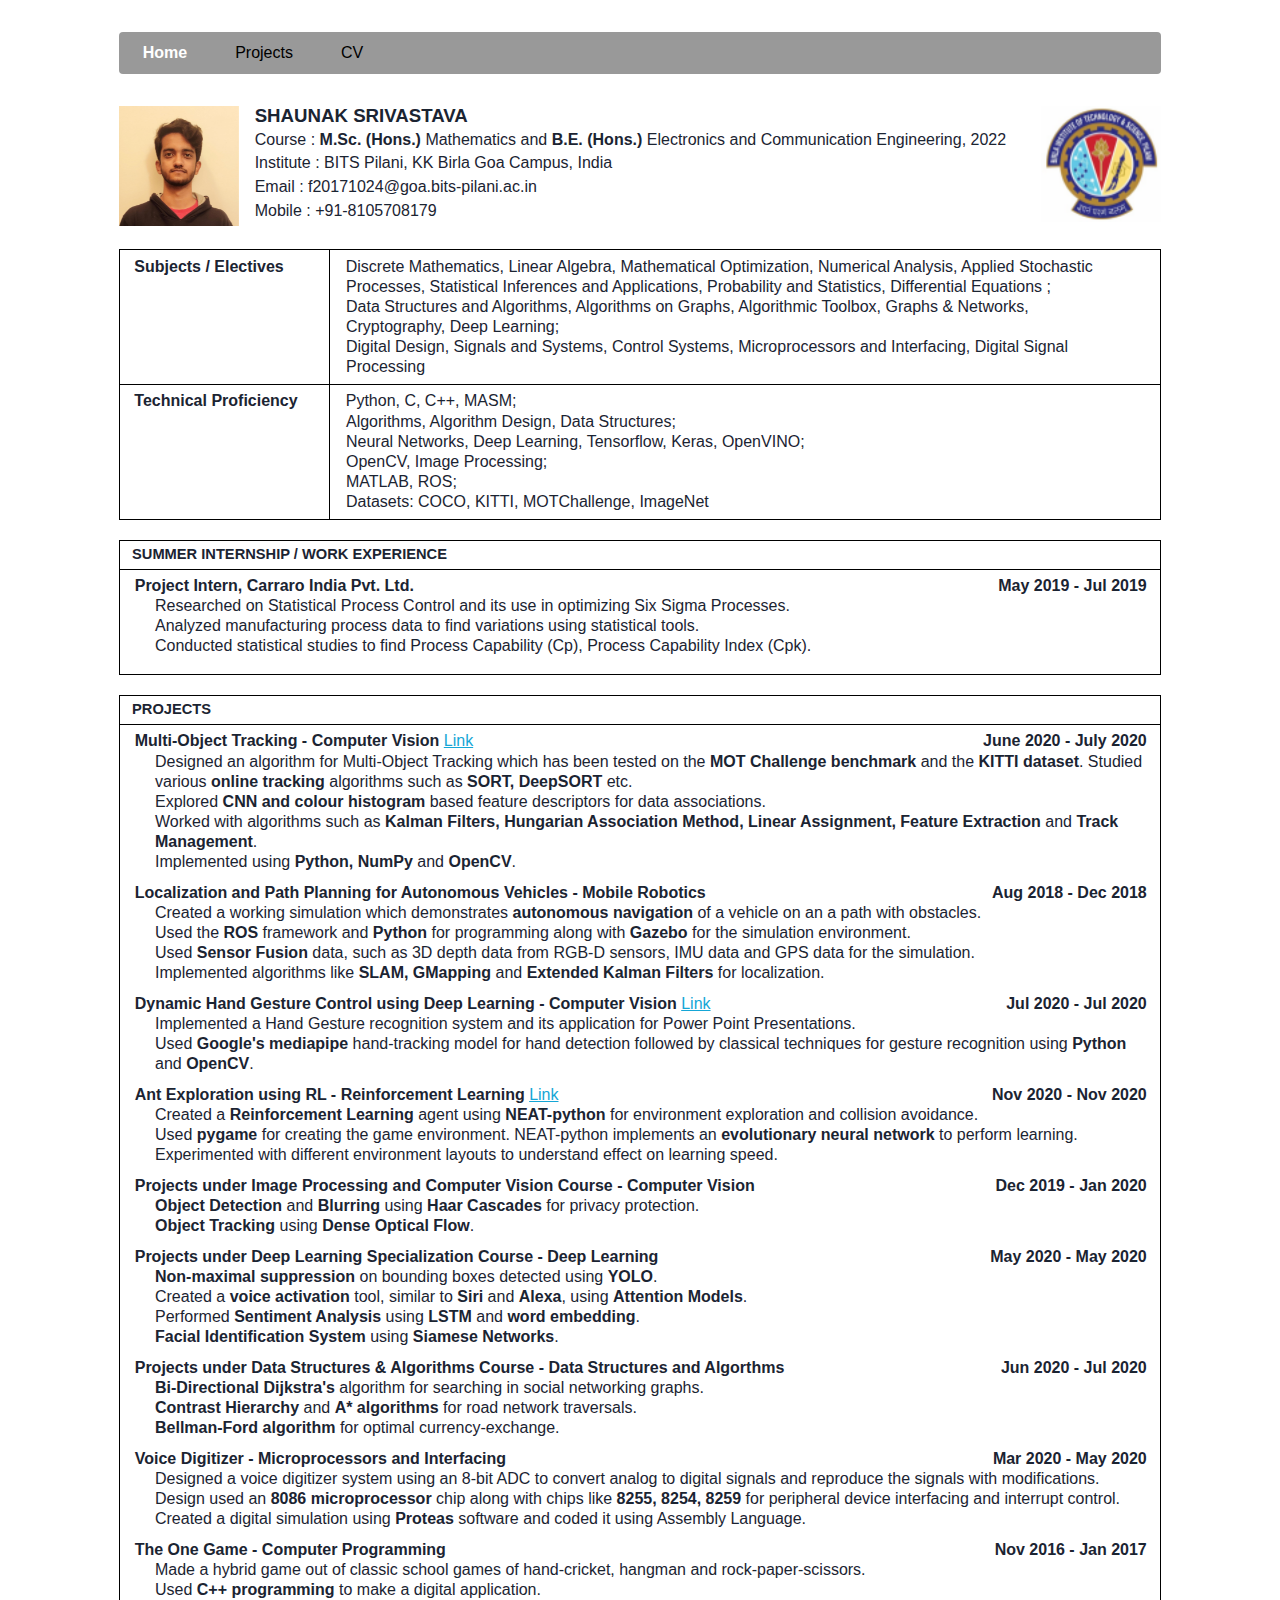
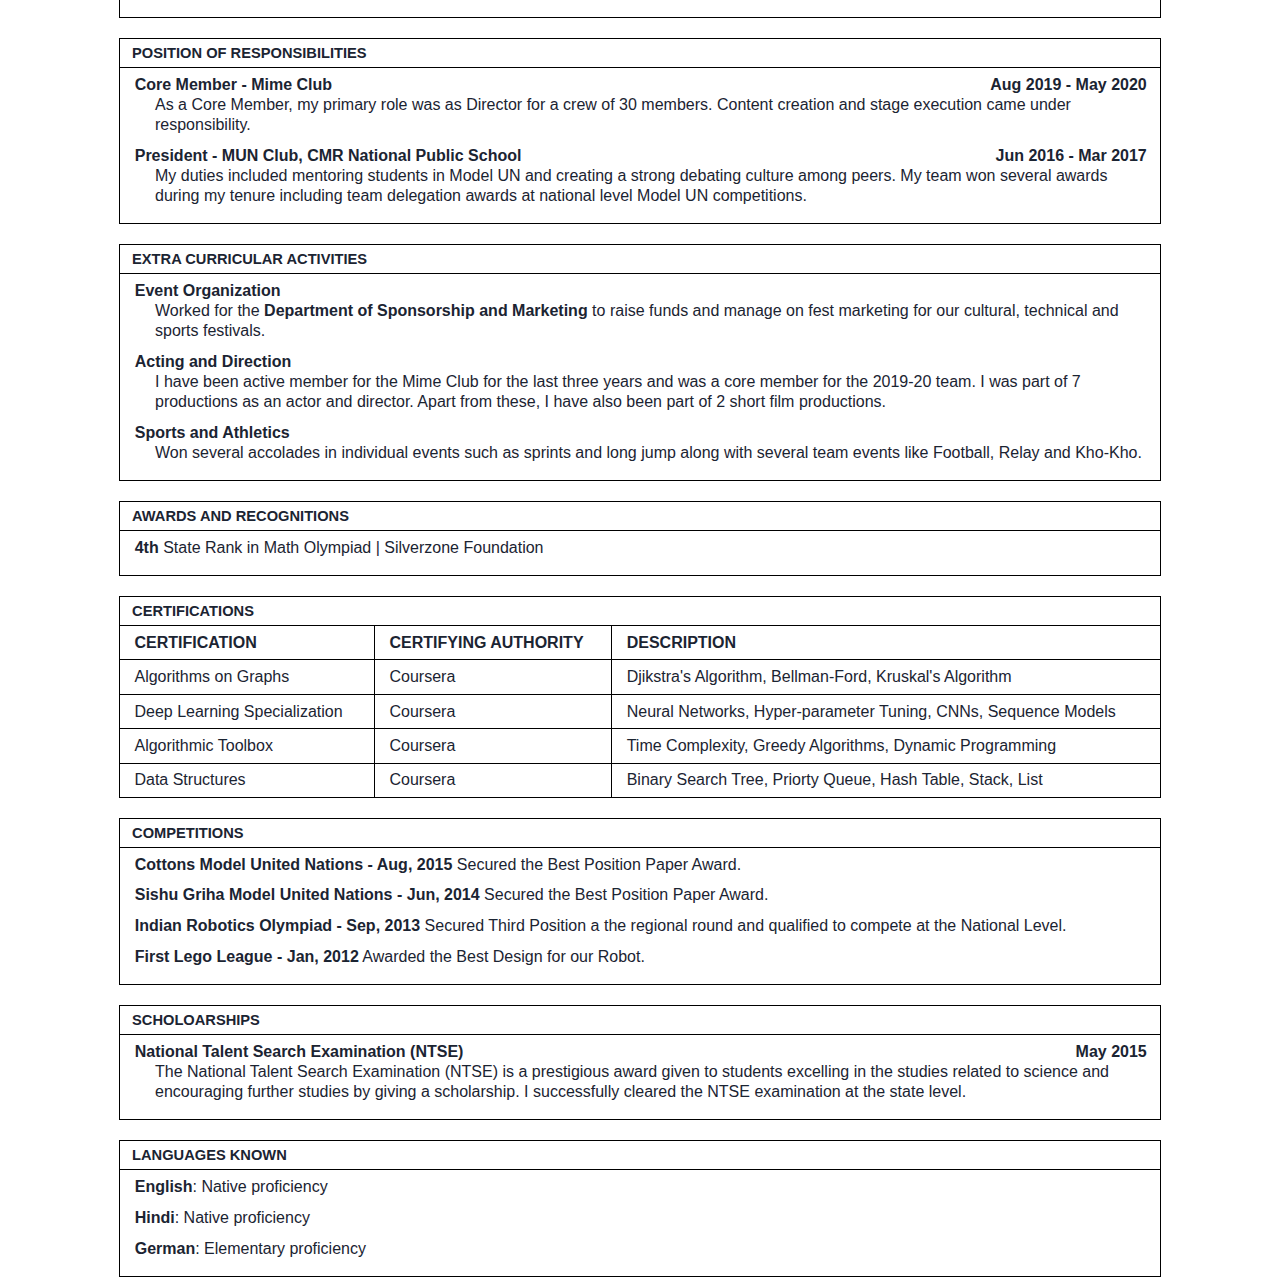
==== commit 2118f2e6: "updated" ====
--- a/index.html
+++ b/index.html
@@ -1 +1 @@
-<!DOCTYPE html><html><head><meta content="text/html; charset=UTF-8" http-equiv="content-type"><link rel="stylesheet" href="resume.css"></head><body><div style="width:100%;"><ul class="horizontal"><li class="active">Home</li><li><a href="projects.html">Projects</a></li><li><a href="shaunak.pdf">CV</a></li></ul><div><div style="float:left;"><p><span class="logospan"><img alt="" src="images/image2.jpg" class="logoimage" title=""></span></p></div><div class="basics"><p class="c28"><span class="c24">SHAUNAK SRIVASTAVA</span></p><p class="c62"><span class="c1">Course : M.Sc. (Hons.), Mathematics and B.E. (Hons.), Electronics and Communication Engineering, 2022</span></p><p class="c62"><span class="c1">Institute : BITS Pilani, Goa Campus, India</span></p><p class="c13"><span class="c1">Email : f20171024@goa.bits-pilani.ac.in</span></p><p class="c13"><span class="c1">Mobile : +91-8105708179</span></p></div><div style="float:right;"><p><span class="dpspan"><img alt="" src="images/image1.png" class="dpimage" title=""></span></p></div></div><div style="clear:both"></div><table class="c2"><tbody><tr><td class="c53" colspan="1" rowspan="1"><p class="c79"><span class="c1"><b>Subjects / Electives</b></span></p></td><td class="c30" colspan="1" rowspan="1"><p class="c43"><span class="c1">Discrete Mathematics, Linear Algebra, Mathematical Optimization, Numerical Analysis, Applied Stochastic Processes, Statistical Inferences and Applications, Probability and Statistics, Differential Equations ;<br/> Data Structures and Algorithms, Algorithms on Graphs, Algorithmic Toolbox, Graphs & Networks, Cryptography, Deep Learning;<br/>Digital Design, Signals and Systems, Control Systems, Microprocessors and Interfacing, Digital Signal Processing</span></p></td></tr><tr><td class="c53" colspan="1" rowspan="1"><p class="c79"><span class="c1"><b>Technical Proficiency</b></span></p></td><td class="c30" colspan="1" rowspan="1"><p class="c43"><span class="c1">Python, C, C++, MASM;<br/>Algorithms, Algorithm Design, Data Structures;<br/>Neural Networks, Deep Learning, Tensorflow, Keras, OpenVINO;<br/>OpenCV, Image Processing;<br/>MATLAB, ROS;<br/>Datasets: COCO, KITTI, MOTChallenge, ImageNet</span></p></td></tr><tbody></table><table class="c2"><tbody><tr><td class="c22" colspan="1" rowspan="1"><p class="c21"><span class="c5">SUMMER INTERNSHIP / WORK EXPERIENCE</span></p></td></tr><tr><td class="c22" colspan="1" rowspan="1"><p class="c66"><span class="c1"><b>Project Intern, Carraro India Pvt. Ltd.</b></span><span class="c1" style="float:right;"><b>May 2019 - Jul 2019</b></span><br /><span class="c1">Researched on Statistical Process Control and its use in optimizing Six Sigma Processes.<br/>Analyzed manufacturing process data to find variations using statistical tools.<br/>Conducted statistical studies to find Process Capability (Cp), Process Capability Index (Cpk).</span></p></td></tr><tbody></table><table class="c2"><tbody><tr><td class="c22" colspan="1" rowspan="1"><p class="c21"><span class="c5">PROJECTS</span></p></td></tr><tr><td class="c22" colspan="1" rowspan="1"><p class="c66"><span class="c1"><b>Multi-Object Tracking - Computer Vision </span><span class='c77'><a href='https://motchallenge.net/method/MOT=3356&chl=5' style='color:rgb(21, 166, 214)'>Link </a></span><span class='c1'></b></span><span class="c1" style="float:right;"><b>June 2020 - July 2020</b></span><br /><span class="c1">Designed an algorithm for Multi-Object Tracking which has been tested on the <b>MOT Challenge benchmark</b> and the <b>KITTI dataset</b>. Studied various <b>online tracking</b> algorithms such as <b>SORT, DeepSORT</b> etc.<br/>Explored <b>CNN</> and colour histogram</b> based feature descriptors for data associations.<br/> Worked with algorithms such as <b>Kalman Filters, Hungarian Association Method, Linear Assignment, Feature Extraction</b> and <b>Track Management</b>.<br/> Implemented using <b>Python, NumPy</b> and <b>OpenCV</b>.</span></p><p class="c66"><span class="c1"><b>Localization and Path Planning for Autonomous Vehicles - Mobile Robotics</b></span><span class="c1" style="float:right;"><b>Aug 2018 - Dec 2018</b></span><br /><span class="c1">Created a working simulation which demonstrates <b>autonomous navigation</b> of a vehicle on an a path with obstacles.<br/>Used the <b>ROS</b> framework and <b>Python</b> for programming along with <b>Gazebo</b> for the simulation environment.<br/>Used <b>Sensor Fusion</b> data, such as 3D depth data from RGB-D sensors, IMU data and GPS data for the simulation.<br/>Implemented algorithms like <b>SLAM, GMapping</b> and <b>Extended Kalman Filters</b> for localization.</span></p><p class="c66"><span class="c1"><b>Dynamic Hand Gesture Control using Deep Learning - Computer Vision </span><span class='c77'><a href='https://github.com/shaunak99/hand_gesture_recognition' style='color:rgb(21, 166, 214)'>Link </a></span><span class='c1'></b></span><span class="c1" style="float:right;"><b>Jul 2020 - Jul 2020</b></span><br /><span class="c1">Implemented a Hand Gesture recognition system and its application for Power Point Presentations.<br/>Used <b>Google's mediapipe</b> hand-tracking model for hand detection followed by classical techniques for gesture recognition using <b>Python</b> and <b>OpenCV</b>.</span></p><p class="c66"><span class="c1"><b>Ant Exploration using RL - Reinforcement Learning </span><span class='c77'><a href='https://github.com/shaunak99/smartant' style='color:rgb(21, 166, 214)'>Link </a></span><span class='c1'></b></span><span class="c1" style="float:right;"><b>Nov 2020 - Nov 2020</b></span><br /><span class="c1">Created a <b>Reinforcement Learning</b> agent using <b>NEAT-python</b> for environment exploration and collision avoidance.<br/> Used <b>pygame</b> for creating the game environment. NEAT-python implements an <b>evolutionary neural network</b> to perform learning. Experimented with different environment layouts to understand effect on learning speed.</span></p><p class="c66"><span class="c1"><b>Projects under Image Processing and Computer Vision Course - Computer Vision</b></span><span class="c1" style="float:right;"><b>Dec 2019 - Jan 2020</b></span><br /><span class="c1"><b>Object Detection</b> and <b>Blurring</b> using <b>Haar Cascades</b> for privacy protection.<br/><b>Object Tracking</b> using <b>Dense Optical Flow</b>.</span></p><p class="c66"><span class="c1"><b>Projects under Deep Learning Specialization Course - Deep Learning</b></span><span class="c1" style="float:right;"><b>May 2020 - May 2020</b></span><br /><span class="c1"><b>Non-maximal suppression</b> on bounding boxes detected using <b>YOLO</b>.<br/>Created a <b>voice activation</b> tool, similar to <b>Siri</b> and <b>Alexa</b>, using <b>Attention Models</b>.<br/>Performed <b>Sentiment Analysis</b> using <b>LSTM</b> and <b>word embedding</b>.<br/><b>Facial Identification System</b> using <b>Siamese Networks</b>.</span></p><p class="c66"><span class="c1"><b>Projects under Data Structures & Algorithms Course - Data Structures and Algorthms</b></span><span class="c1" style="float:right;"><b>Jun 2020 - Jul 2020</b></span><br /><span class="c1"><b>Bi-Directional Dijkstra's</b> algorithm for searching in social networking graphs.<br/><b>Contrast Hierarchy</b> and <b>A* algorithms</b> for road network traversals.<br/><b>Bellman-Ford algorithm</b> for optimal currency-exchange.</span></p><p class="c66"><span class="c1"><b>Voice Digitizer - Microprocessors and Interfacing</b></span><span class="c1" style="float:right;"><b>Mar 2020 - May 2020</b></span><br /><span class="c1">Designed a voice digitizer system using an 8-bit ADC to convert analog to digital signals and reproduce the signals with modifications. Design used an <b>8086 microprocessor</b> chip along with chips like <b>8255, 8254, 8259</b> for peripheral device interfacing and interrupt control. Created a digital simulation using <b>Proteas</b> software and coded it using Assembly Language.</span></p><p class="c66"><span class="c1"><b>The One Game - Computer Programming</b></span><span class="c1" style="float:right;"><b>Nov 2016 - Jan 2017</b></span><br /><span class="c1">Made a hybrid game out of classic school games of hand-cricket, hangman and rock-paper-scissors.<br/>Used <b>C++ programming</b> to make a digital application.</span></p></td></tr><tbody></table><table class="c2"><tbody><tr><td class="c22" colspan="1" rowspan="1"><p class="c21"><span class="c5">POSITION OF RESPONSIBILITIES</span></p></td></tr><tr><td class="c22" colspan="1" rowspan="1"><p class="c66"><span class="c1"><b>Core Member - Mime Club</b></span><span class="c1" style="float:right;"><b>Aug 2019 - May 2020</b></span><br /><span class="c1">As a Core Member, my primary role was as Director for a crew of 30 members. Content creation and stage execution came under responsibility.</span></p><p class="c66"><span class="c1"><b>President - MUN Club, CMR National Public School</b></span><span class="c1" style="float:right;"><b>Jun 2016 - Mar 2017</b></span><br /><span class="c1">My duties included mentoring students in Model UN and creating a strong debating culture among peers. My team won several awards during my tenure including team delegation awards at national level Model UN competitions.</span></p></td></tr><tbody></table><table class="c2"><tbody><tr><td class="c22" colspan="1" rowspan="1"><p class="c21"><span class="c5">EXTRA CURRICULAR ACTIVITIES</span></p></td></tr><tr><td class="c22" colspan="1" rowspan="1"><p class="c66"><span class="c1"><b>Event Organization</br></b></span><span class="c1">Worked for the <b>Department of Sponsorship and Marketing</b> to raise funds and manage on fest marketing for our cultural, technical and sports festivals.</span></p><p class="c66"><span class="c1"><b>Acting and Direction</br></b></span><span class="c1">I have been active member for the Mime Club for the last three years and was a core member for the 2019-20 team. I was part of 7 productions as an actor and director. Apart from these, I have also been part of 2 short film productions.</span></p><p class="c66"><span class="c1"><b>Sports and Athletics</br></b></span><span class="c1">Won several accolades in individual events such as sprints and long jump along with several team events like Football, Relay and Kho-Kho.</span></p></td></tr><tbody></table><table class="c2"><tbody><tr><td class="c22" colspan="1" rowspan="1"><p class="c21"><span class="c5">AWARDS AND RECOGNITIONS</span></p></td></tr><tr><td class="c22" colspan="1" rowspan="1"><p class="c66"><span class="c1"><b>4th</b> State Rank in Math Olympiad | Silverzone Foundation</span></p></td></tr><tbody></table><table class="c2"><tbody><tr><td class="c22" colspan="3" rowspan="1"><p class="c21"><span class="c5">  CERTIFICATIONS </span></p></td></tr><tr class="c0"><td class="c37" colspan="1" rowspan="1"><p class="c25"><span class="c1"><b>CERTIFICATION </b></span></p></td><td class="c46" colspan="1" rowspan="1"><p class="c25"><span class="c1"><b>CERTIFYING AUTHORITY </b></span></p></td><td class="c27" colspan="1" rowspan="1"><p class="c25"><span class="c1"><b>DESCRIPTION </b></span></p></td></tr><tr class="c0"><td class="c37" colspan="1" rowspan="1"><p class="c25"><span class="c1">Algorithms on Graphs</span></p></td><td class="c46" colspan="1" rowspan="1"><p class="c25"><span class="c1">Coursera</span></p></td><td class="c27" colspan="1" rowspan="1"><p class="c25"><span class="c1">Djikstra's Algorithm, Bellman-Ford, Kruskal's Algorithm</span></p></td></tr><tr class="c0"><td class="c37" colspan="1" rowspan="1"><p class="c25"><span class="c1">Deep Learning Specialization</span></p></td><td class="c46" colspan="1" rowspan="1"><p class="c25"><span class="c1">Coursera</span></p></td><td class="c27" colspan="1" rowspan="1"><p class="c25"><span class="c1">Neural Networks, Hyper-parameter Tuning, CNNs, Sequence Models</span></p></td></tr><tr class="c0"><td class="c37" colspan="1" rowspan="1"><p class="c25"><span class="c1">Algorithmic Toolbox</span></p></td><td class="c46" colspan="1" rowspan="1"><p class="c25"><span class="c1">Coursera</span></p></td><td class="c27" colspan="1" rowspan="1"><p class="c25"><span class="c1">Time Complexity, Greedy Algorithms, Dynamic Programming</span></p></td></tr><tr class="c0"><td class="c37" colspan="1" rowspan="1"><p class="c25"><span class="c1">Data Structures</span></p></td><td class="c46" colspan="1" rowspan="1"><p class="c25"><span class="c1">Coursera</span></p></td><td class="c27" colspan="1" rowspan="1"><p class="c25"><span class="c1">Binary Search Tree, Priorty Queue, Hash Table, Stack, List</span></p></td></tr><tbody></table><table class="c2"><tbody><tr><td class="c22" colspan="1" rowspan="1"><p class="c21"><span class="c5">COMPETITIONS</span></p></td></tr><tr><td class="c22" colspan="1" rowspan="1"><p class="c66"><span class="c1"><b>Cottons Model United Nations - Aug, 2015</b> Secured the Best Position Paper Award.</span></p><p class="c66"><span class="c1"><b>Sishu Griha Model United Nations - Jun, 2014</b> Secured the Best Position Paper Award.</span></p><p class="c66"><span class="c1"><b>Indian Robotics Olympiad - Sep, 2013</b> Secured Third Position a the regional round and qualified to compete at the National Level.</span></p><p class="c66"><span class="c1"><b>First Lego League - Jan, 2012</b> Awarded the Best Design for our Robot.</span></p></td></tr><tbody></table><table class="c2"><tbody><tr><td class="c22" colspan="1" rowspan="1"><p class="c21"><span class="c5">SCHOLOARSHIPS</span></p></td></tr><tr><td class="c22" colspan="1" rowspan="1"><p class="c66"><span class="c1"><b>National Talent Search Examination (NTSE)</b></span><span class="c1" style="float:right;"><b>May 2015</b></span><br /><span class="c1">The National Talent Search Examination (NTSE) is a prestigious award given to students excelling in the studies related to science and encouraging further studies by giving a scholarship. I successfully cleared the NTSE examination at the state level.</span></p></td></tr><tbody></table><table class="c2"><tbody><tr><td class="c22" colspan="1" rowspan="1"><p class="c21"><span class="c5">LANGUAGES KNOWN</span></p></td></tr><tr><td class="c22" colspan="1" rowspan="1"><p class="c66"><span class="c1"><b>English</b>: Native proficiency</span></p><p class="c66"><span class="c1"><b>Hindi</b>: Native proficiency</span></p><p class="c66"><span class="c1"><b>German</b>: Elementary proficiency</span></p></td></tr><tbody></table></div></body></html>+<!DOCTYPE html><html><head><meta content="text/html; charset=UTF-8" http-equiv="content-type"><link rel="stylesheet" href="resume.css"></head><body><div style="width:100%;"><ul class="horizontal"><li class="active">Home</li><li><a href="projects.html">Projects</a></li><li><a href="shaunak.pdf">CV</a></li></ul><div><div style="float:left;"><p><span class="logospan"><img alt="" src="images/image2.jpg" class="logoimage" title=""></span></p></div><div class="basics"><p class="c28"><span class="c24">SHAUNAK SRIVASTAVA</span></p><p class="c62"><span class="c1">Course : <b>M.Sc. (Hons.)</b> Mathematics and <b>B.E. (Hons.)</b> Electronics and Communication Engineering, 2022</span></p><p class="c62"><span class="c1">Institute : BITS Pilani, KK Birla Goa Campus, India</span></p><p class="c13"><span class="c1">Email : f20171024@goa.bits-pilani.ac.in</span></p><p class="c13"><span class="c1">Mobile : +91-8105708179</span></p></div><div style="float:right;"><p><span class="dpspan"><img alt="" src="images/image1.png" class="dpimage" title=""></span></p></div></div><div style="clear:both"></div><table class="c2"><tbody><tr><td class="c53" colspan="1" rowspan="1"><p class="c79"><span class="c1"><b>Subjects / Electives</b></span></p></td><td class="c30" colspan="1" rowspan="1"><p class="c43"><span class="c1">Discrete Mathematics, Linear Algebra, Mathematical Optimization, Numerical Analysis, Applied Stochastic Processes, Statistical Inferences and Applications, Probability and Statistics, Differential Equations ;<br/> Data Structures and Algorithms, Algorithms on Graphs, Algorithmic Toolbox, Graphs & Networks, Cryptography, Deep Learning;<br/>Digital Design, Signals and Systems, Control Systems, Microprocessors and Interfacing, Digital Signal Processing</span></p></td></tr><tr><td class="c53" colspan="1" rowspan="1"><p class="c79"><span class="c1"><b>Technical Proficiency</b></span></p></td><td class="c30" colspan="1" rowspan="1"><p class="c43"><span class="c1">Python, C, C++, MASM;<br/>Algorithms, Algorithm Design, Data Structures;<br/>Neural Networks, Deep Learning, Tensorflow, Keras, OpenVINO;<br/>OpenCV, Image Processing;<br/>MATLAB, ROS;<br/>Datasets: COCO, KITTI, MOTChallenge, ImageNet</span></p></td></tr><tbody></table><table class="c2"><tbody><tr><td class="c22" colspan="1" rowspan="1"><p class="c21"><span class="c5">SUMMER INTERNSHIP / WORK EXPERIENCE</span></p></td></tr><tr><td class="c22" colspan="1" rowspan="1"><p class="c66"><span class="c1"><b>Project Intern, Carraro India Pvt. Ltd.</b></span><span class="c1" style="float:right;"><b>May 2019 - Jul 2019</b></span><br /><span class="c1">Researched on Statistical Process Control and its use in optimizing Six Sigma Processes.<br/>Analyzed manufacturing process data to find variations using statistical tools.<br/>Conducted statistical studies to find Process Capability (Cp), Process Capability Index (Cpk).</span></p></td></tr><tbody></table><table class="c2"><tbody><tr><td class="c22" colspan="1" rowspan="1"><p class="c21"><span class="c5">PROJECTS</span></p></td></tr><tr><td class="c22" colspan="1" rowspan="1"><p class="c66"><span class="c1"><b>Multi-Object Tracking - Computer Vision </span><span class='c77'><a href='https://motchallenge.net/method/MOT=3356&chl=5' style='color:rgb(21, 166, 214)'>Link </a></span><span class='c1'></b></span><span class="c1" style="float:right;"><b>June 2020 - July 2020</b></span><br /><span class="c1">Designed an algorithm for Multi-Object Tracking which has been tested on the <b>MOT Challenge benchmark</b> and the <b>KITTI dataset</b>. Studied various <b>online tracking</b> algorithms such as <b>SORT, DeepSORT</b> etc.<br/>Explored <b>CNN</> and colour histogram</b> based feature descriptors for data associations.<br/> Worked with algorithms such as <b>Kalman Filters, Hungarian Association Method, Linear Assignment, Feature Extraction</b> and <b>Track Management</b>.<br/> Implemented using <b>Python, NumPy</b> and <b>OpenCV</b>.</span></p><p class="c66"><span class="c1"><b>Localization and Path Planning for Autonomous Vehicles - Mobile Robotics</b></span><span class="c1" style="float:right;"><b>Aug 2018 - Dec 2018</b></span><br /><span class="c1">Created a working simulation which demonstrates <b>autonomous navigation</b> of a vehicle on an a path with obstacles.<br/>Used the <b>ROS</b> framework and <b>Python</b> for programming along with <b>Gazebo</b> for the simulation environment.<br/>Used <b>Sensor Fusion</b> data, such as 3D depth data from RGB-D sensors, IMU data and GPS data for the simulation.<br/>Implemented algorithms like <b>SLAM, GMapping</b> and <b>Extended Kalman Filters</b> for localization.</span></p><p class="c66"><span class="c1"><b>Dynamic Hand Gesture Control using Deep Learning - Computer Vision </span><span class='c77'><a href='https://github.com/shaunak99/hand_gesture_recognition' style='color:rgb(21, 166, 214)'>Link </a></span><span class='c1'></b></span><span class="c1" style="float:right;"><b>Jul 2020 - Jul 2020</b></span><br /><span class="c1">Implemented a Hand Gesture recognition system and its application for Power Point Presentations.<br/>Used <b>Google's mediapipe</b> hand-tracking model for hand detection followed by classical techniques for gesture recognition using <b>Python</b> and <b>OpenCV</b>.</span></p><p class="c66"><span class="c1"><b>Ant Exploration using RL - Reinforcement Learning </span><span class='c77'><a href='https://github.com/shaunak99/smartant' style='color:rgb(21, 166, 214)'>Link </a></span><span class='c1'></b></span><span class="c1" style="float:right;"><b>Nov 2020 - Nov 2020</b></span><br /><span class="c1">Created a <b>Reinforcement Learning</b> agent using <b>NEAT-python</b> for environment exploration and collision avoidance.<br/> Used <b>pygame</b> for creating the game environment. NEAT-python implements an <b>evolutionary neural network</b> to perform learning. Experimented with different environment layouts to understand effect on learning speed.</span></p><p class="c66"><span class="c1"><b>Projects under Image Processing and Computer Vision Course - Computer Vision</b></span><span class="c1" style="float:right;"><b>Dec 2019 - Jan 2020</b></span><br /><span class="c1"><b>Object Detection</b> and <b>Blurring</b> using <b>Haar Cascades</b> for privacy protection.<br/><b>Object Tracking</b> using <b>Dense Optical Flow</b>.</span></p><p class="c66"><span class="c1"><b>Projects under Deep Learning Specialization Course - Deep Learning</b></span><span class="c1" style="float:right;"><b>May 2020 - May 2020</b></span><br /><span class="c1"><b>Non-maximal suppression</b> on bounding boxes detected using <b>YOLO</b>.<br/>Created a <b>voice activation</b> tool, similar to <b>Siri</b> and <b>Alexa</b>, using <b>Attention Models</b>.<br/>Performed <b>Sentiment Analysis</b> using <b>LSTM</b> and <b>word embedding</b>.<br/><b>Facial Identification System</b> using <b>Siamese Networks</b>.</span></p><p class="c66"><span class="c1"><b>Projects under Data Structures & Algorithms Course - Data Structures and Algorthms</b></span><span class="c1" style="float:right;"><b>Jun 2020 - Jul 2020</b></span><br /><span class="c1"><b>Bi-Directional Dijkstra's</b> algorithm for searching in social networking graphs.<br/><b>Contrast Hierarchy</b> and <b>A* algorithms</b> for road network traversals.<br/><b>Bellman-Ford algorithm</b> for optimal currency-exchange.</span></p><p class="c66"><span class="c1"><b>Voice Digitizer - Microprocessors and Interfacing</b></span><span class="c1" style="float:right;"><b>Mar 2020 - May 2020</b></span><br /><span class="c1">Designed a voice digitizer system using an 8-bit ADC to convert analog to digital signals and reproduce the signals with modifications. Design used an <b>8086 microprocessor</b> chip along with chips like <b>8255, 8254, 8259</b> for peripheral device interfacing and interrupt control. Created a digital simulation using <b>Proteas</b> software and coded it using Assembly Language.</span></p><p class="c66"><span class="c1"><b>The One Game - Computer Programming</b></span><span class="c1" style="float:right;"><b>Nov 2016 - Jan 2017</b></span><br /><span class="c1">Made a hybrid game out of classic school games of hand-cricket, hangman and rock-paper-scissors.<br/>Used <b>C++ programming</b> to make a digital application.</span></p></td></tr><tbody></table><table class="c2"><tbody><tr><td class="c22" colspan="1" rowspan="1"><p class="c21"><span class="c5">POSITION OF RESPONSIBILITIES</span></p></td></tr><tr><td class="c22" colspan="1" rowspan="1"><p class="c66"><span class="c1"><b>Core Member - Mime Club</b></span><span class="c1" style="float:right;"><b>Aug 2019 - May 2020</b></span><br /><span class="c1">As a Core Member, my primary role was as Director for a crew of 30 members. Content creation and stage execution came under responsibility.</span></p><p class="c66"><span class="c1"><b>President - MUN Club, CMR National Public School</b></span><span class="c1" style="float:right;"><b>Jun 2016 - Mar 2017</b></span><br /><span class="c1">My duties included mentoring students in Model UN and creating a strong debating culture among peers. My team won several awards during my tenure including team delegation awards at national level Model UN competitions.</span></p></td></tr><tbody></table><table class="c2"><tbody><tr><td class="c22" colspan="1" rowspan="1"><p class="c21"><span class="c5">EXTRA CURRICULAR ACTIVITIES</span></p></td></tr><tr><td class="c22" colspan="1" rowspan="1"><p class="c66"><span class="c1"><b>Event Organization</br></b></span><span class="c1">Worked for the <b>Department of Sponsorship and Marketing</b> to raise funds and manage on fest marketing for our cultural, technical and sports festivals.</span></p><p class="c66"><span class="c1"><b>Acting and Direction</br></b></span><span class="c1">I have been active member for the Mime Club for the last three years and was a core member for the 2019-20 team. I was part of 7 productions as an actor and director. Apart from these, I have also been part of 2 short film productions.</span></p><p class="c66"><span class="c1"><b>Sports and Athletics</br></b></span><span class="c1">Won several accolades in individual events such as sprints and long jump along with several team events like Football, Relay and Kho-Kho.</span></p></td></tr><tbody></table><table class="c2"><tbody><tr><td class="c22" colspan="1" rowspan="1"><p class="c21"><span class="c5">AWARDS AND RECOGNITIONS</span></p></td></tr><tr><td class="c22" colspan="1" rowspan="1"><p class="c66"><span class="c1"><b>4th</b> State Rank in Math Olympiad | Silverzone Foundation</span></p></td></tr><tbody></table><table class="c2"><tbody><tr><td class="c22" colspan="3" rowspan="1"><p class="c21"><span class="c5">  CERTIFICATIONS </span></p></td></tr><tr class="c0"><td class="c37" colspan="1" rowspan="1"><p class="c25"><span class="c1"><b>CERTIFICATION </b></span></p></td><td class="c46" colspan="1" rowspan="1"><p class="c25"><span class="c1"><b>CERTIFYING AUTHORITY </b></span></p></td><td class="c27" colspan="1" rowspan="1"><p class="c25"><span class="c1"><b>DESCRIPTION </b></span></p></td></tr><tr class="c0"><td class="c37" colspan="1" rowspan="1"><p class="c25"><span class="c1">Algorithms on Graphs</span></p></td><td class="c46" colspan="1" rowspan="1"><p class="c25"><span class="c1">Coursera</span></p></td><td class="c27" colspan="1" rowspan="1"><p class="c25"><span class="c1">Djikstra's Algorithm, Bellman-Ford, Kruskal's Algorithm</span></p></td></tr><tr class="c0"><td class="c37" colspan="1" rowspan="1"><p class="c25"><span class="c1">Deep Learning Specialization</span></p></td><td class="c46" colspan="1" rowspan="1"><p class="c25"><span class="c1">Coursera</span></p></td><td class="c27" colspan="1" rowspan="1"><p class="c25"><span class="c1">Neural Networks, Hyper-parameter Tuning, CNNs, Sequence Models</span></p></td></tr><tr class="c0"><td class="c37" colspan="1" rowspan="1"><p class="c25"><span class="c1">Algorithmic Toolbox</span></p></td><td class="c46" colspan="1" rowspan="1"><p class="c25"><span class="c1">Coursera</span></p></td><td class="c27" colspan="1" rowspan="1"><p class="c25"><span class="c1">Time Complexity, Greedy Algorithms, Dynamic Programming</span></p></td></tr><tr class="c0"><td class="c37" colspan="1" rowspan="1"><p class="c25"><span class="c1">Data Structures</span></p></td><td class="c46" colspan="1" rowspan="1"><p class="c25"><span class="c1">Coursera</span></p></td><td class="c27" colspan="1" rowspan="1"><p class="c25"><span class="c1">Binary Search Tree, Priorty Queue, Hash Table, Stack, List</span></p></td></tr><tbody></table><table class="c2"><tbody><tr><td class="c22" colspan="1" rowspan="1"><p class="c21"><span class="c5">COMPETITIONS</span></p></td></tr><tr><td class="c22" colspan="1" rowspan="1"><p class="c66"><span class="c1"><b>Cottons Model United Nations - Aug, 2015</b> Secured the Best Position Paper Award.</span></p><p class="c66"><span class="c1"><b>Sishu Griha Model United Nations - Jun, 2014</b> Secured the Best Position Paper Award.</span></p><p class="c66"><span class="c1"><b>Indian Robotics Olympiad - Sep, 2013</b> Secured Third Position a the regional round and qualified to compete at the National Level.</span></p><p class="c66"><span class="c1"><b>First Lego League - Jan, 2012</b> Awarded the Best Design for our Robot.</span></p></td></tr><tbody></table><table class="c2"><tbody><tr><td class="c22" colspan="1" rowspan="1"><p class="c21"><span class="c5">SCHOLOARSHIPS</span></p></td></tr><tr><td class="c22" colspan="1" rowspan="1"><p class="c66"><span class="c1"><b>National Talent Search Examination (NTSE)</b></span><span class="c1" style="float:right;"><b>May 2015</b></span><br /><span class="c1">The National Talent Search Examination (NTSE) is a prestigious award given to students excelling in the studies related to science and encouraging further studies by giving a scholarship. I successfully cleared the NTSE examination at the state level.</span></p></td></tr><tbody></table><table class="c2"><tbody><tr><td class="c22" colspan="1" rowspan="1"><p class="c21"><span class="c5">LANGUAGES KNOWN</span></p></td></tr><tr><td class="c22" colspan="1" rowspan="1"><p class="c66"><span class="c1"><b>English</b>: Native proficiency</span></p><p class="c66"><span class="c1"><b>Hindi</b>: Native proficiency</span></p><p class="c66"><span class="c1"><b>German</b>: Elementary proficiency</span></p></td></tr><tbody></table></div></body></html>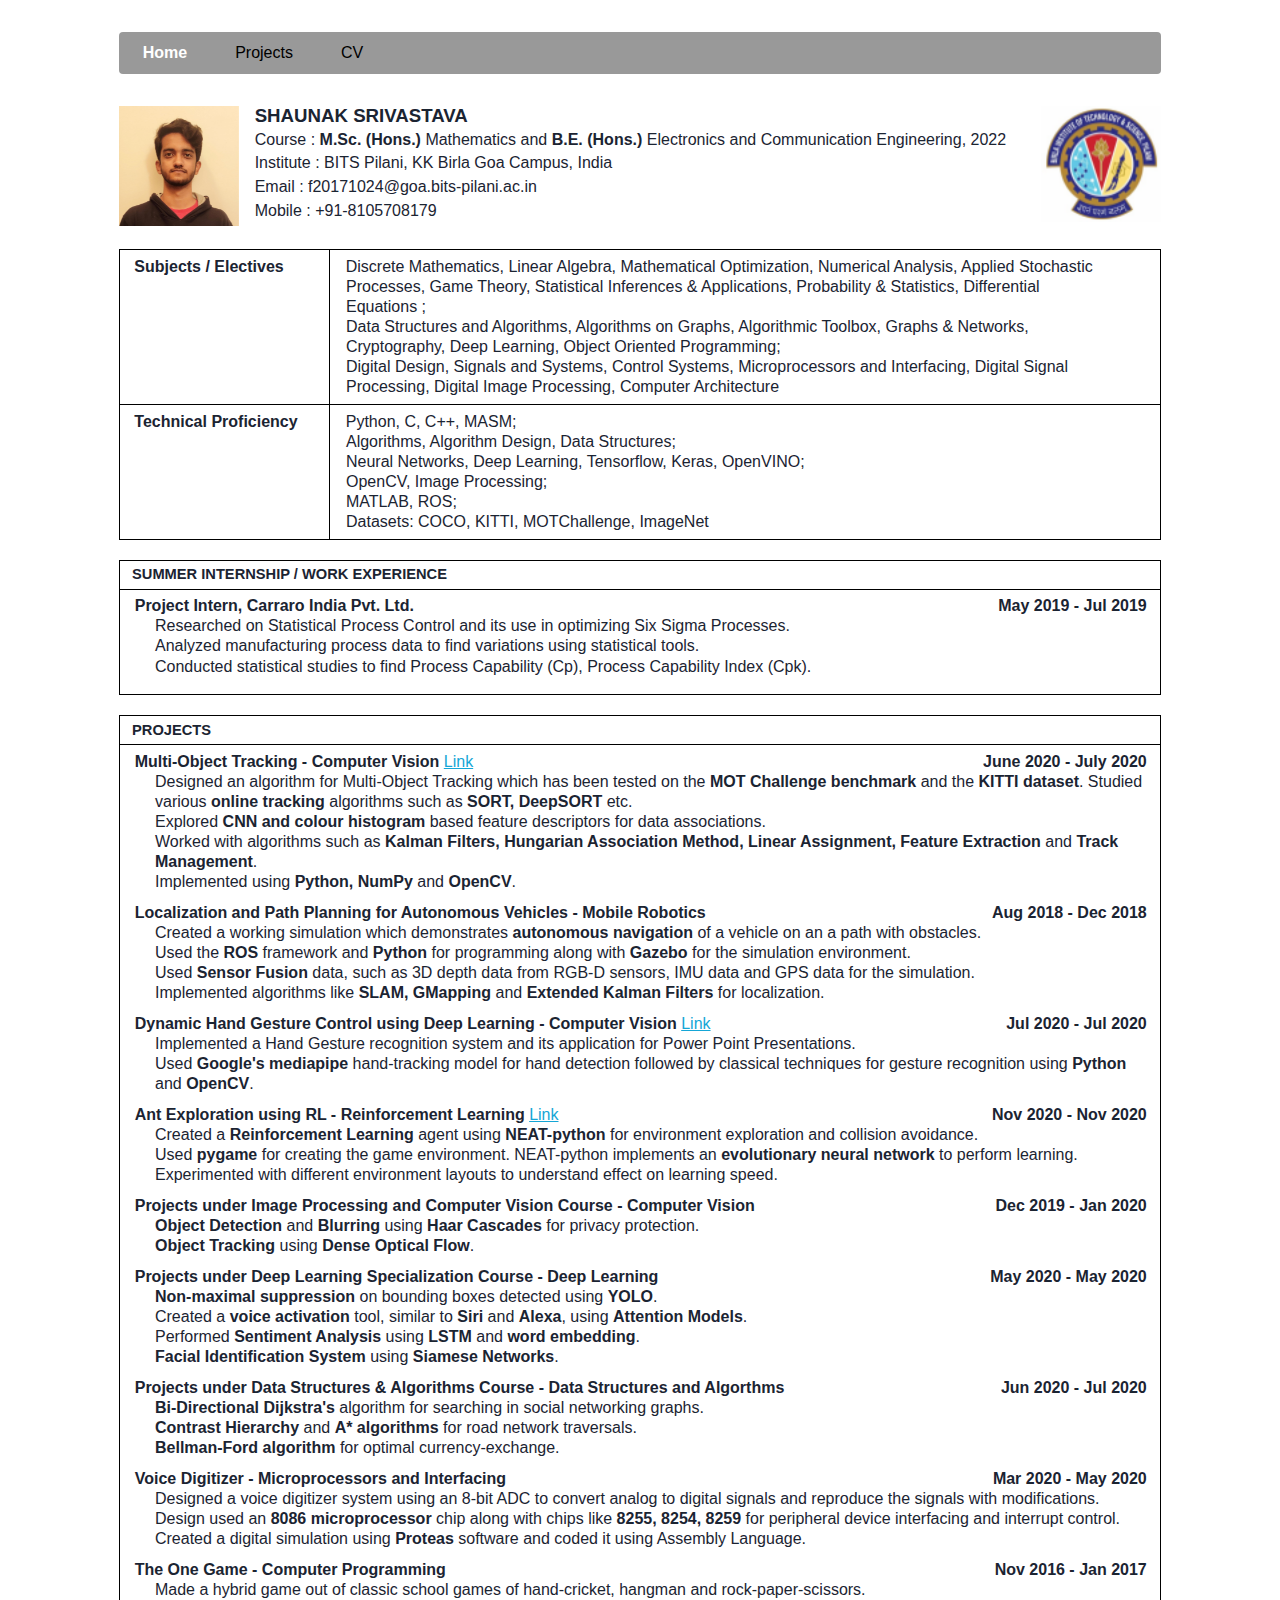
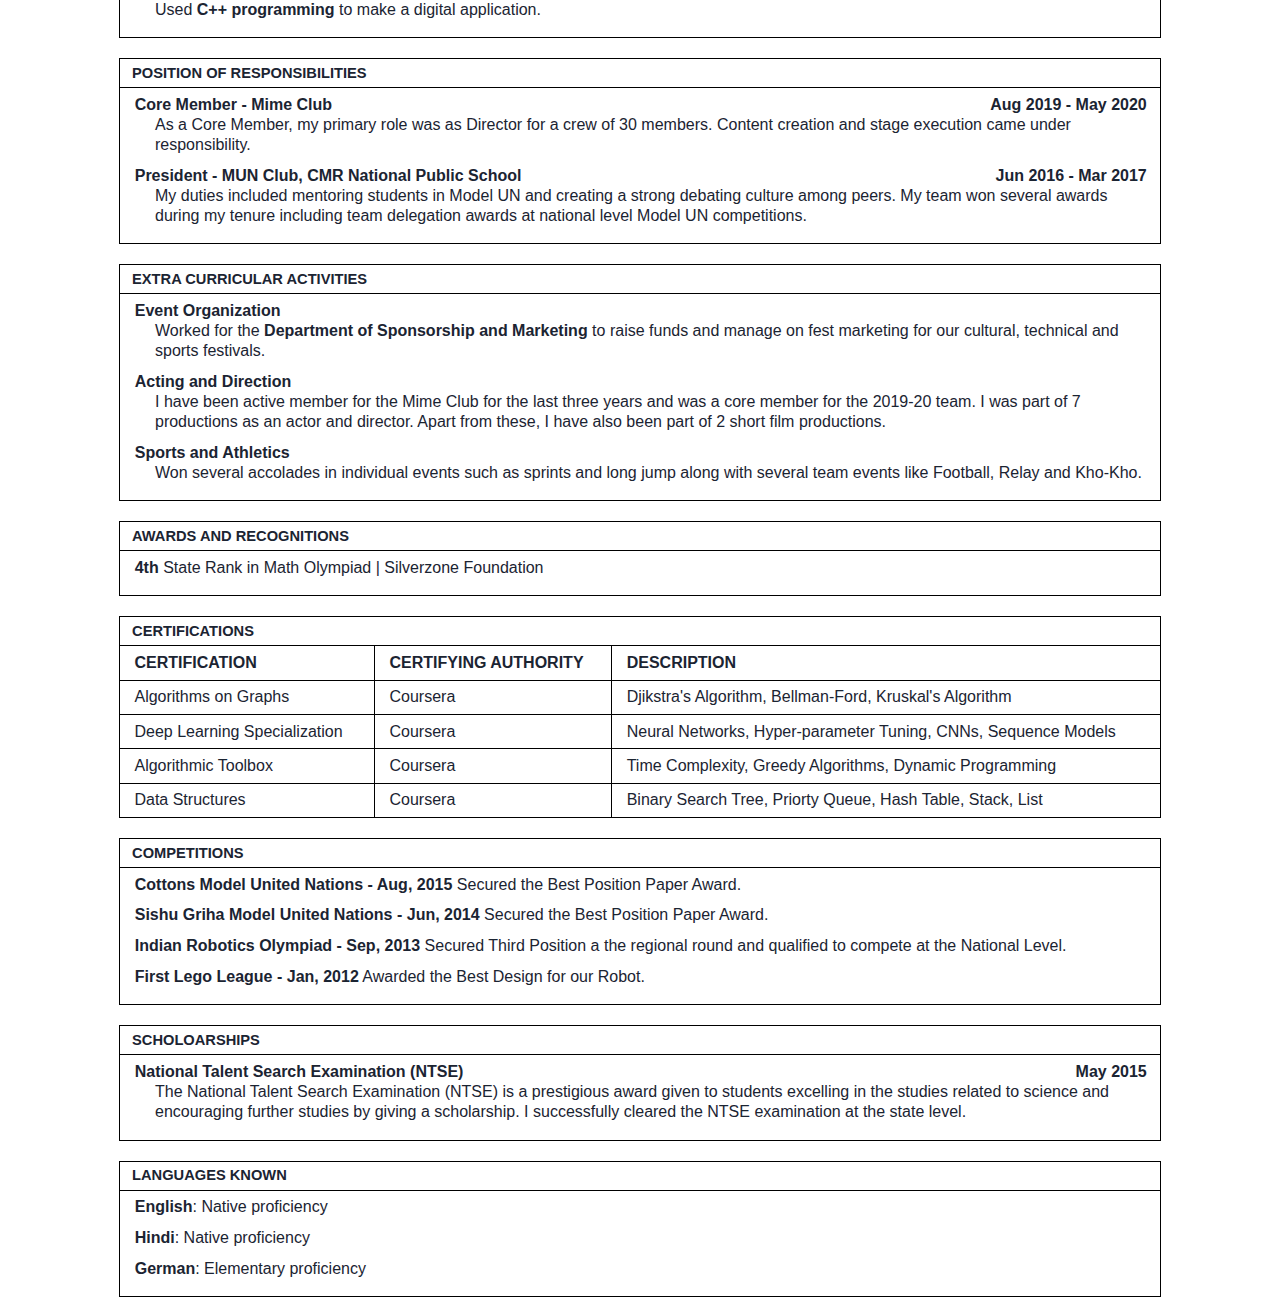
==== commit 01340145: "updated" ====
--- a/index.html
+++ b/index.html
@@ -1 +1 @@
-<!DOCTYPE html><html><head><meta content="text/html; charset=UTF-8" http-equiv="content-type"><link rel="stylesheet" href="resume.css"></head><body><div style="width:100%;"><ul class="horizontal"><li class="active">Home</li><li><a href="projects.html">Projects</a></li><li><a href="shaunak.pdf">CV</a></li></ul><div><div style="float:left;"><p><span class="logospan"><img alt="" src="images/image2.jpg" class="logoimage" title=""></span></p></div><div class="basics"><p class="c28"><span class="c24">SHAUNAK SRIVASTAVA</span></p><p class="c62"><span class="c1">Course : <b>M.Sc. (Hons.)</b> Mathematics and <b>B.E. (Hons.)</b> Electronics and Communication Engineering, 2022</span></p><p class="c62"><span class="c1">Institute : BITS Pilani, KK Birla Goa Campus, India</span></p><p class="c13"><span class="c1">Email : f20171024@goa.bits-pilani.ac.in</span></p><p class="c13"><span class="c1">Mobile : +91-8105708179</span></p></div><div style="float:right;"><p><span class="dpspan"><img alt="" src="images/image1.png" class="dpimage" title=""></span></p></div></div><div style="clear:both"></div><table class="c2"><tbody><tr><td class="c53" colspan="1" rowspan="1"><p class="c79"><span class="c1"><b>Subjects / Electives</b></span></p></td><td class="c30" colspan="1" rowspan="1"><p class="c43"><span class="c1">Discrete Mathematics, Linear Algebra, Mathematical Optimization, Numerical Analysis, Applied Stochastic Processes, Statistical Inferences and Applications, Probability and Statistics, Differential Equations ;<br/> Data Structures and Algorithms, Algorithms on Graphs, Algorithmic Toolbox, Graphs & Networks, Cryptography, Deep Learning;<br/>Digital Design, Signals and Systems, Control Systems, Microprocessors and Interfacing, Digital Signal Processing</span></p></td></tr><tr><td class="c53" colspan="1" rowspan="1"><p class="c79"><span class="c1"><b>Technical Proficiency</b></span></p></td><td class="c30" colspan="1" rowspan="1"><p class="c43"><span class="c1">Python, C, C++, MASM;<br/>Algorithms, Algorithm Design, Data Structures;<br/>Neural Networks, Deep Learning, Tensorflow, Keras, OpenVINO;<br/>OpenCV, Image Processing;<br/>MATLAB, ROS;<br/>Datasets: COCO, KITTI, MOTChallenge, ImageNet</span></p></td></tr><tbody></table><table class="c2"><tbody><tr><td class="c22" colspan="1" rowspan="1"><p class="c21"><span class="c5">SUMMER INTERNSHIP / WORK EXPERIENCE</span></p></td></tr><tr><td class="c22" colspan="1" rowspan="1"><p class="c66"><span class="c1"><b>Project Intern, Carraro India Pvt. Ltd.</b></span><span class="c1" style="float:right;"><b>May 2019 - Jul 2019</b></span><br /><span class="c1">Researched on Statistical Process Control and its use in optimizing Six Sigma Processes.<br/>Analyzed manufacturing process data to find variations using statistical tools.<br/>Conducted statistical studies to find Process Capability (Cp), Process Capability Index (Cpk).</span></p></td></tr><tbody></table><table class="c2"><tbody><tr><td class="c22" colspan="1" rowspan="1"><p class="c21"><span class="c5">PROJECTS</span></p></td></tr><tr><td class="c22" colspan="1" rowspan="1"><p class="c66"><span class="c1"><b>Multi-Object Tracking - Computer Vision </span><span class='c77'><a href='https://motchallenge.net/method/MOT=3356&chl=5' style='color:rgb(21, 166, 214)'>Link </a></span><span class='c1'></b></span><span class="c1" style="float:right;"><b>June 2020 - July 2020</b></span><br /><span class="c1">Designed an algorithm for Multi-Object Tracking which has been tested on the <b>MOT Challenge benchmark</b> and the <b>KITTI dataset</b>. Studied various <b>online tracking</b> algorithms such as <b>SORT, DeepSORT</b> etc.<br/>Explored <b>CNN</> and colour histogram</b> based feature descriptors for data associations.<br/> Worked with algorithms such as <b>Kalman Filters, Hungarian Association Method, Linear Assignment, Feature Extraction</b> and <b>Track Management</b>.<br/> Implemented using <b>Python, NumPy</b> and <b>OpenCV</b>.</span></p><p class="c66"><span class="c1"><b>Localization and Path Planning for Autonomous Vehicles - Mobile Robotics</b></span><span class="c1" style="float:right;"><b>Aug 2018 - Dec 2018</b></span><br /><span class="c1">Created a working simulation which demonstrates <b>autonomous navigation</b> of a vehicle on an a path with obstacles.<br/>Used the <b>ROS</b> framework and <b>Python</b> for programming along with <b>Gazebo</b> for the simulation environment.<br/>Used <b>Sensor Fusion</b> data, such as 3D depth data from RGB-D sensors, IMU data and GPS data for the simulation.<br/>Implemented algorithms like <b>SLAM, GMapping</b> and <b>Extended Kalman Filters</b> for localization.</span></p><p class="c66"><span class="c1"><b>Dynamic Hand Gesture Control using Deep Learning - Computer Vision </span><span class='c77'><a href='https://github.com/shaunak99/hand_gesture_recognition' style='color:rgb(21, 166, 214)'>Link </a></span><span class='c1'></b></span><span class="c1" style="float:right;"><b>Jul 2020 - Jul 2020</b></span><br /><span class="c1">Implemented a Hand Gesture recognition system and its application for Power Point Presentations.<br/>Used <b>Google's mediapipe</b> hand-tracking model for hand detection followed by classical techniques for gesture recognition using <b>Python</b> and <b>OpenCV</b>.</span></p><p class="c66"><span class="c1"><b>Ant Exploration using RL - Reinforcement Learning </span><span class='c77'><a href='https://github.com/shaunak99/smartant' style='color:rgb(21, 166, 214)'>Link </a></span><span class='c1'></b></span><span class="c1" style="float:right;"><b>Nov 2020 - Nov 2020</b></span><br /><span class="c1">Created a <b>Reinforcement Learning</b> agent using <b>NEAT-python</b> for environment exploration and collision avoidance.<br/> Used <b>pygame</b> for creating the game environment. NEAT-python implements an <b>evolutionary neural network</b> to perform learning. Experimented with different environment layouts to understand effect on learning speed.</span></p><p class="c66"><span class="c1"><b>Projects under Image Processing and Computer Vision Course - Computer Vision</b></span><span class="c1" style="float:right;"><b>Dec 2019 - Jan 2020</b></span><br /><span class="c1"><b>Object Detection</b> and <b>Blurring</b> using <b>Haar Cascades</b> for privacy protection.<br/><b>Object Tracking</b> using <b>Dense Optical Flow</b>.</span></p><p class="c66"><span class="c1"><b>Projects under Deep Learning Specialization Course - Deep Learning</b></span><span class="c1" style="float:right;"><b>May 2020 - May 2020</b></span><br /><span class="c1"><b>Non-maximal suppression</b> on bounding boxes detected using <b>YOLO</b>.<br/>Created a <b>voice activation</b> tool, similar to <b>Siri</b> and <b>Alexa</b>, using <b>Attention Models</b>.<br/>Performed <b>Sentiment Analysis</b> using <b>LSTM</b> and <b>word embedding</b>.<br/><b>Facial Identification System</b> using <b>Siamese Networks</b>.</span></p><p class="c66"><span class="c1"><b>Projects under Data Structures & Algorithms Course - Data Structures and Algorthms</b></span><span class="c1" style="float:right;"><b>Jun 2020 - Jul 2020</b></span><br /><span class="c1"><b>Bi-Directional Dijkstra's</b> algorithm for searching in social networking graphs.<br/><b>Contrast Hierarchy</b> and <b>A* algorithms</b> for road network traversals.<br/><b>Bellman-Ford algorithm</b> for optimal currency-exchange.</span></p><p class="c66"><span class="c1"><b>Voice Digitizer - Microprocessors and Interfacing</b></span><span class="c1" style="float:right;"><b>Mar 2020 - May 2020</b></span><br /><span class="c1">Designed a voice digitizer system using an 8-bit ADC to convert analog to digital signals and reproduce the signals with modifications. Design used an <b>8086 microprocessor</b> chip along with chips like <b>8255, 8254, 8259</b> for peripheral device interfacing and interrupt control. Created a digital simulation using <b>Proteas</b> software and coded it using Assembly Language.</span></p><p class="c66"><span class="c1"><b>The One Game - Computer Programming</b></span><span class="c1" style="float:right;"><b>Nov 2016 - Jan 2017</b></span><br /><span class="c1">Made a hybrid game out of classic school games of hand-cricket, hangman and rock-paper-scissors.<br/>Used <b>C++ programming</b> to make a digital application.</span></p></td></tr><tbody></table><table class="c2"><tbody><tr><td class="c22" colspan="1" rowspan="1"><p class="c21"><span class="c5">POSITION OF RESPONSIBILITIES</span></p></td></tr><tr><td class="c22" colspan="1" rowspan="1"><p class="c66"><span class="c1"><b>Core Member - Mime Club</b></span><span class="c1" style="float:right;"><b>Aug 2019 - May 2020</b></span><br /><span class="c1">As a Core Member, my primary role was as Director for a crew of 30 members. Content creation and stage execution came under responsibility.</span></p><p class="c66"><span class="c1"><b>President - MUN Club, CMR National Public School</b></span><span class="c1" style="float:right;"><b>Jun 2016 - Mar 2017</b></span><br /><span class="c1">My duties included mentoring students in Model UN and creating a strong debating culture among peers. My team won several awards during my tenure including team delegation awards at national level Model UN competitions.</span></p></td></tr><tbody></table><table class="c2"><tbody><tr><td class="c22" colspan="1" rowspan="1"><p class="c21"><span class="c5">EXTRA CURRICULAR ACTIVITIES</span></p></td></tr><tr><td class="c22" colspan="1" rowspan="1"><p class="c66"><span class="c1"><b>Event Organization</br></b></span><span class="c1">Worked for the <b>Department of Sponsorship and Marketing</b> to raise funds and manage on fest marketing for our cultural, technical and sports festivals.</span></p><p class="c66"><span class="c1"><b>Acting and Direction</br></b></span><span class="c1">I have been active member for the Mime Club for the last three years and was a core member for the 2019-20 team. I was part of 7 productions as an actor and director. Apart from these, I have also been part of 2 short film productions.</span></p><p class="c66"><span class="c1"><b>Sports and Athletics</br></b></span><span class="c1">Won several accolades in individual events such as sprints and long jump along with several team events like Football, Relay and Kho-Kho.</span></p></td></tr><tbody></table><table class="c2"><tbody><tr><td class="c22" colspan="1" rowspan="1"><p class="c21"><span class="c5">AWARDS AND RECOGNITIONS</span></p></td></tr><tr><td class="c22" colspan="1" rowspan="1"><p class="c66"><span class="c1"><b>4th</b> State Rank in Math Olympiad | Silverzone Foundation</span></p></td></tr><tbody></table><table class="c2"><tbody><tr><td class="c22" colspan="3" rowspan="1"><p class="c21"><span class="c5">  CERTIFICATIONS </span></p></td></tr><tr class="c0"><td class="c37" colspan="1" rowspan="1"><p class="c25"><span class="c1"><b>CERTIFICATION </b></span></p></td><td class="c46" colspan="1" rowspan="1"><p class="c25"><span class="c1"><b>CERTIFYING AUTHORITY </b></span></p></td><td class="c27" colspan="1" rowspan="1"><p class="c25"><span class="c1"><b>DESCRIPTION </b></span></p></td></tr><tr class="c0"><td class="c37" colspan="1" rowspan="1"><p class="c25"><span class="c1">Algorithms on Graphs</span></p></td><td class="c46" colspan="1" rowspan="1"><p class="c25"><span class="c1">Coursera</span></p></td><td class="c27" colspan="1" rowspan="1"><p class="c25"><span class="c1">Djikstra's Algorithm, Bellman-Ford, Kruskal's Algorithm</span></p></td></tr><tr class="c0"><td class="c37" colspan="1" rowspan="1"><p class="c25"><span class="c1">Deep Learning Specialization</span></p></td><td class="c46" colspan="1" rowspan="1"><p class="c25"><span class="c1">Coursera</span></p></td><td class="c27" colspan="1" rowspan="1"><p class="c25"><span class="c1">Neural Networks, Hyper-parameter Tuning, CNNs, Sequence Models</span></p></td></tr><tr class="c0"><td class="c37" colspan="1" rowspan="1"><p class="c25"><span class="c1">Algorithmic Toolbox</span></p></td><td class="c46" colspan="1" rowspan="1"><p class="c25"><span class="c1">Coursera</span></p></td><td class="c27" colspan="1" rowspan="1"><p class="c25"><span class="c1">Time Complexity, Greedy Algorithms, Dynamic Programming</span></p></td></tr><tr class="c0"><td class="c37" colspan="1" rowspan="1"><p class="c25"><span class="c1">Data Structures</span></p></td><td class="c46" colspan="1" rowspan="1"><p class="c25"><span class="c1">Coursera</span></p></td><td class="c27" colspan="1" rowspan="1"><p class="c25"><span class="c1">Binary Search Tree, Priorty Queue, Hash Table, Stack, List</span></p></td></tr><tbody></table><table class="c2"><tbody><tr><td class="c22" colspan="1" rowspan="1"><p class="c21"><span class="c5">COMPETITIONS</span></p></td></tr><tr><td class="c22" colspan="1" rowspan="1"><p class="c66"><span class="c1"><b>Cottons Model United Nations - Aug, 2015</b> Secured the Best Position Paper Award.</span></p><p class="c66"><span class="c1"><b>Sishu Griha Model United Nations - Jun, 2014</b> Secured the Best Position Paper Award.</span></p><p class="c66"><span class="c1"><b>Indian Robotics Olympiad - Sep, 2013</b> Secured Third Position a the regional round and qualified to compete at the National Level.</span></p><p class="c66"><span class="c1"><b>First Lego League - Jan, 2012</b> Awarded the Best Design for our Robot.</span></p></td></tr><tbody></table><table class="c2"><tbody><tr><td class="c22" colspan="1" rowspan="1"><p class="c21"><span class="c5">SCHOLOARSHIPS</span></p></td></tr><tr><td class="c22" colspan="1" rowspan="1"><p class="c66"><span class="c1"><b>National Talent Search Examination (NTSE)</b></span><span class="c1" style="float:right;"><b>May 2015</b></span><br /><span class="c1">The National Talent Search Examination (NTSE) is a prestigious award given to students excelling in the studies related to science and encouraging further studies by giving a scholarship. I successfully cleared the NTSE examination at the state level.</span></p></td></tr><tbody></table><table class="c2"><tbody><tr><td class="c22" colspan="1" rowspan="1"><p class="c21"><span class="c5">LANGUAGES KNOWN</span></p></td></tr><tr><td class="c22" colspan="1" rowspan="1"><p class="c66"><span class="c1"><b>English</b>: Native proficiency</span></p><p class="c66"><span class="c1"><b>Hindi</b>: Native proficiency</span></p><p class="c66"><span class="c1"><b>German</b>: Elementary proficiency</span></p></td></tr><tbody></table></div></body></html>+<!DOCTYPE html><html><head><meta content="text/html; charset=UTF-8" http-equiv="content-type"><link rel="stylesheet" href="resume.css"></head><body><div style="width:100%;"><ul class="horizontal"><li class="active">Home</li><li><a href="projects.html">Projects</a></li><li><a href="shaunak.pdf">CV</a></li></ul><div><div style="float:left;"><p><span class="logospan"><img alt="" src="images/image2.jpg" class="logoimage" title=""></span></p></div><div class="basics"><p class="c28"><span class="c24">SHAUNAK SRIVASTAVA</span></p><p class="c62"><span class="c1">Course : <b>M.Sc. (Hons.)</b> Mathematics and <b>B.E. (Hons.)</b> Electronics and Communication Engineering, 2022</span></p><p class="c62"><span class="c1">Institute : BITS Pilani, KK Birla Goa Campus, India</span></p><p class="c13"><span class="c1">Email : f20171024@goa.bits-pilani.ac.in</span></p><p class="c13"><span class="c1">Mobile : +91-8105708179</span></p></div><div style="float:right;"><p><span class="dpspan"><img alt="" src="images/image1.png" class="dpimage" title=""></span></p></div></div><div style="clear:both"></div><table class="c2"><tbody><tr><td class="c53" colspan="1" rowspan="1"><p class="c79"><span class="c1"><b>Subjects / Electives</b></span></p></td><td class="c30" colspan="1" rowspan="1"><p class="c43"><span class="c1">Discrete Mathematics, Linear Algebra, Mathematical Optimization, Numerical Analysis, Applied Stochastic Processes, Game Theory, Statistical Inferences & Applications, Probability & Statistics, Differential Equations ;<br/> Data Structures and Algorithms, Algorithms on Graphs, Algorithmic Toolbox, Graphs & Networks, Cryptography, Deep Learning, Object Oriented Programming;<br/>Digital Design, Signals and Systems, Control Systems, Microprocessors and Interfacing, Digital Signal Processing, Digital Image Processing, Computer Architecture</span></p></td></tr><tr><td class="c53" colspan="1" rowspan="1"><p class="c79"><span class="c1"><b>Technical Proficiency</b></span></p></td><td class="c30" colspan="1" rowspan="1"><p class="c43"><span class="c1">Python, C, C++, MASM;<br/>Algorithms, Algorithm Design, Data Structures;<br/>Neural Networks, Deep Learning, Tensorflow, Keras, OpenVINO;<br/>OpenCV, Image Processing;<br/>MATLAB, ROS;<br/>Datasets: COCO, KITTI, MOTChallenge, ImageNet</span></p></td></tr><tbody></table><table class="c2"><tbody><tr><td class="c22" colspan="1" rowspan="1"><p class="c21"><span class="c5">SUMMER INTERNSHIP / WORK EXPERIENCE</span></p></td></tr><tr><td class="c22" colspan="1" rowspan="1"><p class="c66"><span class="c1"><b>Project Intern, Carraro India Pvt. Ltd.</b></span><span class="c1" style="float:right;"><b>May 2019 - Jul 2019</b></span><br /><span class="c1">Researched on Statistical Process Control and its use in optimizing Six Sigma Processes.<br/>Analyzed manufacturing process data to find variations using statistical tools.<br/>Conducted statistical studies to find Process Capability (Cp), Process Capability Index (Cpk).</span></p></td></tr><tbody></table><table class="c2"><tbody><tr><td class="c22" colspan="1" rowspan="1"><p class="c21"><span class="c5">PROJECTS</span></p></td></tr><tr><td class="c22" colspan="1" rowspan="1"><p class="c66"><span class="c1"><b>Multi-Object Tracking - Computer Vision </span><span class='c77'><a href='https://motchallenge.net/method/MOT=3356&chl=5' style='color:rgb(21, 166, 214)'>Link </a></span><span class='c1'></b></span><span class="c1" style="float:right;"><b>June 2020 - July 2020</b></span><br /><span class="c1">Designed an algorithm for Multi-Object Tracking which has been tested on the <b>MOT Challenge benchmark</b> and the <b>KITTI dataset</b>. Studied various <b>online tracking</b> algorithms such as <b>SORT, DeepSORT</b> etc.<br/>Explored <b>CNN</> and colour histogram</b> based feature descriptors for data associations.<br/> Worked with algorithms such as <b>Kalman Filters, Hungarian Association Method, Linear Assignment, Feature Extraction</b> and <b>Track Management</b>.<br/> Implemented using <b>Python, NumPy</b> and <b>OpenCV</b>.</span></p><p class="c66"><span class="c1"><b>Localization and Path Planning for Autonomous Vehicles - Mobile Robotics</b></span><span class="c1" style="float:right;"><b>Aug 2018 - Dec 2018</b></span><br /><span class="c1">Created a working simulation which demonstrates <b>autonomous navigation</b> of a vehicle on an a path with obstacles.<br/>Used the <b>ROS</b> framework and <b>Python</b> for programming along with <b>Gazebo</b> for the simulation environment.<br/>Used <b>Sensor Fusion</b> data, such as 3D depth data from RGB-D sensors, IMU data and GPS data for the simulation.<br/>Implemented algorithms like <b>SLAM, GMapping</b> and <b>Extended Kalman Filters</b> for localization.</span></p><p class="c66"><span class="c1"><b>Dynamic Hand Gesture Control using Deep Learning - Computer Vision </span><span class='c77'><a href='https://github.com/shaunak99/hand_gesture_recognition' style='color:rgb(21, 166, 214)'>Link </a></span><span class='c1'></b></span><span class="c1" style="float:right;"><b>Jul 2020 - Jul 2020</b></span><br /><span class="c1">Implemented a Hand Gesture recognition system and its application for Power Point Presentations.<br/>Used <b>Google's mediapipe</b> hand-tracking model for hand detection followed by classical techniques for gesture recognition using <b>Python</b> and <b>OpenCV</b>.</span></p><p class="c66"><span class="c1"><b>Ant Exploration using RL - Reinforcement Learning </span><span class='c77'><a href='https://github.com/shaunak99/smartant' style='color:rgb(21, 166, 214)'>Link </a></span><span class='c1'></b></span><span class="c1" style="float:right;"><b>Nov 2020 - Nov 2020</b></span><br /><span class="c1">Created a <b>Reinforcement Learning</b> agent using <b>NEAT-python</b> for environment exploration and collision avoidance.<br/> Used <b>pygame</b> for creating the game environment. NEAT-python implements an <b>evolutionary neural network</b> to perform learning. Experimented with different environment layouts to understand effect on learning speed.</span></p><p class="c66"><span class="c1"><b>Projects under Image Processing and Computer Vision Course - Computer Vision</b></span><span class="c1" style="float:right;"><b>Dec 2019 - Jan 2020</b></span><br /><span class="c1"><b>Object Detection</b> and <b>Blurring</b> using <b>Haar Cascades</b> for privacy protection.<br/><b>Object Tracking</b> using <b>Dense Optical Flow</b>.</span></p><p class="c66"><span class="c1"><b>Projects under Deep Learning Specialization Course - Deep Learning</b></span><span class="c1" style="float:right;"><b>May 2020 - May 2020</b></span><br /><span class="c1"><b>Non-maximal suppression</b> on bounding boxes detected using <b>YOLO</b>.<br/>Created a <b>voice activation</b> tool, similar to <b>Siri</b> and <b>Alexa</b>, using <b>Attention Models</b>.<br/>Performed <b>Sentiment Analysis</b> using <b>LSTM</b> and <b>word embedding</b>.<br/><b>Facial Identification System</b> using <b>Siamese Networks</b>.</span></p><p class="c66"><span class="c1"><b>Projects under Data Structures & Algorithms Course - Data Structures and Algorthms</b></span><span class="c1" style="float:right;"><b>Jun 2020 - Jul 2020</b></span><br /><span class="c1"><b>Bi-Directional Dijkstra's</b> algorithm for searching in social networking graphs.<br/><b>Contrast Hierarchy</b> and <b>A* algorithms</b> for road network traversals.<br/><b>Bellman-Ford algorithm</b> for optimal currency-exchange.</span></p><p class="c66"><span class="c1"><b>Voice Digitizer - Microprocessors and Interfacing</b></span><span class="c1" style="float:right;"><b>Mar 2020 - May 2020</b></span><br /><span class="c1">Designed a voice digitizer system using an 8-bit ADC to convert analog to digital signals and reproduce the signals with modifications. Design used an <b>8086 microprocessor</b> chip along with chips like <b>8255, 8254, 8259</b> for peripheral device interfacing and interrupt control. Created a digital simulation using <b>Proteas</b> software and coded it using Assembly Language.</span></p><p class="c66"><span class="c1"><b>The One Game - Computer Programming</b></span><span class="c1" style="float:right;"><b>Nov 2016 - Jan 2017</b></span><br /><span class="c1">Made a hybrid game out of classic school games of hand-cricket, hangman and rock-paper-scissors.<br/>Used <b>C++ programming</b> to make a digital application.</span></p></td></tr><tbody></table><table class="c2"><tbody><tr><td class="c22" colspan="1" rowspan="1"><p class="c21"><span class="c5">POSITION OF RESPONSIBILITIES</span></p></td></tr><tr><td class="c22" colspan="1" rowspan="1"><p class="c66"><span class="c1"><b>Core Member - Mime Club</b></span><span class="c1" style="float:right;"><b>Aug 2019 - May 2020</b></span><br /><span class="c1">As a Core Member, my primary role was as Director for a crew of 30 members. Content creation and stage execution came under responsibility.</span></p><p class="c66"><span class="c1"><b>President - MUN Club, CMR National Public School</b></span><span class="c1" style="float:right;"><b>Jun 2016 - Mar 2017</b></span><br /><span class="c1">My duties included mentoring students in Model UN and creating a strong debating culture among peers. My team won several awards during my tenure including team delegation awards at national level Model UN competitions.</span></p></td></tr><tbody></table><table class="c2"><tbody><tr><td class="c22" colspan="1" rowspan="1"><p class="c21"><span class="c5">EXTRA CURRICULAR ACTIVITIES</span></p></td></tr><tr><td class="c22" colspan="1" rowspan="1"><p class="c66"><span class="c1"><b>Event Organization</br></b></span><span class="c1">Worked for the <b>Department of Sponsorship and Marketing</b> to raise funds and manage on fest marketing for our cultural, technical and sports festivals.</span></p><p class="c66"><span class="c1"><b>Acting and Direction</br></b></span><span class="c1">I have been active member for the Mime Club for the last three years and was a core member for the 2019-20 team. I was part of 7 productions as an actor and director. Apart from these, I have also been part of 2 short film productions.</span></p><p class="c66"><span class="c1"><b>Sports and Athletics</br></b></span><span class="c1">Won several accolades in individual events such as sprints and long jump along with several team events like Football, Relay and Kho-Kho.</span></p></td></tr><tbody></table><table class="c2"><tbody><tr><td class="c22" colspan="1" rowspan="1"><p class="c21"><span class="c5">AWARDS AND RECOGNITIONS</span></p></td></tr><tr><td class="c22" colspan="1" rowspan="1"><p class="c66"><span class="c1"><b>4th</b> State Rank in Math Olympiad | Silverzone Foundation</span></p></td></tr><tbody></table><table class="c2"><tbody><tr><td class="c22" colspan="3" rowspan="1"><p class="c21"><span class="c5">  CERTIFICATIONS </span></p></td></tr><tr class="c0"><td class="c37" colspan="1" rowspan="1"><p class="c25"><span class="c1"><b>CERTIFICATION </b></span></p></td><td class="c46" colspan="1" rowspan="1"><p class="c25"><span class="c1"><b>CERTIFYING AUTHORITY </b></span></p></td><td class="c27" colspan="1" rowspan="1"><p class="c25"><span class="c1"><b>DESCRIPTION </b></span></p></td></tr><tr class="c0"><td class="c37" colspan="1" rowspan="1"><p class="c25"><span class="c1">Algorithms on Graphs</span></p></td><td class="c46" colspan="1" rowspan="1"><p class="c25"><span class="c1">Coursera</span></p></td><td class="c27" colspan="1" rowspan="1"><p class="c25"><span class="c1">Djikstra's Algorithm, Bellman-Ford, Kruskal's Algorithm</span></p></td></tr><tr class="c0"><td class="c37" colspan="1" rowspan="1"><p class="c25"><span class="c1">Deep Learning Specialization</span></p></td><td class="c46" colspan="1" rowspan="1"><p class="c25"><span class="c1">Coursera</span></p></td><td class="c27" colspan="1" rowspan="1"><p class="c25"><span class="c1">Neural Networks, Hyper-parameter Tuning, CNNs, Sequence Models</span></p></td></tr><tr class="c0"><td class="c37" colspan="1" rowspan="1"><p class="c25"><span class="c1">Algorithmic Toolbox</span></p></td><td class="c46" colspan="1" rowspan="1"><p class="c25"><span class="c1">Coursera</span></p></td><td class="c27" colspan="1" rowspan="1"><p class="c25"><span class="c1">Time Complexity, Greedy Algorithms, Dynamic Programming</span></p></td></tr><tr class="c0"><td class="c37" colspan="1" rowspan="1"><p class="c25"><span class="c1">Data Structures</span></p></td><td class="c46" colspan="1" rowspan="1"><p class="c25"><span class="c1">Coursera</span></p></td><td class="c27" colspan="1" rowspan="1"><p class="c25"><span class="c1">Binary Search Tree, Priorty Queue, Hash Table, Stack, List</span></p></td></tr><tbody></table><table class="c2"><tbody><tr><td class="c22" colspan="1" rowspan="1"><p class="c21"><span class="c5">COMPETITIONS</span></p></td></tr><tr><td class="c22" colspan="1" rowspan="1"><p class="c66"><span class="c1"><b>Cottons Model United Nations - Aug, 2015</b> Secured the Best Position Paper Award.</span></p><p class="c66"><span class="c1"><b>Sishu Griha Model United Nations - Jun, 2014</b> Secured the Best Position Paper Award.</span></p><p class="c66"><span class="c1"><b>Indian Robotics Olympiad - Sep, 2013</b> Secured Third Position a the regional round and qualified to compete at the National Level.</span></p><p class="c66"><span class="c1"><b>First Lego League - Jan, 2012</b> Awarded the Best Design for our Robot.</span></p></td></tr><tbody></table><table class="c2"><tbody><tr><td class="c22" colspan="1" rowspan="1"><p class="c21"><span class="c5">SCHOLOARSHIPS</span></p></td></tr><tr><td class="c22" colspan="1" rowspan="1"><p class="c66"><span class="c1"><b>National Talent Search Examination (NTSE)</b></span><span class="c1" style="float:right;"><b>May 2015</b></span><br /><span class="c1">The National Talent Search Examination (NTSE) is a prestigious award given to students excelling in the studies related to science and encouraging further studies by giving a scholarship. I successfully cleared the NTSE examination at the state level.</span></p></td></tr><tbody></table><table class="c2"><tbody><tr><td class="c22" colspan="1" rowspan="1"><p class="c21"><span class="c5">LANGUAGES KNOWN</span></p></td></tr><tr><td class="c22" colspan="1" rowspan="1"><p class="c66"><span class="c1"><b>English</b>: Native proficiency</span></p><p class="c66"><span class="c1"><b>Hindi</b>: Native proficiency</span></p><p class="c66"><span class="c1"><b>German</b>: Elementary proficiency</span></p></td></tr><tbody></table></div></body></html>